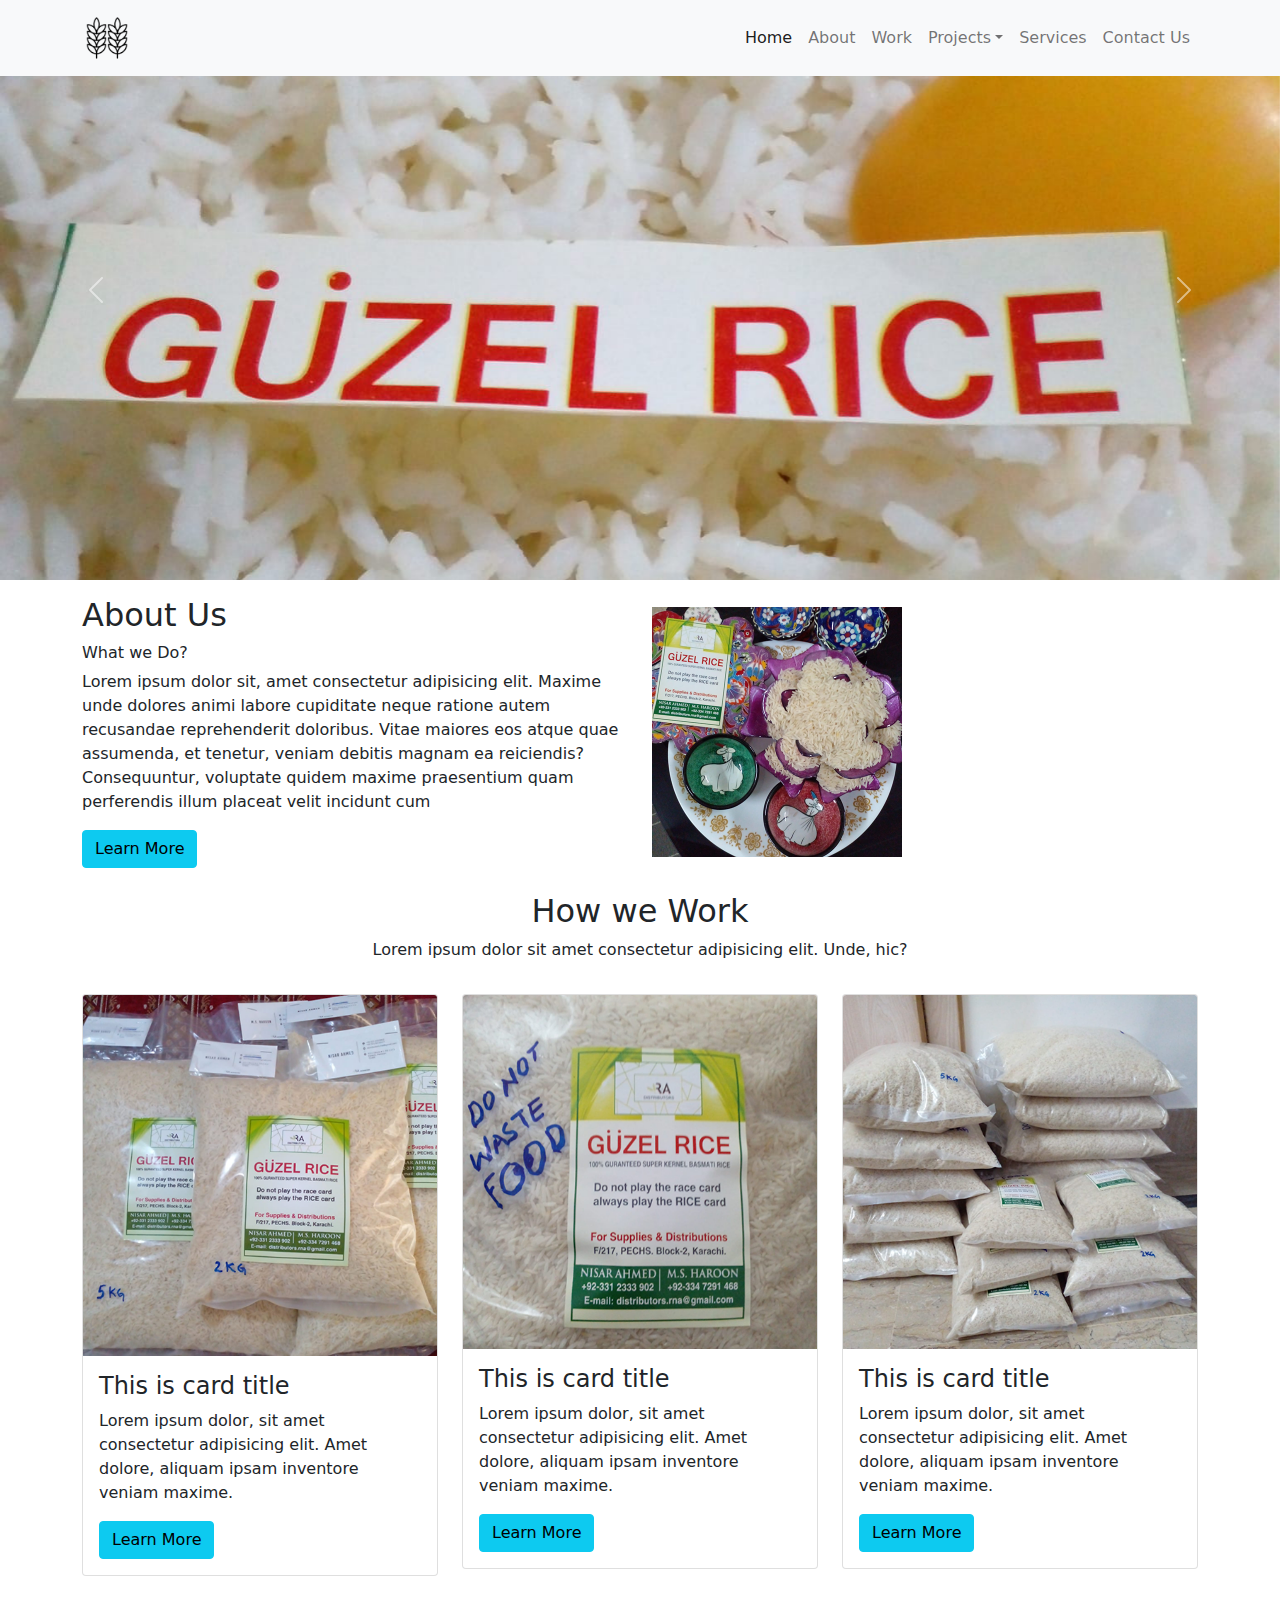
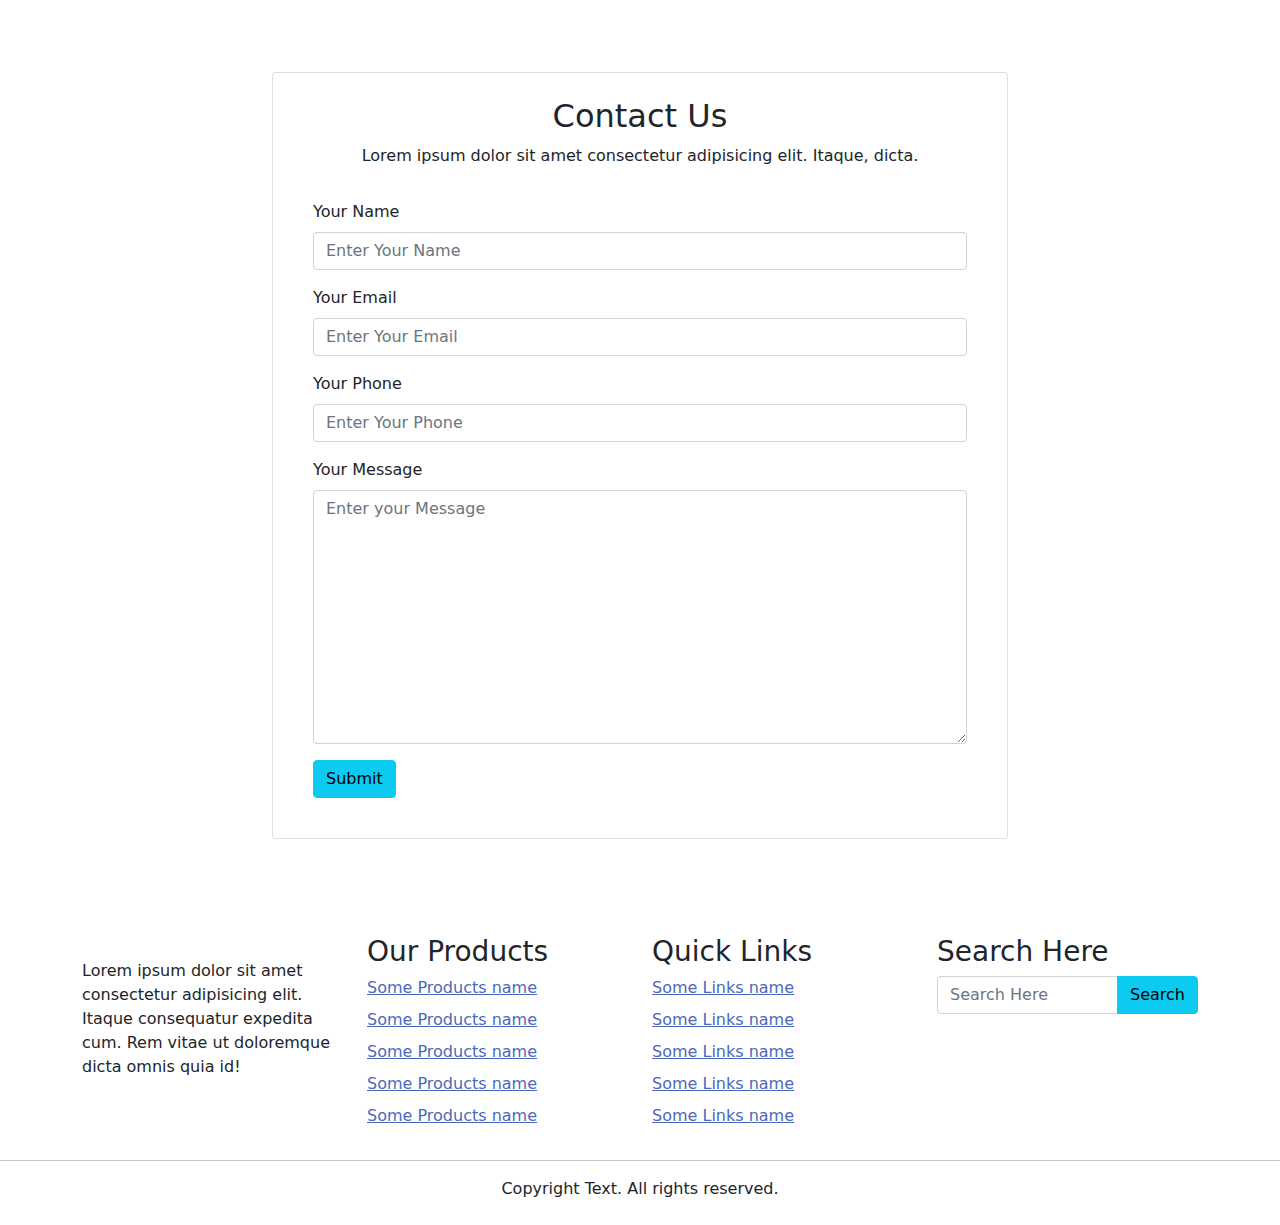
==== index.html @ 565b9610 "New Index file" ====
<!DOCTYPE html>
<html lang="en">
<head>
  <meta charset="UTF-8">
  <meta http-equiv="X-UA-Compatible" content="IE=edge">
  <meta name="viewport" content="width=device-width, initial-scale=1.0">
  <title>Documantation</title>
  <link rel="stylesheet" href="https://cdn.jsdelivr.net/npm/bootstrap-icons@1.5.0/font/bootstrap-icons.css">
  <link rel="stylesheet" href="/css/main.min.css">
</head>
<body data-bs-spy="scroll" data-bs-target="#main_menu">
  <nav id="main_menu" class="navbar navbar-expand-md navbar-light bg-light fixed-top">
    <div class="container">
      <a class="navbar-brand" href=""><img src="img/6488948-logo.png" alt="" width="50"></a>

      <button class="navbar-toggler" type="button" data-bs-toggle="collapse" data-bs-target="#mainMenu">
        <span class="navbar-toggler-icon"></span>
      </button>

      <div id="mainMenu" class="collapse navbar-collapse">
        <ul class="navbar-nav ms-auto">
          <li><a class="nav-link" href="#slider">Home</a></li>
          <li><a class="nav-link" href="#about">About</a></li>
          <li><a class="nav-link" href="#work">Work</a></li>
          <li class="dropdown"><a class="nav-link dropdown-toggle" href="" role="button" data-bs-toggle="dropdown">Projects</a>
          <ul class="dropdown-menu">
            <li><a class="dropdown-item" href="">Dropdown Menu</a></li>
            <li><a class="dropdown-item" href="">Dropdown Menu</a></li>
            <li><a class="dropdown-item" href="">Dropdown Menu</a></li>
            <li><a class="dropdown-item" href="">Dropdown Menu</a></li>
            <li><a class="dropdown-item" href="">Dropdown Menu</a></li>
          </ul>
          </li>
          <li><a class="nav-link" href="">Services</a></li>
          <li><a class="nav-link" href="#contact">Contact Us</a></li>
        </ul>
      </div>
    </div>
  </nav>

  <section id="slider" class="carousel slide carousel-fade" data-bs-ride="carousel" data-bs-touch="true">
    <div class="carousel-inner">
      <div class="carousel-item active">
        <img class="d-block w-100" src="img/rice-01banner.png" alt="">
      </div>
      <div class="carousel-item">
        <img class="d-block w-100" src="img/rice-02banner.png" alt="">
      </div>
      <div class="carousel-item">
        <img class="d-block w-100" src="img/rice-03banner.png" alt="">
      </div>
    </div>
    <button class="carousel-control-prev" type="button" data-bs-target="#slider" data-bs-slide="prev">
      <span class="carousel-control-prev-icon"></span>
    </button>
    <button class="carousel-control-next" type="button" data-bs-target="#slider" data-bs-slide="next">
      <span class="carousel-control-next-icon"></span>
    </button>
  </section>

  <section id="about" class="pt-md-3">
    <div class="container">
      <div class="row">
        <div class="col-md-6 align-self-center">
          <h2>About Us</h2>
          <h6>What we Do?</h6>
          <p>Lorem ipsum dolor sit, amet consectetur adipisicing elit. Maxime unde dolores animi labore cupiditate neque ratione autem recusandae reprehenderit doloribus. Vitae maiores eos atque quae assumenda, et tenetur, veniam debitis magnam ea reiciendis? Consequuntur, voluptate quidem maxime praesentium quam perferendis illum placeat velit incidunt cum</p>
          <a class="btn btn-info" href="">Learn More</a>
        </div>
        <div class="col-md-6 align-self-md-center">
          <img width="250" src="img/rice-07.png" alt="">
        </div>
      </div>
    </div>
  </section>

  <section id="work" class="pt-4 pb-5">
    <div class="container">
      <div class="row mb-3">
        <div class="offset-md-2 col-md-8 text-center">
          <h2>How we Work</h2>
          <p>Lorem ipsum dolor sit amet consectetur adipisicing elit. Unde, hic?</p>
        </div>
      </div>
      <div class="row">
        <div class="col-md-4">
          <div class="card">
            <img src="img/rice-01.png" alt="" class="card-img-top">
            <div class="card-body">
              <h4 class="card-title">This is card title</h4>
              <p class="card-text">Lorem ipsum dolor, sit amet consectetur adipisicing elit. Amet dolore, aliquam ipsam inventore veniam maxime.</p>
              <a class="btn btn-info" href="">Learn More</a>
            </div>
          </div>
        </div>
        <div class="col-md-4">
          <div class="card">
            <img src="img/rice-02.png" alt="" class="card-img-top">
            <div class="card-body">
              <h4 class="card-title">This is card title</h4>
              <p class="card-text">Lorem ipsum dolor, sit amet consectetur adipisicing elit. Amet dolore, aliquam ipsam inventore veniam maxime.</p>
              <a class="btn btn-info" href="">Learn More</a>
            </div>
          </div>
        </div>
        <div class="col-md-4">
          <div class="card">
            <img src="img/rice-03.png" alt="" class="card-img-top">
            <div class="card-body">
              <h4 class="card-title">This is card title</h4>
              <p class="card-text">Lorem ipsum dolor, sit amet consectetur adipisicing elit. Amet dolore, aliquam ipsam inventore veniam maxime.</p>
              <a class="btn btn-info" href="">Learn More</a>
            </div>
          </div>
        </div>
      </div>
    </div>
  </section>

  <section id="contact">
    <div class="container">
      <div class="row">
        <div class="offset-md-2 col-md-8">
          <div class="card p-4 my-5 text-center">
            <h2>Contact Us</h2>
            <p>Lorem ipsum dolor sit amet consectetur adipisicing elit. Itaque, dicta.</p>
  
            <form action="" class="p-3 text-start">
              <div class="mb-3">
                <label for="name" class="form-label">Your Name</label>
                <input type="name" name="" id="" placeholder="Enter Your Name" class="form-control">
              </div>
              <div class="mb-3">
                <label for="email" class="form-label">Your Email</label>
                <input type="email" name="" id="" placeholder="Enter Your Email" class="form-control">
              </div>
              <div class="mb-3">
                <label for="phone" class="form-label">Your Phone</label>
                <input type="text" name="" id="" placeholder="Enter Your Phone" class="form-control">
              </div>
              <div class="mb-3">
                <label for="message" class="form-label">Your Message</label>
                <textarea name="" id="" cols="30" rows="10" placeholder="Enter your Message" class="form-control"></textarea>
              </div>
              <button class="btn btn-info">Submit</button>
            </form>
          </div>
        </div>
      </div>
    </div>
  </section>

  <footer id="footer" class="pt-5 pb-2">
    <div class="container">
      <div class="row">
        <div class="col-md-3">
          <img src="img/logo.png" alt="">
          <p>Lorem ipsum dolor sit amet consectetur adipisicing elit. Itaque consequatur expedita cum. Rem vitae ut doloremque dicta omnis quia id!</p>
        </div>
        <div class="col-md-3">
          <h3>Our Products</h3>
         <ul class="list-unstyled">
           <li class="mb-2"><a href="">Some Products name</a></li>
           <li class="mb-2"><a href="">Some Products name</a></li>
           <li class="mb-2"><a href="">Some Products name</a></li>
           <li class="mb-2"><a href="">Some Products name</a></li>
           <li class="mb-2"><a href="">Some Products name</a></li>
         </ul>
        </div>
        <div class="col-md-3">
          <h3>Quick Links</h3>
         <ul class="list-unstyled">
           <li class="mb-2"><a href="">Some Links name</a></li>
           <li class="mb-2"><a href="">Some Links name</a></li>
           <li class="mb-2"><a href="">Some Links name</a></li>
           <li class="mb-2"><a href="">Some Links name</a></li>
           <li class="mb-2"><a href="">Some Links name</a></li>
         </ul>
        </div>
        <div class="col-md-3">
          <h3>Search Here</h3>
          <form action="">
            <div class="input-group">
              <input type="text" class="form-control" placeholder="Search Here">
              <button class="btn btn-info" type="button">Search</button>
            </div>
          </form>
        </div>
      </div>
    </div>
    <hr>
    <div class="container">
      <div class="row">
        <div class="col-md-12 text-center">
          <p>Copyright Text. All rights reserved.</p>
        </div>
      </div>
    </div>
  </footer>



  <script src="js/bootstrap.min.js"></script>
</body>
</html>
---- css/main.min.css ----
﻿#service i{font-size:30px;border:3px solid;width:70px;height:70px;border-radius:50%}iframe{width:100%;height:500px}/*!
 * Bootstrap v5.0.0-beta3 (https://getbootstrap.com/)
 * Copyright 2011-2021 The Bootstrap Authors
 * Copyright 2011-2021 Twitter, Inc.
 * Licensed under MIT (https://github.com/twbs/bootstrap/blob/main/LICENSE)
 */:root{--bs-blue: #0d6efd;--bs-indigo: #6610f2;--bs-purple: #6f42c1;--bs-pink: #d63384;--bs-red: #dc3545;--bs-orange: #fd7e14;--bs-yellow: #ffc107;--bs-green: #198754;--bs-teal: #20c997;--bs-cyan: #0dcaf0;--bs-white: #fff;--bs-gray: #6c757d;--bs-gray-dark: #343a40;--bs-primary: #4a69bd;--bs-secondary: #6a89cc;--bs-success: #198754;--bs-info: #0dcaf0;--bs-warning: #ffc107;--bs-danger: #dc3545;--bs-light: #f8f9fa;--bs-dark: #212529;--bs-font-sans-serif: system-ui, -apple-system, "Segoe UI", Roboto, "Helvetica Neue", Arial, "Noto Sans", "Liberation Sans", sans-serif, "Apple Color Emoji", "Segoe UI Emoji", "Segoe UI Symbol", "Noto Color Emoji";--bs-font-monospace: SFMono-Regular, Menlo, Monaco, Consolas, "Liberation Mono", "Courier New", monospace;--bs-gradient: linear-gradient(180deg, rgba(255, 255, 255, 0.15), rgba(255, 255, 255, 0))}*,*::before,*::after{box-sizing:border-box}@media(prefers-reduced-motion: no-preference){:root{scroll-behavior:smooth}}body{margin:0;font-family:var(--bs-font-sans-serif);font-size:1rem;font-weight:400;line-height:1.5;color:#212529;background-color:#fff;-webkit-text-size-adjust:100%;-webkit-tap-highlight-color:rgba(0,0,0,0)}hr{margin:1rem 0;color:inherit;background-color:currentColor;border:0;opacity:.25}hr:not([size]){height:1px}h6,.h6,h5,.h5,h4,.h4,h3,.h3,h2,.h2,h1,.h1{margin-top:0;margin-bottom:.5rem;font-weight:500;line-height:1.2}h1,.h1{font-size:calc(1.375rem + 1.5vw)}@media(min-width: 1200px){h1,.h1{font-size:2.5rem}}h2,.h2{font-size:calc(1.325rem + 0.9vw)}@media(min-width: 1200px){h2,.h2{font-size:2rem}}h3,.h3{font-size:calc(1.3rem + 0.6vw)}@media(min-width: 1200px){h3,.h3{font-size:1.75rem}}h4,.h4{font-size:calc(1.275rem + 0.3vw)}@media(min-width: 1200px){h4,.h4{font-size:1.5rem}}h5,.h5{font-size:1.25rem}h6,.h6{font-size:1rem}p{margin-top:0;margin-bottom:1rem}abbr[title],abbr[data-bs-original-title]{text-decoration:underline dotted;cursor:help;text-decoration-skip-ink:none}address{margin-bottom:1rem;font-style:normal;line-height:inherit}ol,ul{padding-left:2rem}ol,ul,dl{margin-top:0;margin-bottom:1rem}ol ol,ul ul,ol ul,ul ol{margin-bottom:0}dt{font-weight:700}dd{margin-bottom:.5rem;margin-left:0}blockquote{margin:0 0 1rem}b,strong{font-weight:bolder}small,.small{font-size:0.875em}mark,.mark{padding:.2em;background-color:#fcf8e3}sub,sup{position:relative;font-size:0.75em;line-height:0;vertical-align:baseline}sub{bottom:-0.25em}sup{top:-0.5em}a{color:#4a69bd;text-decoration:underline}a:hover{color:#3b5497}a:not([href]):not([class]),a:not([href]):not([class]):hover{color:inherit;text-decoration:none}pre,code,kbd,samp{font-family:var(--bs-font-monospace);font-size:1em;direction:ltr /* rtl:ignore */;unicode-bidi:bidi-override}pre{display:block;margin-top:0;margin-bottom:1rem;overflow:auto;font-size:0.875em}pre code{font-size:inherit;color:inherit;word-break:normal}code{font-size:0.875em;color:#d63384;word-wrap:break-word}a>code{color:inherit}kbd{padding:.2rem .4rem;font-size:0.875em;color:#fff;background-color:#212529;border-radius:.2rem}kbd kbd{padding:0;font-size:1em;font-weight:700}figure{margin:0 0 1rem}img,svg{vertical-align:middle}table{caption-side:bottom;border-collapse:collapse}caption{padding-top:.5rem;padding-bottom:.5rem;color:#6c757d;text-align:left}th{text-align:inherit;text-align:-webkit-match-parent}thead,tbody,tfoot,tr,td,th{border-color:inherit;border-style:solid;border-width:0}label{display:inline-block}button{border-radius:0}button:focus:not(:focus-visible){outline:0}input,button,select,optgroup,textarea{margin:0;font-family:inherit;font-size:inherit;line-height:inherit}button,select{text-transform:none}[role=button]{cursor:pointer}select{word-wrap:normal}select:disabled{opacity:1}[list]::-webkit-calendar-picker-indicator{display:none}button,[type=button],[type=reset],[type=submit]{-webkit-appearance:button}button:not(:disabled),[type=button]:not(:disabled),[type=reset]:not(:disabled),[type=submit]:not(:disabled){cursor:pointer}::-moz-focus-inner{padding:0;border-style:none}textarea{resize:vertical}fieldset{min-width:0;padding:0;margin:0;border:0}legend{float:left;width:100%;padding:0;margin-bottom:.5rem;font-size:calc(1.275rem + 0.3vw);line-height:inherit}@media(min-width: 1200px){legend{font-size:1.5rem}}legend+*{clear:left}::-webkit-datetime-edit-fields-wrapper,::-webkit-datetime-edit-text,::-webkit-datetime-edit-minute,::-webkit-datetime-edit-hour-field,::-webkit-datetime-edit-day-field,::-webkit-datetime-edit-month-field,::-webkit-datetime-edit-year-field{padding:0}::-webkit-inner-spin-button{height:auto}[type=search]{outline-offset:-2px;-webkit-appearance:textfield}::-webkit-search-decoration{-webkit-appearance:none}::-webkit-color-swatch-wrapper{padding:0}::file-selector-button{font:inherit}::-webkit-file-upload-button{font:inherit;-webkit-appearance:button}output{display:inline-block}iframe{border:0}summary{display:list-item;cursor:pointer}progress{vertical-align:baseline}[hidden]{display:none !important}.lead{font-size:1.25rem;font-weight:300}.display-1{font-size:calc(1.625rem + 4.5vw);font-weight:300;line-height:1.2}@media(min-width: 1200px){.display-1{font-size:5rem}}.display-2{font-size:calc(1.575rem + 3.9vw);font-weight:300;line-height:1.2}@media(min-width: 1200px){.display-2{font-size:4.5rem}}.display-3{font-size:calc(1.525rem + 3.3vw);font-weight:300;line-height:1.2}@media(min-width: 1200px){.display-3{font-size:4rem}}.display-4{font-size:calc(1.475rem + 2.7vw);font-weight:300;line-height:1.2}@media(min-width: 1200px){.display-4{font-size:3.5rem}}.display-5{font-size:calc(1.425rem + 2.1vw);font-weight:300;line-height:1.2}@media(min-width: 1200px){.display-5{font-size:3rem}}.display-6{font-size:calc(1.375rem + 1.5vw);font-weight:300;line-height:1.2}@media(min-width: 1200px){.display-6{font-size:2.5rem}}.list-unstyled{padding-left:0;list-style:none}.list-inline{padding-left:0;list-style:none}.list-inline-item{display:inline-block}.list-inline-item:not(:last-child){margin-right:.5rem}.initialism{font-size:0.875em;text-transform:uppercase}.blockquote{margin-bottom:1rem;font-size:1.25rem}.blockquote>:last-child{margin-bottom:0}.blockquote-footer{margin-top:-1rem;margin-bottom:1rem;font-size:0.875em;color:#6c757d}.blockquote-footer::before{content:"— "}.img-fluid{max-width:100%;height:auto}.img-thumbnail{padding:.25rem;background-color:#fff;border:1px solid #dee2e6;border-radius:.25rem;max-width:100%;height:auto}.figure{display:inline-block}.figure-img{margin-bottom:.5rem;line-height:1}.figure-caption{font-size:0.875em;color:#6c757d}.container,.container-fluid,.container-xxl,.container-xl,.container-lg,.container-md,.container-sm{width:100%;padding-right:var(--bs-gutter-x, 0.75rem);padding-left:var(--bs-gutter-x, 0.75rem);margin-right:auto;margin-left:auto}@media(min-width: 576px){.container-sm,.container{max-width:540px}}@media(min-width: 768px){.container-md,.container-sm,.container{max-width:720px}}@media(min-width: 992px){.container-lg,.container-md,.container-sm,.container{max-width:960px}}@media(min-width: 1200px){.container-xl,.container-lg,.container-md,.container-sm,.container{max-width:1140px}}@media(min-width: 1400px){.container-xxl,.container-xl,.container-lg,.container-md,.container-sm,.container{max-width:1320px}}.row{--bs-gutter-x: 1.5rem;--bs-gutter-y: 0;display:flex;flex-wrap:wrap;margin-top:calc(var(--bs-gutter-y) * -1);margin-right:calc(var(--bs-gutter-x) / -2);margin-left:calc(var(--bs-gutter-x) / -2)}.row>*{flex-shrink:0;width:100%;max-width:100%;padding-right:calc(var(--bs-gutter-x) / 2);padding-left:calc(var(--bs-gutter-x) / 2);margin-top:var(--bs-gutter-y)}.col{flex:1 0 0%}.row-cols-auto>*{flex:0 0 auto;width:auto}.row-cols-1>*{flex:0 0 auto;width:100%}.row-cols-2>*{flex:0 0 auto;width:50%}.row-cols-3>*{flex:0 0 auto;width:33.3333333333%}.row-cols-4>*{flex:0 0 auto;width:25%}.row-cols-5>*{flex:0 0 auto;width:20%}.row-cols-6>*{flex:0 0 auto;width:16.6666666667%}.col-auto{flex:0 0 auto;width:auto}.col-1{flex:0 0 auto;width:8.3333333333%}.col-2{flex:0 0 auto;width:16.6666666667%}.col-3{flex:0 0 auto;width:25%}.col-4{flex:0 0 auto;width:33.3333333333%}.col-5{flex:0 0 auto;width:41.6666666667%}.col-6{flex:0 0 auto;width:50%}.col-7{flex:0 0 auto;width:58.3333333333%}.col-8{flex:0 0 auto;width:66.6666666667%}.col-9{flex:0 0 auto;width:75%}.col-10{flex:0 0 auto;width:83.3333333333%}.col-11{flex:0 0 auto;width:91.6666666667%}.col-12{flex:0 0 auto;width:100%}.offset-1{margin-left:8.3333333333%}.offset-2{margin-left:16.6666666667%}.offset-3{margin-left:25%}.offset-4{margin-left:33.3333333333%}.offset-5{margin-left:41.6666666667%}.offset-6{margin-left:50%}.offset-7{margin-left:58.3333333333%}.offset-8{margin-left:66.6666666667%}.offset-9{margin-left:75%}.offset-10{margin-left:83.3333333333%}.offset-11{margin-left:91.6666666667%}.g-0,.gx-0{--bs-gutter-x: 0}.g-0,.gy-0{--bs-gutter-y: 0}.g-1,.gx-1{--bs-gutter-x: 0.25rem}.g-1,.gy-1{--bs-gutter-y: 0.25rem}.g-2,.gx-2{--bs-gutter-x: 0.5rem}.g-2,.gy-2{--bs-gutter-y: 0.5rem}.g-3,.gx-3{--bs-gutter-x: 1rem}.g-3,.gy-3{--bs-gutter-y: 1rem}.g-4,.gx-4{--bs-gutter-x: 1.5rem}.g-4,.gy-4{--bs-gutter-y: 1.5rem}.g-5,.gx-5{--bs-gutter-x: 3rem}.g-5,.gy-5{--bs-gutter-y: 3rem}@media(min-width: 576px){.col-sm{flex:1 0 0%}.row-cols-sm-auto>*{flex:0 0 auto;width:auto}.row-cols-sm-1>*{flex:0 0 auto;width:100%}.row-cols-sm-2>*{flex:0 0 auto;width:50%}.row-cols-sm-3>*{flex:0 0 auto;width:33.3333333333%}.row-cols-sm-4>*{flex:0 0 auto;width:25%}.row-cols-sm-5>*{flex:0 0 auto;width:20%}.row-cols-sm-6>*{flex:0 0 auto;width:16.6666666667%}.col-sm-auto{flex:0 0 auto;width:auto}.col-sm-1{flex:0 0 auto;width:8.3333333333%}.col-sm-2{flex:0 0 auto;width:16.6666666667%}.col-sm-3{flex:0 0 auto;width:25%}.col-sm-4{flex:0 0 auto;width:33.3333333333%}.col-sm-5{flex:0 0 auto;width:41.6666666667%}.col-sm-6{flex:0 0 auto;width:50%}.col-sm-7{flex:0 0 auto;width:58.3333333333%}.col-sm-8{flex:0 0 auto;width:66.6666666667%}.col-sm-9{flex:0 0 auto;width:75%}.col-sm-10{flex:0 0 auto;width:83.3333333333%}.col-sm-11{flex:0 0 auto;width:91.6666666667%}.col-sm-12{flex:0 0 auto;width:100%}.offset-sm-0{margin-left:0}.offset-sm-1{margin-left:8.3333333333%}.offset-sm-2{margin-left:16.6666666667%}.offset-sm-3{margin-left:25%}.offset-sm-4{margin-left:33.3333333333%}.offset-sm-5{margin-left:41.6666666667%}.offset-sm-6{margin-left:50%}.offset-sm-7{margin-left:58.3333333333%}.offset-sm-8{margin-left:66.6666666667%}.offset-sm-9{margin-left:75%}.offset-sm-10{margin-left:83.3333333333%}.offset-sm-11{margin-left:91.6666666667%}.g-sm-0,.gx-sm-0{--bs-gutter-x: 0}.g-sm-0,.gy-sm-0{--bs-gutter-y: 0}.g-sm-1,.gx-sm-1{--bs-gutter-x: 0.25rem}.g-sm-1,.gy-sm-1{--bs-gutter-y: 0.25rem}.g-sm-2,.gx-sm-2{--bs-gutter-x: 0.5rem}.g-sm-2,.gy-sm-2{--bs-gutter-y: 0.5rem}.g-sm-3,.gx-sm-3{--bs-gutter-x: 1rem}.g-sm-3,.gy-sm-3{--bs-gutter-y: 1rem}.g-sm-4,.gx-sm-4{--bs-gutter-x: 1.5rem}.g-sm-4,.gy-sm-4{--bs-gutter-y: 1.5rem}.g-sm-5,.gx-sm-5{--bs-gutter-x: 3rem}.g-sm-5,.gy-sm-5{--bs-gutter-y: 3rem}}@media(min-width: 768px){.col-md{flex:1 0 0%}.row-cols-md-auto>*{flex:0 0 auto;width:auto}.row-cols-md-1>*{flex:0 0 auto;width:100%}.row-cols-md-2>*{flex:0 0 auto;width:50%}.row-cols-md-3>*{flex:0 0 auto;width:33.3333333333%}.row-cols-md-4>*{flex:0 0 auto;width:25%}.row-cols-md-5>*{flex:0 0 auto;width:20%}.row-cols-md-6>*{flex:0 0 auto;width:16.6666666667%}.col-md-auto{flex:0 0 auto;width:auto}.col-md-1{flex:0 0 auto;width:8.3333333333%}.col-md-2{flex:0 0 auto;width:16.6666666667%}.col-md-3{flex:0 0 auto;width:25%}.col-md-4{flex:0 0 auto;width:33.3333333333%}.col-md-5{flex:0 0 auto;width:41.6666666667%}.col-md-6{flex:0 0 auto;width:50%}.col-md-7{flex:0 0 auto;width:58.3333333333%}.col-md-8{flex:0 0 auto;width:66.6666666667%}.col-md-9{flex:0 0 auto;width:75%}.col-md-10{flex:0 0 auto;width:83.3333333333%}.col-md-11{flex:0 0 auto;width:91.6666666667%}.col-md-12{flex:0 0 auto;width:100%}.offset-md-0{margin-left:0}.offset-md-1{margin-left:8.3333333333%}.offset-md-2{margin-left:16.6666666667%}.offset-md-3{margin-left:25%}.offset-md-4{margin-left:33.3333333333%}.offset-md-5{margin-left:41.6666666667%}.offset-md-6{margin-left:50%}.offset-md-7{margin-left:58.3333333333%}.offset-md-8{margin-left:66.6666666667%}.offset-md-9{margin-left:75%}.offset-md-10{margin-left:83.3333333333%}.offset-md-11{margin-left:91.6666666667%}.g-md-0,.gx-md-0{--bs-gutter-x: 0}.g-md-0,.gy-md-0{--bs-gutter-y: 0}.g-md-1,.gx-md-1{--bs-gutter-x: 0.25rem}.g-md-1,.gy-md-1{--bs-gutter-y: 0.25rem}.g-md-2,.gx-md-2{--bs-gutter-x: 0.5rem}.g-md-2,.gy-md-2{--bs-gutter-y: 0.5rem}.g-md-3,.gx-md-3{--bs-gutter-x: 1rem}.g-md-3,.gy-md-3{--bs-gutter-y: 1rem}.g-md-4,.gx-md-4{--bs-gutter-x: 1.5rem}.g-md-4,.gy-md-4{--bs-gutter-y: 1.5rem}.g-md-5,.gx-md-5{--bs-gutter-x: 3rem}.g-md-5,.gy-md-5{--bs-gutter-y: 3rem}}@media(min-width: 992px){.col-lg{flex:1 0 0%}.row-cols-lg-auto>*{flex:0 0 auto;width:auto}.row-cols-lg-1>*{flex:0 0 auto;width:100%}.row-cols-lg-2>*{flex:0 0 auto;width:50%}.row-cols-lg-3>*{flex:0 0 auto;width:33.3333333333%}.row-cols-lg-4>*{flex:0 0 auto;width:25%}.row-cols-lg-5>*{flex:0 0 auto;width:20%}.row-cols-lg-6>*{flex:0 0 auto;width:16.6666666667%}.col-lg-auto{flex:0 0 auto;width:auto}.col-lg-1{flex:0 0 auto;width:8.3333333333%}.col-lg-2{flex:0 0 auto;width:16.6666666667%}.col-lg-3{flex:0 0 auto;width:25%}.col-lg-4{flex:0 0 auto;width:33.3333333333%}.col-lg-5{flex:0 0 auto;width:41.6666666667%}.col-lg-6{flex:0 0 auto;width:50%}.col-lg-7{flex:0 0 auto;width:58.3333333333%}.col-lg-8{flex:0 0 auto;width:66.6666666667%}.col-lg-9{flex:0 0 auto;width:75%}.col-lg-10{flex:0 0 auto;width:83.3333333333%}.col-lg-11{flex:0 0 auto;width:91.6666666667%}.col-lg-12{flex:0 0 auto;width:100%}.offset-lg-0{margin-left:0}.offset-lg-1{margin-left:8.3333333333%}.offset-lg-2{margin-left:16.6666666667%}.offset-lg-3{margin-left:25%}.offset-lg-4{margin-left:33.3333333333%}.offset-lg-5{margin-left:41.6666666667%}.offset-lg-6{margin-left:50%}.offset-lg-7{margin-left:58.3333333333%}.offset-lg-8{margin-left:66.6666666667%}.offset-lg-9{margin-left:75%}.offset-lg-10{margin-left:83.3333333333%}.offset-lg-11{margin-left:91.6666666667%}.g-lg-0,.gx-lg-0{--bs-gutter-x: 0}.g-lg-0,.gy-lg-0{--bs-gutter-y: 0}.g-lg-1,.gx-lg-1{--bs-gutter-x: 0.25rem}.g-lg-1,.gy-lg-1{--bs-gutter-y: 0.25rem}.g-lg-2,.gx-lg-2{--bs-gutter-x: 0.5rem}.g-lg-2,.gy-lg-2{--bs-gutter-y: 0.5rem}.g-lg-3,.gx-lg-3{--bs-gutter-x: 1rem}.g-lg-3,.gy-lg-3{--bs-gutter-y: 1rem}.g-lg-4,.gx-lg-4{--bs-gutter-x: 1.5rem}.g-lg-4,.gy-lg-4{--bs-gutter-y: 1.5rem}.g-lg-5,.gx-lg-5{--bs-gutter-x: 3rem}.g-lg-5,.gy-lg-5{--bs-gutter-y: 3rem}}@media(min-width: 1200px){.col-xl{flex:1 0 0%}.row-cols-xl-auto>*{flex:0 0 auto;width:auto}.row-cols-xl-1>*{flex:0 0 auto;width:100%}.row-cols-xl-2>*{flex:0 0 auto;width:50%}.row-cols-xl-3>*{flex:0 0 auto;width:33.3333333333%}.row-cols-xl-4>*{flex:0 0 auto;width:25%}.row-cols-xl-5>*{flex:0 0 auto;width:20%}.row-cols-xl-6>*{flex:0 0 auto;width:16.6666666667%}.col-xl-auto{flex:0 0 auto;width:auto}.col-xl-1{flex:0 0 auto;width:8.3333333333%}.col-xl-2{flex:0 0 auto;width:16.6666666667%}.col-xl-3{flex:0 0 auto;width:25%}.col-xl-4{flex:0 0 auto;width:33.3333333333%}.col-xl-5{flex:0 0 auto;width:41.6666666667%}.col-xl-6{flex:0 0 auto;width:50%}.col-xl-7{flex:0 0 auto;width:58.3333333333%}.col-xl-8{flex:0 0 auto;width:66.6666666667%}.col-xl-9{flex:0 0 auto;width:75%}.col-xl-10{flex:0 0 auto;width:83.3333333333%}.col-xl-11{flex:0 0 auto;width:91.6666666667%}.col-xl-12{flex:0 0 auto;width:100%}.offset-xl-0{margin-left:0}.offset-xl-1{margin-left:8.3333333333%}.offset-xl-2{margin-left:16.6666666667%}.offset-xl-3{margin-left:25%}.offset-xl-4{margin-left:33.3333333333%}.offset-xl-5{margin-left:41.6666666667%}.offset-xl-6{margin-left:50%}.offset-xl-7{margin-left:58.3333333333%}.offset-xl-8{margin-left:66.6666666667%}.offset-xl-9{margin-left:75%}.offset-xl-10{margin-left:83.3333333333%}.offset-xl-11{margin-left:91.6666666667%}.g-xl-0,.gx-xl-0{--bs-gutter-x: 0}.g-xl-0,.gy-xl-0{--bs-gutter-y: 0}.g-xl-1,.gx-xl-1{--bs-gutter-x: 0.25rem}.g-xl-1,.gy-xl-1{--bs-gutter-y: 0.25rem}.g-xl-2,.gx-xl-2{--bs-gutter-x: 0.5rem}.g-xl-2,.gy-xl-2{--bs-gutter-y: 0.5rem}.g-xl-3,.gx-xl-3{--bs-gutter-x: 1rem}.g-xl-3,.gy-xl-3{--bs-gutter-y: 1rem}.g-xl-4,.gx-xl-4{--bs-gutter-x: 1.5rem}.g-xl-4,.gy-xl-4{--bs-gutter-y: 1.5rem}.g-xl-5,.gx-xl-5{--bs-gutter-x: 3rem}.g-xl-5,.gy-xl-5{--bs-gutter-y: 3rem}}@media(min-width: 1400px){.col-xxl{flex:1 0 0%}.row-cols-xxl-auto>*{flex:0 0 auto;width:auto}.row-cols-xxl-1>*{flex:0 0 auto;width:100%}.row-cols-xxl-2>*{flex:0 0 auto;width:50%}.row-cols-xxl-3>*{flex:0 0 auto;width:33.3333333333%}.row-cols-xxl-4>*{flex:0 0 auto;width:25%}.row-cols-xxl-5>*{flex:0 0 auto;width:20%}.row-cols-xxl-6>*{flex:0 0 auto;width:16.6666666667%}.col-xxl-auto{flex:0 0 auto;width:auto}.col-xxl-1{flex:0 0 auto;width:8.3333333333%}.col-xxl-2{flex:0 0 auto;width:16.6666666667%}.col-xxl-3{flex:0 0 auto;width:25%}.col-xxl-4{flex:0 0 auto;width:33.3333333333%}.col-xxl-5{flex:0 0 auto;width:41.6666666667%}.col-xxl-6{flex:0 0 auto;width:50%}.col-xxl-7{flex:0 0 auto;width:58.3333333333%}.col-xxl-8{flex:0 0 auto;width:66.6666666667%}.col-xxl-9{flex:0 0 auto;width:75%}.col-xxl-10{flex:0 0 auto;width:83.3333333333%}.col-xxl-11{flex:0 0 auto;width:91.6666666667%}.col-xxl-12{flex:0 0 auto;width:100%}.offset-xxl-0{margin-left:0}.offset-xxl-1{margin-left:8.3333333333%}.offset-xxl-2{margin-left:16.6666666667%}.offset-xxl-3{margin-left:25%}.offset-xxl-4{margin-left:33.3333333333%}.offset-xxl-5{margin-left:41.6666666667%}.offset-xxl-6{margin-left:50%}.offset-xxl-7{margin-left:58.3333333333%}.offset-xxl-8{margin-left:66.6666666667%}.offset-xxl-9{margin-left:75%}.offset-xxl-10{margin-left:83.3333333333%}.offset-xxl-11{margin-left:91.6666666667%}.g-xxl-0,.gx-xxl-0{--bs-gutter-x: 0}.g-xxl-0,.gy-xxl-0{--bs-gutter-y: 0}.g-xxl-1,.gx-xxl-1{--bs-gutter-x: 0.25rem}.g-xxl-1,.gy-xxl-1{--bs-gutter-y: 0.25rem}.g-xxl-2,.gx-xxl-2{--bs-gutter-x: 0.5rem}.g-xxl-2,.gy-xxl-2{--bs-gutter-y: 0.5rem}.g-xxl-3,.gx-xxl-3{--bs-gutter-x: 1rem}.g-xxl-3,.gy-xxl-3{--bs-gutter-y: 1rem}.g-xxl-4,.gx-xxl-4{--bs-gutter-x: 1.5rem}.g-xxl-4,.gy-xxl-4{--bs-gutter-y: 1.5rem}.g-xxl-5,.gx-xxl-5{--bs-gutter-x: 3rem}.g-xxl-5,.gy-xxl-5{--bs-gutter-y: 3rem}}.table{--bs-table-bg: transparent;--bs-table-striped-color: #212529;--bs-table-striped-bg: rgba(0, 0, 0, 0.05);--bs-table-active-color: #212529;--bs-table-active-bg: rgba(0, 0, 0, 0.1);--bs-table-hover-color: #212529;--bs-table-hover-bg: rgba(0, 0, 0, 0.075);width:100%;margin-bottom:1rem;color:#212529;vertical-align:top;border-color:#dee2e6}.table>:not(caption)>*>*{padding:.5rem .5rem;background-color:var(--bs-table-bg);border-bottom-width:1px;box-shadow:inset 0 0 0 9999px var(--bs-table-accent-bg)}.table>tbody{vertical-align:inherit}.table>thead{vertical-align:bottom}.table>:not(:last-child)>:last-child>*{border-bottom-color:currentColor}.caption-top{caption-side:top}.table-sm>:not(caption)>*>*{padding:.25rem .25rem}.table-bordered>:not(caption)>*{border-width:1px 0}.table-bordered>:not(caption)>*>*{border-width:0 1px}.table-borderless>:not(caption)>*>*{border-bottom-width:0}.table-striped>tbody>tr:nth-of-type(odd){--bs-table-accent-bg: var(--bs-table-striped-bg);color:var(--bs-table-striped-color)}.table-active{--bs-table-accent-bg: var(--bs-table-active-bg);color:var(--bs-table-active-color)}.table-hover>tbody>tr:hover{--bs-table-accent-bg: var(--bs-table-hover-bg);color:var(--bs-table-hover-color)}.table-primary{--bs-table-bg: #dbe1f2;--bs-table-striped-bg: #d0d6e6;--bs-table-striped-color: #000;--bs-table-active-bg: #c5cbda;--bs-table-active-color: #000;--bs-table-hover-bg: #cbd0e0;--bs-table-hover-color: #000;color:#000;border-color:#c5cbda}.table-secondary{--bs-table-bg: #e1e7f5;--bs-table-striped-bg: #d6dbe9;--bs-table-striped-color: #000;--bs-table-active-bg: #cbd0dd;--bs-table-active-color: #000;--bs-table-hover-bg: #d0d6e3;--bs-table-hover-color: #000;color:#000;border-color:#cbd0dd}.table-success{--bs-table-bg: #d1e7dd;--bs-table-striped-bg: #c7dbd2;--bs-table-striped-color: #000;--bs-table-active-bg: #bcd0c7;--bs-table-active-color: #000;--bs-table-hover-bg: #c1d6cc;--bs-table-hover-color: #000;color:#000;border-color:#bcd0c7}.table-info{--bs-table-bg: #cff4fc;--bs-table-striped-bg: #c5e8ef;--bs-table-striped-color: #000;--bs-table-active-bg: #badce3;--bs-table-active-color: #000;--bs-table-hover-bg: #bfe2e9;--bs-table-hover-color: #000;color:#000;border-color:#badce3}.table-warning{--bs-table-bg: #fff3cd;--bs-table-striped-bg: #f2e7c3;--bs-table-striped-color: #000;--bs-table-active-bg: #e6dbb9;--bs-table-active-color: #000;--bs-table-hover-bg: #ece1be;--bs-table-hover-color: #000;color:#000;border-color:#e6dbb9}.table-danger{--bs-table-bg: #f8d7da;--bs-table-striped-bg: #eccccf;--bs-table-striped-color: #000;--bs-table-active-bg: #dfc2c4;--bs-table-active-color: #000;--bs-table-hover-bg: #e5c7ca;--bs-table-hover-color: #000;color:#000;border-color:#dfc2c4}.table-light{--bs-table-bg: #f8f9fa;--bs-table-striped-bg: #ecedee;--bs-table-striped-color: #000;--bs-table-active-bg: #dfe0e1;--bs-table-active-color: #000;--bs-table-hover-bg: #e5e6e7;--bs-table-hover-color: #000;color:#000;border-color:#dfe0e1}.table-dark{--bs-table-bg: #212529;--bs-table-striped-bg: #2c3034;--bs-table-striped-color: #fff;--bs-table-active-bg: #373b3e;--bs-table-active-color: #fff;--bs-table-hover-bg: #323539;--bs-table-hover-color: #fff;color:#fff;border-color:#373b3e}.table-responsive{overflow-x:auto;-webkit-overflow-scrolling:touch}@media(max-width: 575.98px){.table-responsive-sm{overflow-x:auto;-webkit-overflow-scrolling:touch}}@media(max-width: 767.98px){.table-responsive-md{overflow-x:auto;-webkit-overflow-scrolling:touch}}@media(max-width: 991.98px){.table-responsive-lg{overflow-x:auto;-webkit-overflow-scrolling:touch}}@media(max-width: 1199.98px){.table-responsive-xl{overflow-x:auto;-webkit-overflow-scrolling:touch}}@media(max-width: 1399.98px){.table-responsive-xxl{overflow-x:auto;-webkit-overflow-scrolling:touch}}.form-label{margin-bottom:.5rem}.col-form-label{padding-top:calc(0.375rem + 1px);padding-bottom:calc(0.375rem + 1px);margin-bottom:0;font-size:inherit;line-height:1.5}.col-form-label-lg{padding-top:calc(0.5rem + 1px);padding-bottom:calc(0.5rem + 1px);font-size:1.25rem}.col-form-label-sm{padding-top:calc(0.25rem + 1px);padding-bottom:calc(0.25rem + 1px);font-size:0.875rem}.form-text{margin-top:.25rem;font-size:0.875em;color:#6c757d}.form-control{display:block;width:100%;padding:.375rem .75rem;font-size:1rem;font-weight:400;line-height:1.5;color:#212529;background-color:#fff;background-clip:padding-box;border:1px solid #ced4da;appearance:none;border-radius:.25rem;transition:border-color .15s ease-in-out,box-shadow .15s ease-in-out}@media(prefers-reduced-motion: reduce){.form-control{transition:none}}.form-control[type=file]{overflow:hidden}.form-control[type=file]:not(:disabled):not([readonly]){cursor:pointer}.form-control:focus{color:#212529;background-color:#fff;border-color:#a5b4de;outline:0;box-shadow:0 0 0 .25rem rgba(74,105,189,.25)}.form-control::-webkit-date-and-time-value{height:1.5em}.form-control::placeholder{color:#6c757d;opacity:1}.form-control:disabled,.form-control[readonly]{background-color:#e9ecef;opacity:1}.form-control::file-selector-button{padding:.375rem .75rem;margin:-0.375rem -0.75rem;margin-inline-end:.75rem;color:#212529;background-color:#e9ecef;pointer-events:none;border-color:inherit;border-style:solid;border-width:0;border-inline-end-width:1px;border-radius:0;transition:color .15s ease-in-out,background-color .15s ease-in-out,border-color .15s ease-in-out,box-shadow .15s ease-in-out}@media(prefers-reduced-motion: reduce){.form-control::file-selector-button{transition:none}}.form-control:hover:not(:disabled):not([readonly])::file-selector-button{background-color:#dde0e3}.form-control::-webkit-file-upload-button{padding:.375rem .75rem;margin:-0.375rem -0.75rem;margin-inline-end:.75rem;color:#212529;background-color:#e9ecef;pointer-events:none;border-color:inherit;border-style:solid;border-width:0;border-inline-end-width:1px;border-radius:0;transition:color .15s ease-in-out,background-color .15s ease-in-out,border-color .15s ease-in-out,box-shadow .15s ease-in-out}@media(prefers-reduced-motion: reduce){.form-control::-webkit-file-upload-button{transition:none}}.form-control:hover:not(:disabled):not([readonly])::-webkit-file-upload-button{background-color:#dde0e3}.form-control-plaintext{display:block;width:100%;padding:.375rem 0;margin-bottom:0;line-height:1.5;color:#212529;background-color:transparent;border:solid transparent;border-width:1px 0}.form-control-plaintext.form-control-sm,.form-control-plaintext.form-control-lg{padding-right:0;padding-left:0}.form-control-sm{min-height:calc(1.5em + 0.5rem + 2px);padding:.25rem .5rem;font-size:0.875rem;border-radius:.2rem}.form-control-sm::file-selector-button{padding:.25rem .5rem;margin:-0.25rem -0.5rem;margin-inline-end:.5rem}.form-control-sm::-webkit-file-upload-button{padding:.25rem .5rem;margin:-0.25rem -0.5rem;margin-inline-end:.5rem}.form-control-lg{min-height:calc(1.5em + 1rem + 2px);padding:.5rem 1rem;font-size:1.25rem;border-radius:.3rem}.form-control-lg::file-selector-button{padding:.5rem 1rem;margin:-0.5rem -1rem;margin-inline-end:1rem}.form-control-lg::-webkit-file-upload-button{padding:.5rem 1rem;margin:-0.5rem -1rem;margin-inline-end:1rem}textarea.form-control{min-height:calc(1.5em + 0.75rem + 2px)}textarea.form-control-sm{min-height:calc(1.5em + 0.5rem + 2px)}textarea.form-control-lg{min-height:calc(1.5em + 1rem + 2px)}.form-control-color{max-width:3rem;height:auto;padding:.375rem}.form-control-color:not(:disabled):not([readonly]){cursor:pointer}.form-control-color::-moz-color-swatch{height:1.5em;border-radius:.25rem}.form-control-color::-webkit-color-swatch{height:1.5em;border-radius:.25rem}.form-select{display:block;width:100%;padding:.375rem 2.25rem .375rem .75rem;font-size:1rem;font-weight:400;line-height:1.5;color:#212529;background-color:#fff;background-image:url("data:image/svg+xml,%3csvg xmlns='http://www.w3.org/2000/svg' viewBox='0 0 16 16'%3e%3cpath fill='none' stroke='%23343a40' stroke-linecap='round' stroke-linejoin='round' stroke-width='2' d='M2 5l6 6 6-6'/%3e%3c/svg%3e");background-repeat:no-repeat;background-position:right .75rem center;background-size:16px 12px;border:1px solid #ced4da;border-radius:.25rem;appearance:none}.form-select:focus{border-color:#a5b4de;outline:0;box-shadow:0 0 0 .25rem rgba(74,105,189,.25)}.form-select[multiple],.form-select[size]:not([size="1"]){padding-right:.75rem;background-image:none}.form-select:disabled{background-color:#e9ecef}.form-select:-moz-focusring{color:transparent;text-shadow:0 0 0 #212529}.form-select-sm{padding-top:.25rem;padding-bottom:.25rem;padding-left:.5rem;font-size:0.875rem}.form-select-lg{padding-top:.5rem;padding-bottom:.5rem;padding-left:1rem;font-size:1.25rem}.form-check{display:block;min-height:1.5rem;padding-left:1.5em;margin-bottom:.125rem}.form-check .form-check-input{float:left;margin-left:-1.5em}.form-check-input{width:1em;height:1em;margin-top:.25em;vertical-align:top;background-color:#fff;background-repeat:no-repeat;background-position:center;background-size:contain;border:1px solid rgba(0,0,0,.25);appearance:none;color-adjust:exact}.form-check-input[type=checkbox]{border-radius:.25em}.form-check-input[type=radio]{border-radius:50%}.form-check-input:active{filter:brightness(90%)}.form-check-input:focus{border-color:#a5b4de;outline:0;box-shadow:0 0 0 .25rem rgba(74,105,189,.25)}.form-check-input:checked{background-color:#4a69bd;border-color:#4a69bd}.form-check-input:checked[type=checkbox]{background-image:url("data:image/svg+xml,%3csvg xmlns='http://www.w3.org/2000/svg' viewBox='0 0 20 20'%3e%3cpath fill='none' stroke='%23fff' stroke-linecap='round' stroke-linejoin='round' stroke-width='3' d='M6 10l3 3l6-6'/%3e%3c/svg%3e")}.form-check-input:checked[type=radio]{background-image:url("data:image/svg+xml,%3csvg xmlns='http://www.w3.org/2000/svg' viewBox='-4 -4 8 8'%3e%3ccircle r='2' fill='%23fff'/%3e%3c/svg%3e")}.form-check-input[type=checkbox]:indeterminate{background-color:#4a69bd;border-color:#4a69bd;background-image:url("data:image/svg+xml,%3csvg xmlns='http://www.w3.org/2000/svg' viewBox='0 0 20 20'%3e%3cpath fill='none' stroke='%23fff' stroke-linecap='round' stroke-linejoin='round' stroke-width='3' d='M6 10h8'/%3e%3c/svg%3e")}.form-check-input:disabled{pointer-events:none;filter:none;opacity:.5}.form-check-input[disabled]~.form-check-label,.form-check-input:disabled~.form-check-label{opacity:.5}.form-switch{padding-left:2.5em}.form-switch .form-check-input{width:2em;margin-left:-2.5em;background-image:url("data:image/svg+xml,%3csvg xmlns='http://www.w3.org/2000/svg' viewBox='-4 -4 8 8'%3e%3ccircle r='3' fill='rgba%280, 0, 0, 0.25%29'/%3e%3c/svg%3e");background-position:left center;border-radius:2em;transition:background-position .15s ease-in-out}@media(prefers-reduced-motion: reduce){.form-switch .form-check-input{transition:none}}.form-switch .form-check-input:focus{background-image:url("data:image/svg+xml,%3csvg xmlns='http://www.w3.org/2000/svg' viewBox='-4 -4 8 8'%3e%3ccircle r='3' fill='%23a5b4de'/%3e%3c/svg%3e")}.form-switch .form-check-input:checked{background-position:right center;background-image:url("data:image/svg+xml,%3csvg xmlns='http://www.w3.org/2000/svg' viewBox='-4 -4 8 8'%3e%3ccircle r='3' fill='%23fff'/%3e%3c/svg%3e")}.form-check-inline{display:inline-block;margin-right:1rem}.btn-check{position:absolute;clip:rect(0, 0, 0, 0);pointer-events:none}.btn-check[disabled]+.btn,.btn-check:disabled+.btn{pointer-events:none;filter:none;opacity:.65}.form-range{width:100%;height:1.5rem;padding:0;background-color:transparent;appearance:none}.form-range:focus{outline:0}.form-range:focus::-webkit-slider-thumb{box-shadow:0 0 0 1px #fff,0 0 0 .25rem rgba(74,105,189,.25)}.form-range:focus::-moz-range-thumb{box-shadow:0 0 0 1px #fff,0 0 0 .25rem rgba(74,105,189,.25)}.form-range::-moz-focus-outer{border:0}.form-range::-webkit-slider-thumb{width:1rem;height:1rem;margin-top:-0.25rem;background-color:#4a69bd;border:0;border-radius:1rem;transition:background-color .15s ease-in-out,border-color .15s ease-in-out,box-shadow .15s ease-in-out;appearance:none}@media(prefers-reduced-motion: reduce){.form-range::-webkit-slider-thumb{transition:none}}.form-range::-webkit-slider-thumb:active{background-color:#c9d2eb}.form-range::-webkit-slider-runnable-track{width:100%;height:.5rem;color:transparent;cursor:pointer;background-color:#dee2e6;border-color:transparent;border-radius:1rem}.form-range::-moz-range-thumb{width:1rem;height:1rem;background-color:#4a69bd;border:0;border-radius:1rem;transition:background-color .15s ease-in-out,border-color .15s ease-in-out,box-shadow .15s ease-in-out;appearance:none}@media(prefers-reduced-motion: reduce){.form-range::-moz-range-thumb{transition:none}}.form-range::-moz-range-thumb:active{background-color:#c9d2eb}.form-range::-moz-range-track{width:100%;height:.5rem;color:transparent;cursor:pointer;background-color:#dee2e6;border-color:transparent;border-radius:1rem}.form-range:disabled{pointer-events:none}.form-range:disabled::-webkit-slider-thumb{background-color:#adb5bd}.form-range:disabled::-moz-range-thumb{background-color:#adb5bd}.form-floating{position:relative}.form-floating>.form-control,.form-floating>.form-select{height:calc(3.5rem + 2px);padding:1rem .75rem}.form-floating>label{position:absolute;top:0;left:0;height:100%;padding:1rem .75rem;pointer-events:none;border:1px solid transparent;transform-origin:0 0;transition:opacity .1s ease-in-out,transform .1s ease-in-out}@media(prefers-reduced-motion: reduce){.form-floating>label{transition:none}}.form-floating>.form-control::placeholder{color:transparent}.form-floating>.form-control:focus,.form-floating>.form-control:not(:placeholder-shown){padding-top:1.625rem;padding-bottom:.625rem}.form-floating>.form-control:-webkit-autofill{padding-top:1.625rem;padding-bottom:.625rem}.form-floating>.form-select{padding-top:1.625rem;padding-bottom:.625rem}.form-floating>.form-control:focus~label,.form-floating>.form-control:not(:placeholder-shown)~label,.form-floating>.form-select~label{opacity:.65;transform:scale(0.85) translateY(-0.5rem) translateX(0.15rem)}.form-floating>.form-control:-webkit-autofill~label{opacity:.65;transform:scale(0.85) translateY(-0.5rem) translateX(0.15rem)}.input-group{position:relative;display:flex;flex-wrap:wrap;align-items:stretch;width:100%}.input-group>.form-control,.input-group>.form-select{position:relative;flex:1 1 auto;width:1%;min-width:0}.input-group>.form-control:focus,.input-group>.form-select:focus{z-index:3}.input-group .btn{position:relative;z-index:2}.input-group .btn:focus{z-index:3}.input-group-text{display:flex;align-items:center;padding:.375rem .75rem;font-size:1rem;font-weight:400;line-height:1.5;color:#212529;text-align:center;white-space:nowrap;background-color:#e9ecef;border:1px solid #ced4da;border-radius:.25rem}.input-group-lg>.form-control,.input-group-lg>.form-select,.input-group-lg>.input-group-text,.input-group-lg>.btn{padding:.5rem 1rem;font-size:1.25rem;border-radius:.3rem}.input-group-sm>.form-control,.input-group-sm>.form-select,.input-group-sm>.input-group-text,.input-group-sm>.btn{padding:.25rem .5rem;font-size:0.875rem;border-radius:.2rem}.input-group-lg>.form-select,.input-group-sm>.form-select{padding-right:3rem}.input-group:not(.has-validation)>:not(:last-child):not(.dropdown-toggle):not(.dropdown-menu),.input-group:not(.has-validation)>.dropdown-toggle:nth-last-child(n+3){border-top-right-radius:0;border-bottom-right-radius:0}.input-group.has-validation>:nth-last-child(n+3):not(.dropdown-toggle):not(.dropdown-menu),.input-group.has-validation>.dropdown-toggle:nth-last-child(n+4){border-top-right-radius:0;border-bottom-right-radius:0}.input-group>:not(:first-child):not(.dropdown-menu):not(.valid-tooltip):not(.valid-feedback):not(.invalid-tooltip):not(.invalid-feedback){margin-left:-1px;border-top-left-radius:0;border-bottom-left-radius:0}.valid-feedback{display:none;width:100%;margin-top:.25rem;font-size:0.875em;color:#198754}.valid-tooltip{position:absolute;top:100%;z-index:5;display:none;max-width:100%;padding:.25rem .5rem;margin-top:.1rem;font-size:0.875rem;color:#fff;background-color:rgba(25,135,84,.9);border-radius:.25rem}.was-validated :valid~.valid-feedback,.was-validated :valid~.valid-tooltip,.is-valid~.valid-feedback,.is-valid~.valid-tooltip{display:block}.was-validated .form-control:valid,.form-control.is-valid{border-color:#198754;padding-right:calc(1.5em + 0.75rem);background-image:url("data:image/svg+xml,%3csvg xmlns='http://www.w3.org/2000/svg' viewBox='0 0 8 8'%3e%3cpath fill='%23198754' d='M2.3 6.73L.6 4.53c-.4-1.04.46-1.4 1.1-.8l1.1 1.4 3.4-3.8c.6-.63 1.6-.27 1.2.7l-4 4.6c-.43.5-.8.4-1.1.1z'/%3e%3c/svg%3e");background-repeat:no-repeat;background-position:right calc(0.375em + 0.1875rem) center;background-size:calc(0.75em + 0.375rem) calc(0.75em + 0.375rem)}.was-validated .form-control:valid:focus,.form-control.is-valid:focus{border-color:#198754;box-shadow:0 0 0 .25rem rgba(25,135,84,.25)}.was-validated textarea.form-control:valid,textarea.form-control.is-valid{padding-right:calc(1.5em + 0.75rem);background-position:top calc(0.375em + 0.1875rem) right calc(0.375em + 0.1875rem)}.was-validated .form-select:valid,.form-select.is-valid{border-color:#198754;padding-right:4.125rem;background-image:url("data:image/svg+xml,%3csvg xmlns='http://www.w3.org/2000/svg' viewBox='0 0 16 16'%3e%3cpath fill='none' stroke='%23343a40' stroke-linecap='round' stroke-linejoin='round' stroke-width='2' d='M2 5l6 6 6-6'/%3e%3c/svg%3e"),url("data:image/svg+xml,%3csvg xmlns='http://www.w3.org/2000/svg' viewBox='0 0 8 8'%3e%3cpath fill='%23198754' d='M2.3 6.73L.6 4.53c-.4-1.04.46-1.4 1.1-.8l1.1 1.4 3.4-3.8c.6-.63 1.6-.27 1.2.7l-4 4.6c-.43.5-.8.4-1.1.1z'/%3e%3c/svg%3e");background-position:right .75rem center,center right 2.25rem;background-size:16px 12px,calc(0.75em + 0.375rem) calc(0.75em + 0.375rem)}.was-validated .form-select:valid:focus,.form-select.is-valid:focus{border-color:#198754;box-shadow:0 0 0 .25rem rgba(25,135,84,.25)}.was-validated .form-check-input:valid,.form-check-input.is-valid{border-color:#198754}.was-validated .form-check-input:valid:checked,.form-check-input.is-valid:checked{background-color:#198754}.was-validated .form-check-input:valid:focus,.form-check-input.is-valid:focus{box-shadow:0 0 0 .25rem rgba(25,135,84,.25)}.was-validated .form-check-input:valid~.form-check-label,.form-check-input.is-valid~.form-check-label{color:#198754}.form-check-inline .form-check-input~.valid-feedback{margin-left:.5em}.was-validated .input-group .form-control:valid,.input-group .form-control.is-valid,.was-validated .input-group .form-select:valid,.input-group .form-select.is-valid{z-index:3}.invalid-feedback{display:none;width:100%;margin-top:.25rem;font-size:0.875em;color:#dc3545}.invalid-tooltip{position:absolute;top:100%;z-index:5;display:none;max-width:100%;padding:.25rem .5rem;margin-top:.1rem;font-size:0.875rem;color:#fff;background-color:rgba(220,53,69,.9);border-radius:.25rem}.was-validated :invalid~.invalid-feedback,.was-validated :invalid~.invalid-tooltip,.is-invalid~.invalid-feedback,.is-invalid~.invalid-tooltip{display:block}.was-validated .form-control:invalid,.form-control.is-invalid{border-color:#dc3545;padding-right:calc(1.5em + 0.75rem);background-image:url("data:image/svg+xml,%3csvg xmlns='http://www.w3.org/2000/svg' viewBox='0 0 12 12' width='12' height='12' fill='none' stroke='%23dc3545'%3e%3ccircle cx='6' cy='6' r='4.5'/%3e%3cpath stroke-linejoin='round' d='M5.8 3.6h.4L6 6.5z'/%3e%3ccircle cx='6' cy='8.2' r='.6' fill='%23dc3545' stroke='none'/%3e%3c/svg%3e");background-repeat:no-repeat;background-position:right calc(0.375em + 0.1875rem) center;background-size:calc(0.75em + 0.375rem) calc(0.75em + 0.375rem)}.was-validated .form-control:invalid:focus,.form-control.is-invalid:focus{border-color:#dc3545;box-shadow:0 0 0 .25rem rgba(220,53,69,.25)}.was-validated textarea.form-control:invalid,textarea.form-control.is-invalid{padding-right:calc(1.5em + 0.75rem);background-position:top calc(0.375em + 0.1875rem) right calc(0.375em + 0.1875rem)}.was-validated .form-select:invalid,.form-select.is-invalid{border-color:#dc3545;padding-right:4.125rem;background-image:url("data:image/svg+xml,%3csvg xmlns='http://www.w3.org/2000/svg' viewBox='0 0 16 16'%3e%3cpath fill='none' stroke='%23343a40' stroke-linecap='round' stroke-linejoin='round' stroke-width='2' d='M2 5l6 6 6-6'/%3e%3c/svg%3e"),url("data:image/svg+xml,%3csvg xmlns='http://www.w3.org/2000/svg' viewBox='0 0 12 12' width='12' height='12' fill='none' stroke='%23dc3545'%3e%3ccircle cx='6' cy='6' r='4.5'/%3e%3cpath stroke-linejoin='round' d='M5.8 3.6h.4L6 6.5z'/%3e%3ccircle cx='6' cy='8.2' r='.6' fill='%23dc3545' stroke='none'/%3e%3c/svg%3e");background-position:right .75rem center,center right 2.25rem;background-size:16px 12px,calc(0.75em + 0.375rem) calc(0.75em + 0.375rem)}.was-validated .form-select:invalid:focus,.form-select.is-invalid:focus{border-color:#dc3545;box-shadow:0 0 0 .25rem rgba(220,53,69,.25)}.was-validated .form-check-input:invalid,.form-check-input.is-invalid{border-color:#dc3545}.was-validated .form-check-input:invalid:checked,.form-check-input.is-invalid:checked{background-color:#dc3545}.was-validated .form-check-input:invalid:focus,.form-check-input.is-invalid:focus{box-shadow:0 0 0 .25rem rgba(220,53,69,.25)}.was-validated .form-check-input:invalid~.form-check-label,.form-check-input.is-invalid~.form-check-label{color:#dc3545}.form-check-inline .form-check-input~.invalid-feedback{margin-left:.5em}.was-validated .input-group .form-control:invalid,.input-group .form-control.is-invalid,.was-validated .input-group .form-select:invalid,.input-group .form-select.is-invalid{z-index:3}.btn{display:inline-block;font-weight:400;line-height:1.5;color:#212529;text-align:center;text-decoration:none;vertical-align:middle;cursor:pointer;user-select:none;background-color:transparent;border:1px solid transparent;padding:.375rem .75rem;font-size:1rem;border-radius:.25rem;transition:color .15s ease-in-out,background-color .15s ease-in-out,border-color .15s ease-in-out,box-shadow .15s ease-in-out}@media(prefers-reduced-motion: reduce){.btn{transition:none}}.btn:hover{color:#212529}.btn-check:focus+.btn,.btn:focus{outline:0;box-shadow:0 0 0 .25rem rgba(74,105,189,.25)}.btn:disabled,.btn.disabled,fieldset:disabled .btn{pointer-events:none;opacity:.65}.btn-primary{color:#fff;background-color:#4a69bd;border-color:#4a69bd}.btn-primary:hover{color:#fff;background-color:#3f59a1;border-color:#3b5497}.btn-check:focus+.btn-primary,.btn-primary:focus{color:#fff;background-color:#3f59a1;border-color:#3b5497;box-shadow:0 0 0 .25rem rgba(101,128,199,.5)}.btn-check:checked+.btn-primary,.btn-check:active+.btn-primary,.btn-primary:active,.btn-primary.active,.show>.btn-primary.dropdown-toggle{color:#fff;background-color:#3b5497;border-color:#384f8e}.btn-check:checked+.btn-primary:focus,.btn-check:active+.btn-primary:focus,.btn-primary:active:focus,.btn-primary.active:focus,.show>.btn-primary.dropdown-toggle:focus{box-shadow:0 0 0 .25rem rgba(101,128,199,.5)}.btn-primary:disabled,.btn-primary.disabled{color:#fff;background-color:#4a69bd;border-color:#4a69bd}.btn-secondary{color:#000;background-color:#6a89cc;border-color:#6a89cc}.btn-secondary:hover{color:#000;background-color:#809bd4;border-color:#7995d1}.btn-check:focus+.btn-secondary,.btn-secondary:focus{color:#000;background-color:#809bd4;border-color:#7995d1;box-shadow:0 0 0 .25rem rgba(90,116,173,.5)}.btn-check:checked+.btn-secondary,.btn-check:active+.btn-secondary,.btn-secondary:active,.btn-secondary.active,.show>.btn-secondary.dropdown-toggle{color:#000;background-color:#88a1d6;border-color:#7995d1}.btn-check:checked+.btn-secondary:focus,.btn-check:active+.btn-secondary:focus,.btn-secondary:active:focus,.btn-secondary.active:focus,.show>.btn-secondary.dropdown-toggle:focus{box-shadow:0 0 0 .25rem rgba(90,116,173,.5)}.btn-secondary:disabled,.btn-secondary.disabled{color:#000;background-color:#6a89cc;border-color:#6a89cc}.btn-success{color:#fff;background-color:#198754;border-color:#198754}.btn-success:hover{color:#fff;background-color:#157347;border-color:#146c43}.btn-check:focus+.btn-success,.btn-success:focus{color:#fff;background-color:#157347;border-color:#146c43;box-shadow:0 0 0 .25rem rgba(60,153,110,.5)}.btn-check:checked+.btn-success,.btn-check:active+.btn-success,.btn-success:active,.btn-success.active,.show>.btn-success.dropdown-toggle{color:#fff;background-color:#146c43;border-color:#13653f}.btn-check:checked+.btn-success:focus,.btn-check:active+.btn-success:focus,.btn-success:active:focus,.btn-success.active:focus,.show>.btn-success.dropdown-toggle:focus{box-shadow:0 0 0 .25rem rgba(60,153,110,.5)}.btn-success:disabled,.btn-success.disabled{color:#fff;background-color:#198754;border-color:#198754}.btn-info{color:#000;background-color:#0dcaf0;border-color:#0dcaf0}.btn-info:hover{color:#000;background-color:#31d2f2;border-color:#25cff2}.btn-check:focus+.btn-info,.btn-info:focus{color:#000;background-color:#31d2f2;border-color:#25cff2;box-shadow:0 0 0 .25rem rgba(11,172,204,.5)}.btn-check:checked+.btn-info,.btn-check:active+.btn-info,.btn-info:active,.btn-info.active,.show>.btn-info.dropdown-toggle{color:#000;background-color:#3dd5f3;border-color:#25cff2}.btn-check:checked+.btn-info:focus,.btn-check:active+.btn-info:focus,.btn-info:active:focus,.btn-info.active:focus,.show>.btn-info.dropdown-toggle:focus{box-shadow:0 0 0 .25rem rgba(11,172,204,.5)}.btn-info:disabled,.btn-info.disabled{color:#000;background-color:#0dcaf0;border-color:#0dcaf0}.btn-warning{color:#000;background-color:#ffc107;border-color:#ffc107}.btn-warning:hover{color:#000;background-color:#ffca2c;border-color:#ffc720}.btn-check:focus+.btn-warning,.btn-warning:focus{color:#000;background-color:#ffca2c;border-color:#ffc720;box-shadow:0 0 0 .25rem rgba(217,164,6,.5)}.btn-check:checked+.btn-warning,.btn-check:active+.btn-warning,.btn-warning:active,.btn-warning.active,.show>.btn-warning.dropdown-toggle{color:#000;background-color:#ffcd39;border-color:#ffc720}.btn-check:checked+.btn-warning:focus,.btn-check:active+.btn-warning:focus,.btn-warning:active:focus,.btn-warning.active:focus,.show>.btn-warning.dropdown-toggle:focus{box-shadow:0 0 0 .25rem rgba(217,164,6,.5)}.btn-warning:disabled,.btn-warning.disabled{color:#000;background-color:#ffc107;border-color:#ffc107}.btn-danger{color:#fff;background-color:#dc3545;border-color:#dc3545}.btn-danger:hover{color:#fff;background-color:#bb2d3b;border-color:#b02a37}.btn-check:focus+.btn-danger,.btn-danger:focus{color:#fff;background-color:#bb2d3b;border-color:#b02a37;box-shadow:0 0 0 .25rem rgba(225,83,97,.5)}.btn-check:checked+.btn-danger,.btn-check:active+.btn-danger,.btn-danger:active,.btn-danger.active,.show>.btn-danger.dropdown-toggle{color:#fff;background-color:#b02a37;border-color:#a52834}.btn-check:checked+.btn-danger:focus,.btn-check:active+.btn-danger:focus,.btn-danger:active:focus,.btn-danger.active:focus,.show>.btn-danger.dropdown-toggle:focus{box-shadow:0 0 0 .25rem rgba(225,83,97,.5)}.btn-danger:disabled,.btn-danger.disabled{color:#fff;background-color:#dc3545;border-color:#dc3545}.btn-light{color:#000;background-color:#f8f9fa;border-color:#f8f9fa}.btn-light:hover{color:#000;background-color:#f9fafb;border-color:#f9fafb}.btn-check:focus+.btn-light,.btn-light:focus{color:#000;background-color:#f9fafb;border-color:#f9fafb;box-shadow:0 0 0 .25rem rgba(211,212,213,.5)}.btn-check:checked+.btn-light,.btn-check:active+.btn-light,.btn-light:active,.btn-light.active,.show>.btn-light.dropdown-toggle{color:#000;background-color:#f9fafb;border-color:#f9fafb}.btn-check:checked+.btn-light:focus,.btn-check:active+.btn-light:focus,.btn-light:active:focus,.btn-light.active:focus,.show>.btn-light.dropdown-toggle:focus{box-shadow:0 0 0 .25rem rgba(211,212,213,.5)}.btn-light:disabled,.btn-light.disabled{color:#000;background-color:#f8f9fa;border-color:#f8f9fa}.btn-dark{color:#fff;background-color:#212529;border-color:#212529}.btn-dark:hover{color:#fff;background-color:#1c1f23;border-color:#1a1e21}.btn-check:focus+.btn-dark,.btn-dark:focus{color:#fff;background-color:#1c1f23;border-color:#1a1e21;box-shadow:0 0 0 .25rem rgba(66,70,73,.5)}.btn-check:checked+.btn-dark,.btn-check:active+.btn-dark,.btn-dark:active,.btn-dark.active,.show>.btn-dark.dropdown-toggle{color:#fff;background-color:#1a1e21;border-color:#191c1f}.btn-check:checked+.btn-dark:focus,.btn-check:active+.btn-dark:focus,.btn-dark:active:focus,.btn-dark.active:focus,.show>.btn-dark.dropdown-toggle:focus{box-shadow:0 0 0 .25rem rgba(66,70,73,.5)}.btn-dark:disabled,.btn-dark.disabled{color:#fff;background-color:#212529;border-color:#212529}.btn-outline-primary{color:#4a69bd;border-color:#4a69bd}.btn-outline-primary:hover{color:#fff;background-color:#4a69bd;border-color:#4a69bd}.btn-check:focus+.btn-outline-primary,.btn-outline-primary:focus{box-shadow:0 0 0 .25rem rgba(74,105,189,.5)}.btn-check:checked+.btn-outline-primary,.btn-check:active+.btn-outline-primary,.btn-outline-primary:active,.btn-outline-primary.active,.btn-outline-primary.dropdown-toggle.show{color:#fff;background-color:#4a69bd;border-color:#4a69bd}.btn-check:checked+.btn-outline-primary:focus,.btn-check:active+.btn-outline-primary:focus,.btn-outline-primary:active:focus,.btn-outline-primary.active:focus,.btn-outline-primary.dropdown-toggle.show:focus{box-shadow:0 0 0 .25rem rgba(74,105,189,.5)}.btn-outline-primary:disabled,.btn-outline-primary.disabled{color:#4a69bd;background-color:transparent}.btn-outline-secondary{color:#6a89cc;border-color:#6a89cc}.btn-outline-secondary:hover{color:#000;background-color:#6a89cc;border-color:#6a89cc}.btn-check:focus+.btn-outline-secondary,.btn-outline-secondary:focus{box-shadow:0 0 0 .25rem rgba(106,137,204,.5)}.btn-check:checked+.btn-outline-secondary,.btn-check:active+.btn-outline-secondary,.btn-outline-secondary:active,.btn-outline-secondary.active,.btn-outline-secondary.dropdown-toggle.show{color:#000;background-color:#6a89cc;border-color:#6a89cc}.btn-check:checked+.btn-outline-secondary:focus,.btn-check:active+.btn-outline-secondary:focus,.btn-outline-secondary:active:focus,.btn-outline-secondary.active:focus,.btn-outline-secondary.dropdown-toggle.show:focus{box-shadow:0 0 0 .25rem rgba(106,137,204,.5)}.btn-outline-secondary:disabled,.btn-outline-secondary.disabled{color:#6a89cc;background-color:transparent}.btn-outline-success{color:#198754;border-color:#198754}.btn-outline-success:hover{color:#fff;background-color:#198754;border-color:#198754}.btn-check:focus+.btn-outline-success,.btn-outline-success:focus{box-shadow:0 0 0 .25rem rgba(25,135,84,.5)}.btn-check:checked+.btn-outline-success,.btn-check:active+.btn-outline-success,.btn-outline-success:active,.btn-outline-success.active,.btn-outline-success.dropdown-toggle.show{color:#fff;background-color:#198754;border-color:#198754}.btn-check:checked+.btn-outline-success:focus,.btn-check:active+.btn-outline-success:focus,.btn-outline-success:active:focus,.btn-outline-success.active:focus,.btn-outline-success.dropdown-toggle.show:focus{box-shadow:0 0 0 .25rem rgba(25,135,84,.5)}.btn-outline-success:disabled,.btn-outline-success.disabled{color:#198754;background-color:transparent}.btn-outline-info{color:#0dcaf0;border-color:#0dcaf0}.btn-outline-info:hover{color:#000;background-color:#0dcaf0;border-color:#0dcaf0}.btn-check:focus+.btn-outline-info,.btn-outline-info:focus{box-shadow:0 0 0 .25rem rgba(13,202,240,.5)}.btn-check:checked+.btn-outline-info,.btn-check:active+.btn-outline-info,.btn-outline-info:active,.btn-outline-info.active,.btn-outline-info.dropdown-toggle.show{color:#000;background-color:#0dcaf0;border-color:#0dcaf0}.btn-check:checked+.btn-outline-info:focus,.btn-check:active+.btn-outline-info:focus,.btn-outline-info:active:focus,.btn-outline-info.active:focus,.btn-outline-info.dropdown-toggle.show:focus{box-shadow:0 0 0 .25rem rgba(13,202,240,.5)}.btn-outline-info:disabled,.btn-outline-info.disabled{color:#0dcaf0;background-color:transparent}.btn-outline-warning{color:#ffc107;border-color:#ffc107}.btn-outline-warning:hover{color:#000;background-color:#ffc107;border-color:#ffc107}.btn-check:focus+.btn-outline-warning,.btn-outline-warning:focus{box-shadow:0 0 0 .25rem rgba(255,193,7,.5)}.btn-check:checked+.btn-outline-warning,.btn-check:active+.btn-outline-warning,.btn-outline-warning:active,.btn-outline-warning.active,.btn-outline-warning.dropdown-toggle.show{color:#000;background-color:#ffc107;border-color:#ffc107}.btn-check:checked+.btn-outline-warning:focus,.btn-check:active+.btn-outline-warning:focus,.btn-outline-warning:active:focus,.btn-outline-warning.active:focus,.btn-outline-warning.dropdown-toggle.show:focus{box-shadow:0 0 0 .25rem rgba(255,193,7,.5)}.btn-outline-warning:disabled,.btn-outline-warning.disabled{color:#ffc107;background-color:transparent}.btn-outline-danger{color:#dc3545;border-color:#dc3545}.btn-outline-danger:hover{color:#fff;background-color:#dc3545;border-color:#dc3545}.btn-check:focus+.btn-outline-danger,.btn-outline-danger:focus{box-shadow:0 0 0 .25rem rgba(220,53,69,.5)}.btn-check:checked+.btn-outline-danger,.btn-check:active+.btn-outline-danger,.btn-outline-danger:active,.btn-outline-danger.active,.btn-outline-danger.dropdown-toggle.show{color:#fff;background-color:#dc3545;border-color:#dc3545}.btn-check:checked+.btn-outline-danger:focus,.btn-check:active+.btn-outline-danger:focus,.btn-outline-danger:active:focus,.btn-outline-danger.active:focus,.btn-outline-danger.dropdown-toggle.show:focus{box-shadow:0 0 0 .25rem rgba(220,53,69,.5)}.btn-outline-danger:disabled,.btn-outline-danger.disabled{color:#dc3545;background-color:transparent}.btn-outline-light{color:#f8f9fa;border-color:#f8f9fa}.btn-outline-light:hover{color:#000;background-color:#f8f9fa;border-color:#f8f9fa}.btn-check:focus+.btn-outline-light,.btn-outline-light:focus{box-shadow:0 0 0 .25rem rgba(248,249,250,.5)}.btn-check:checked+.btn-outline-light,.btn-check:active+.btn-outline-light,.btn-outline-light:active,.btn-outline-light.active,.btn-outline-light.dropdown-toggle.show{color:#000;background-color:#f8f9fa;border-color:#f8f9fa}.btn-check:checked+.btn-outline-light:focus,.btn-check:active+.btn-outline-light:focus,.btn-outline-light:active:focus,.btn-outline-light.active:focus,.btn-outline-light.dropdown-toggle.show:focus{box-shadow:0 0 0 .25rem rgba(248,249,250,.5)}.btn-outline-light:disabled,.btn-outline-light.disabled{color:#f8f9fa;background-color:transparent}.btn-outline-dark{color:#212529;border-color:#212529}.btn-outline-dark:hover{color:#fff;background-color:#212529;border-color:#212529}.btn-check:focus+.btn-outline-dark,.btn-outline-dark:focus{box-shadow:0 0 0 .25rem rgba(33,37,41,.5)}.btn-check:checked+.btn-outline-dark,.btn-check:active+.btn-outline-dark,.btn-outline-dark:active,.btn-outline-dark.active,.btn-outline-dark.dropdown-toggle.show{color:#fff;background-color:#212529;border-color:#212529}.btn-check:checked+.btn-outline-dark:focus,.btn-check:active+.btn-outline-dark:focus,.btn-outline-dark:active:focus,.btn-outline-dark.active:focus,.btn-outline-dark.dropdown-toggle.show:focus{box-shadow:0 0 0 .25rem rgba(33,37,41,.5)}.btn-outline-dark:disabled,.btn-outline-dark.disabled{color:#212529;background-color:transparent}.btn-link{font-weight:400;color:#4a69bd;text-decoration:underline}.btn-link:hover{color:#3b5497}.btn-link:disabled,.btn-link.disabled{color:#6c757d}.btn-lg,.btn-group-lg>.btn{padding:.5rem 1rem;font-size:1.25rem;border-radius:.3rem}.btn-sm,.btn-group-sm>.btn{padding:.25rem .5rem;font-size:0.875rem;border-radius:.2rem}.fade{transition:opacity .15s linear}@media(prefers-reduced-motion: reduce){.fade{transition:none}}.fade:not(.show){opacity:0}.collapse:not(.show){display:none}.collapsing{height:0;overflow:hidden;transition:height .35s ease}@media(prefers-reduced-motion: reduce){.collapsing{transition:none}}.dropup,.dropend,.dropdown,.dropstart{position:relative}.dropdown-toggle{white-space:nowrap}.dropdown-toggle::after{display:inline-block;margin-left:.255em;vertical-align:.255em;content:"";border-top:.3em solid;border-right:.3em solid transparent;border-bottom:0;border-left:.3em solid transparent}.dropdown-toggle:empty::after{margin-left:0}.dropdown-menu{position:absolute;top:100%;z-index:1000;display:none;min-width:10rem;padding:.5rem 0;margin:0;font-size:1rem;color:#212529;text-align:left;list-style:none;background-color:#fff;background-clip:padding-box;border:1px solid rgba(0,0,0,.15);border-radius:.25rem}.dropdown-menu[data-bs-popper]{left:0;margin-top:.125rem}.dropdown-menu-start{--bs-position: start}.dropdown-menu-start[data-bs-popper]{right:auto /* rtl:ignore */;left:0 /* rtl:ignore */}.dropdown-menu-end{--bs-position: end}.dropdown-menu-end[data-bs-popper]{right:0 /* rtl:ignore */;left:auto /* rtl:ignore */}@media(min-width: 576px){.dropdown-menu-sm-start{--bs-position: start}.dropdown-menu-sm-start[data-bs-popper]{right:auto /* rtl:ignore */;left:0 /* rtl:ignore */}.dropdown-menu-sm-end{--bs-position: end}.dropdown-menu-sm-end[data-bs-popper]{right:0 /* rtl:ignore */;left:auto /* rtl:ignore */}}@media(min-width: 768px){.dropdown-menu-md-start{--bs-position: start}.dropdown-menu-md-start[data-bs-popper]{right:auto /* rtl:ignore */;left:0 /* rtl:ignore */}.dropdown-menu-md-end{--bs-position: end}.dropdown-menu-md-end[data-bs-popper]{right:0 /* rtl:ignore */;left:auto /* rtl:ignore */}}@media(min-width: 992px){.dropdown-menu-lg-start{--bs-position: start}.dropdown-menu-lg-start[data-bs-popper]{right:auto /* rtl:ignore */;left:0 /* rtl:ignore */}.dropdown-menu-lg-end{--bs-position: end}.dropdown-menu-lg-end[data-bs-popper]{right:0 /* rtl:ignore */;left:auto /* rtl:ignore */}}@media(min-width: 1200px){.dropdown-menu-xl-start{--bs-position: start}.dropdown-menu-xl-start[data-bs-popper]{right:auto /* rtl:ignore */;left:0 /* rtl:ignore */}.dropdown-menu-xl-end{--bs-position: end}.dropdown-menu-xl-end[data-bs-popper]{right:0 /* rtl:ignore */;left:auto /* rtl:ignore */}}@media(min-width: 1400px){.dropdown-menu-xxl-start{--bs-position: start}.dropdown-menu-xxl-start[data-bs-popper]{right:auto /* rtl:ignore */;left:0 /* rtl:ignore */}.dropdown-menu-xxl-end{--bs-position: end}.dropdown-menu-xxl-end[data-bs-popper]{right:0 /* rtl:ignore */;left:auto /* rtl:ignore */}}.dropup .dropdown-menu[data-bs-popper]{top:auto;bottom:100%;margin-top:0;margin-bottom:.125rem}.dropup .dropdown-toggle::after{display:inline-block;margin-left:.255em;vertical-align:.255em;content:"";border-top:0;border-right:.3em solid transparent;border-bottom:.3em solid;border-left:.3em solid transparent}.dropup .dropdown-toggle:empty::after{margin-left:0}.dropend .dropdown-menu{top:0;right:auto;left:100%}.dropend .dropdown-menu[data-bs-popper]{margin-top:0;margin-left:.125rem}.dropend .dropdown-toggle::after{display:inline-block;margin-left:.255em;vertical-align:.255em;content:"";border-top:.3em solid transparent;border-right:0;border-bottom:.3em solid transparent;border-left:.3em solid}.dropend .dropdown-toggle:empty::after{margin-left:0}.dropend .dropdown-toggle::after{vertical-align:0}.dropstart .dropdown-menu{top:0;right:100%;left:auto}.dropstart .dropdown-menu[data-bs-popper]{margin-top:0;margin-right:.125rem}.dropstart .dropdown-toggle::after{display:inline-block;margin-left:.255em;vertical-align:.255em;content:""}.dropstart .dropdown-toggle::after{display:none}.dropstart .dropdown-toggle::before{display:inline-block;margin-right:.255em;vertical-align:.255em;content:"";border-top:.3em solid transparent;border-right:.3em solid;border-bottom:.3em solid transparent}.dropstart .dropdown-toggle:empty::after{margin-left:0}.dropstart .dropdown-toggle::before{vertical-align:0}.dropdown-divider{height:0;margin:.5rem 0;overflow:hidden;border-top:1px solid rgba(0,0,0,.15)}.dropdown-item{display:block;width:100%;padding:.25rem 1rem;clear:both;font-weight:400;color:#212529;text-align:inherit;text-decoration:none;white-space:nowrap;background-color:transparent;border:0}.dropdown-item:hover,.dropdown-item:focus{color:#1e2125;background-color:#e9ecef}.dropdown-item.active,.dropdown-item:active{color:#fff;text-decoration:none;background-color:#4a69bd}.dropdown-item.disabled,.dropdown-item:disabled{color:#adb5bd;pointer-events:none;background-color:transparent}.dropdown-menu.show{display:block}.dropdown-header{display:block;padding:.5rem 1rem;margin-bottom:0;font-size:0.875rem;color:#6c757d;white-space:nowrap}.dropdown-item-text{display:block;padding:.25rem 1rem;color:#212529}.dropdown-menu-dark{color:#dee2e6;background-color:#343a40;border-color:rgba(0,0,0,.15)}.dropdown-menu-dark .dropdown-item{color:#dee2e6}.dropdown-menu-dark .dropdown-item:hover,.dropdown-menu-dark .dropdown-item:focus{color:#fff;background-color:rgba(255,255,255,.15)}.dropdown-menu-dark .dropdown-item.active,.dropdown-menu-dark .dropdown-item:active{color:#fff;background-color:#4a69bd}.dropdown-menu-dark .dropdown-item.disabled,.dropdown-menu-dark .dropdown-item:disabled{color:#adb5bd}.dropdown-menu-dark .dropdown-divider{border-color:rgba(0,0,0,.15)}.dropdown-menu-dark .dropdown-item-text{color:#dee2e6}.dropdown-menu-dark .dropdown-header{color:#adb5bd}.btn-group,.btn-group-vertical{position:relative;display:inline-flex;vertical-align:middle}.btn-group>.btn,.btn-group-vertical>.btn{position:relative;flex:1 1 auto}.btn-group>.btn-check:checked+.btn,.btn-group>.btn-check:focus+.btn,.btn-group>.btn:hover,.btn-group>.btn:focus,.btn-group>.btn:active,.btn-group>.btn.active,.btn-group-vertical>.btn-check:checked+.btn,.btn-group-vertical>.btn-check:focus+.btn,.btn-group-vertical>.btn:hover,.btn-group-vertical>.btn:focus,.btn-group-vertical>.btn:active,.btn-group-vertical>.btn.active{z-index:1}.btn-toolbar{display:flex;flex-wrap:wrap;justify-content:flex-start}.btn-toolbar .input-group{width:auto}.btn-group>.btn:not(:first-child),.btn-group>.btn-group:not(:first-child){margin-left:-1px}.btn-group>.btn:not(:last-child):not(.dropdown-toggle),.btn-group>.btn-group:not(:last-child)>.btn{border-top-right-radius:0;border-bottom-right-radius:0}.btn-group>.btn:nth-child(n+3),.btn-group>:not(.btn-check)+.btn,.btn-group>.btn-group:not(:first-child)>.btn{border-top-left-radius:0;border-bottom-left-radius:0}.dropdown-toggle-split{padding-right:.5625rem;padding-left:.5625rem}.dropdown-toggle-split::after,.dropup .dropdown-toggle-split::after,.dropend .dropdown-toggle-split::after{margin-left:0}.dropstart .dropdown-toggle-split::before{margin-right:0}.btn-sm+.dropdown-toggle-split,.btn-group-sm>.btn+.dropdown-toggle-split{padding-right:.375rem;padding-left:.375rem}.btn-lg+.dropdown-toggle-split,.btn-group-lg>.btn+.dropdown-toggle-split{padding-right:.75rem;padding-left:.75rem}.btn-group-vertical{flex-direction:column;align-items:flex-start;justify-content:center}.btn-group-vertical>.btn,.btn-group-vertical>.btn-group{width:100%}.btn-group-vertical>.btn:not(:first-child),.btn-group-vertical>.btn-group:not(:first-child){margin-top:-1px}.btn-group-vertical>.btn:not(:last-child):not(.dropdown-toggle),.btn-group-vertical>.btn-group:not(:last-child)>.btn{border-bottom-right-radius:0;border-bottom-left-radius:0}.btn-group-vertical>.btn~.btn,.btn-group-vertical>.btn-group:not(:first-child)>.btn{border-top-left-radius:0;border-top-right-radius:0}.nav{display:flex;flex-wrap:wrap;padding-left:0;margin-bottom:0;list-style:none}.nav-link{display:block;padding:.5rem 1rem;text-decoration:none;transition:color .15s ease-in-out,background-color .15s ease-in-out,border-color .15s ease-in-out}@media(prefers-reduced-motion: reduce){.nav-link{transition:none}}.nav-link.disabled{color:#6c757d;pointer-events:none;cursor:default}.nav-tabs{border-bottom:1px solid #dee2e6}.nav-tabs .nav-link{margin-bottom:-1px;background:none;border:1px solid transparent;border-top-left-radius:.25rem;border-top-right-radius:.25rem}.nav-tabs .nav-link:hover,.nav-tabs .nav-link:focus{border-color:#e9ecef #e9ecef #dee2e6;isolation:isolate}.nav-tabs .nav-link.disabled{color:#6c757d;background-color:transparent;border-color:transparent}.nav-tabs .nav-link.active,.nav-tabs .nav-item.show .nav-link{color:#495057;background-color:#fff;border-color:#dee2e6 #dee2e6 #fff}.nav-tabs .dropdown-menu{margin-top:-1px;border-top-left-radius:0;border-top-right-radius:0}.nav-pills .nav-link{background:none;border:0;border-radius:.25rem}.nav-pills .nav-link.active,.nav-pills .show>.nav-link{color:#fff;background-color:#4a69bd}.nav-fill>.nav-link,.nav-fill .nav-item{flex:1 1 auto;text-align:center}.nav-justified>.nav-link,.nav-justified .nav-item{flex-basis:0;flex-grow:1;text-align:center}.nav-fill .nav-item .nav-link,.nav-justified .nav-item .nav-link{width:100%}.tab-content>.tab-pane{display:none}.tab-content>.active{display:block}.navbar{position:relative;display:flex;flex-wrap:wrap;align-items:center;justify-content:space-between;padding-top:.5rem;padding-bottom:.5rem}.navbar>.container,.navbar>.container-fluid,.navbar>.container-sm,.navbar>.container-md,.navbar>.container-lg,.navbar>.container-xl,.navbar>.container-xxl{display:flex;flex-wrap:inherit;align-items:center;justify-content:space-between}.navbar-brand{padding-top:.3125rem;padding-bottom:.3125rem;margin-right:1rem;font-size:1.25rem;text-decoration:none;white-space:nowrap}.navbar-nav{display:flex;flex-direction:column;padding-left:0;margin-bottom:0;list-style:none}.navbar-nav .nav-link{padding-right:0;padding-left:0}.navbar-nav .dropdown-menu{position:static}.navbar-text{padding-top:.5rem;padding-bottom:.5rem}.navbar-collapse{flex-basis:100%;flex-grow:1;align-items:center}.navbar-toggler{padding:.25rem .75rem;font-size:1.25rem;line-height:1;background-color:transparent;border:1px solid transparent;border-radius:.25rem;transition:box-shadow .15s ease-in-out}@media(prefers-reduced-motion: reduce){.navbar-toggler{transition:none}}.navbar-toggler:hover{text-decoration:none}.navbar-toggler:focus{text-decoration:none;outline:0;box-shadow:0 0 0 .25rem}.navbar-toggler-icon{display:inline-block;width:1.5em;height:1.5em;vertical-align:middle;background-repeat:no-repeat;background-position:center;background-size:100%}.navbar-nav-scroll{max-height:var(--bs-scroll-height, 75vh);overflow-y:auto}@media(min-width: 576px){.navbar-expand-sm{flex-wrap:nowrap;justify-content:flex-start}.navbar-expand-sm .navbar-nav{flex-direction:row}.navbar-expand-sm .navbar-nav .dropdown-menu{position:absolute}.navbar-expand-sm .navbar-nav .nav-link{padding-right:.5rem;padding-left:.5rem}.navbar-expand-sm .navbar-nav-scroll{overflow:visible}.navbar-expand-sm .navbar-collapse{display:flex !important;flex-basis:auto}.navbar-expand-sm .navbar-toggler{display:none}}@media(min-width: 768px){.navbar-expand-md{flex-wrap:nowrap;justify-content:flex-start}.navbar-expand-md .navbar-nav{flex-direction:row}.navbar-expand-md .navbar-nav .dropdown-menu{position:absolute}.navbar-expand-md .navbar-nav .nav-link{padding-right:.5rem;padding-left:.5rem}.navbar-expand-md .navbar-nav-scroll{overflow:visible}.navbar-expand-md .navbar-collapse{display:flex !important;flex-basis:auto}.navbar-expand-md .navbar-toggler{display:none}}@media(min-width: 992px){.navbar-expand-lg{flex-wrap:nowrap;justify-content:flex-start}.navbar-expand-lg .navbar-nav{flex-direction:row}.navbar-expand-lg .navbar-nav .dropdown-menu{position:absolute}.navbar-expand-lg .navbar-nav .nav-link{padding-right:.5rem;padding-left:.5rem}.navbar-expand-lg .navbar-nav-scroll{overflow:visible}.navbar-expand-lg .navbar-collapse{display:flex !important;flex-basis:auto}.navbar-expand-lg .navbar-toggler{display:none}}@media(min-width: 1200px){.navbar-expand-xl{flex-wrap:nowrap;justify-content:flex-start}.navbar-expand-xl .navbar-nav{flex-direction:row}.navbar-expand-xl .navbar-nav .dropdown-menu{position:absolute}.navbar-expand-xl .navbar-nav .nav-link{padding-right:.5rem;padding-left:.5rem}.navbar-expand-xl .navbar-nav-scroll{overflow:visible}.navbar-expand-xl .navbar-collapse{display:flex !important;flex-basis:auto}.navbar-expand-xl .navbar-toggler{display:none}}@media(min-width: 1400px){.navbar-expand-xxl{flex-wrap:nowrap;justify-content:flex-start}.navbar-expand-xxl .navbar-nav{flex-direction:row}.navbar-expand-xxl .navbar-nav .dropdown-menu{position:absolute}.navbar-expand-xxl .navbar-nav .nav-link{padding-right:.5rem;padding-left:.5rem}.navbar-expand-xxl .navbar-nav-scroll{overflow:visible}.navbar-expand-xxl .navbar-collapse{display:flex !important;flex-basis:auto}.navbar-expand-xxl .navbar-toggler{display:none}}.navbar-expand{flex-wrap:nowrap;justify-content:flex-start}.navbar-expand .navbar-nav{flex-direction:row}.navbar-expand .navbar-nav .dropdown-menu{position:absolute}.navbar-expand .navbar-nav .nav-link{padding-right:.5rem;padding-left:.5rem}.navbar-expand .navbar-nav-scroll{overflow:visible}.navbar-expand .navbar-collapse{display:flex !important;flex-basis:auto}.navbar-expand .navbar-toggler{display:none}.navbar-light .navbar-brand{color:rgba(0,0,0,.9)}.navbar-light .navbar-brand:hover,.navbar-light .navbar-brand:focus{color:rgba(0,0,0,.9)}.navbar-light .navbar-nav .nav-link{color:rgba(0,0,0,.55)}.navbar-light .navbar-nav .nav-link:hover,.navbar-light .navbar-nav .nav-link:focus{color:rgba(0,0,0,.7)}.navbar-light .navbar-nav .nav-link.disabled{color:rgba(0,0,0,.3)}.navbar-light .navbar-nav .show>.nav-link,.navbar-light .navbar-nav .nav-link.active{color:rgba(0,0,0,.9)}.navbar-light .navbar-toggler{color:rgba(0,0,0,.55);border-color:rgba(0,0,0,.1)}.navbar-light .navbar-toggler-icon{background-image:url("data:image/svg+xml,%3csvg xmlns='http://www.w3.org/2000/svg' viewBox='0 0 30 30'%3e%3cpath stroke='rgba%280, 0, 0, 0.55%29' stroke-linecap='round' stroke-miterlimit='10' stroke-width='2' d='M4 7h22M4 15h22M4 23h22'/%3e%3c/svg%3e")}.navbar-light .navbar-text{color:rgba(0,0,0,.55)}.navbar-light .navbar-text a,.navbar-light .navbar-text a:hover,.navbar-light .navbar-text a:focus{color:rgba(0,0,0,.9)}.navbar-dark .navbar-brand{color:#fff}.navbar-dark .navbar-brand:hover,.navbar-dark .navbar-brand:focus{color:#fff}.navbar-dark .navbar-nav .nav-link{color:rgba(255,255,255,.55)}.navbar-dark .navbar-nav .nav-link:hover,.navbar-dark .navbar-nav .nav-link:focus{color:rgba(255,255,255,.75)}.navbar-dark .navbar-nav .nav-link.disabled{color:rgba(255,255,255,.25)}.navbar-dark .navbar-nav .show>.nav-link,.navbar-dark .navbar-nav .nav-link.active{color:#fff}.navbar-dark .navbar-toggler{color:rgba(255,255,255,.55);border-color:rgba(255,255,255,.1)}.navbar-dark .navbar-toggler-icon{background-image:url("data:image/svg+xml,%3csvg xmlns='http://www.w3.org/2000/svg' viewBox='0 0 30 30'%3e%3cpath stroke='rgba%28255, 255, 255, 0.55%29' stroke-linecap='round' stroke-miterlimit='10' stroke-width='2' d='M4 7h22M4 15h22M4 23h22'/%3e%3c/svg%3e")}.navbar-dark .navbar-text{color:rgba(255,255,255,.55)}.navbar-dark .navbar-text a,.navbar-dark .navbar-text a:hover,.navbar-dark .navbar-text a:focus{color:#fff}.card{position:relative;display:flex;flex-direction:column;min-width:0;word-wrap:break-word;background-color:#fff;background-clip:border-box;border:1px solid rgba(0,0,0,.125);border-radius:.25rem}.card>hr{margin-right:0;margin-left:0}.card>.list-group{border-top:inherit;border-bottom:inherit}.card>.list-group:first-child{border-top-width:0;border-top-left-radius:calc(0.25rem - 1px);border-top-right-radius:calc(0.25rem - 1px)}.card>.list-group:last-child{border-bottom-width:0;border-bottom-right-radius:calc(0.25rem - 1px);border-bottom-left-radius:calc(0.25rem - 1px)}.card>.card-header+.list-group,.card>.list-group+.card-footer{border-top:0}.card-body{flex:1 1 auto;padding:1rem 1rem}.card-title{margin-bottom:.5rem}.card-subtitle{margin-top:-0.25rem;margin-bottom:0}.card-text:last-child{margin-bottom:0}.card-link:hover{text-decoration:none}.card-link+.card-link{margin-left:1rem}.card-header{padding:.5rem 1rem;margin-bottom:0;background-color:rgba(0,0,0,.03);border-bottom:1px solid rgba(0,0,0,.125)}.card-header:first-child{border-radius:calc(0.25rem - 1px) calc(0.25rem - 1px) 0 0}.card-footer{padding:.5rem 1rem;background-color:rgba(0,0,0,.03);border-top:1px solid rgba(0,0,0,.125)}.card-footer:last-child{border-radius:0 0 calc(0.25rem - 1px) calc(0.25rem - 1px)}.card-header-tabs{margin-right:-0.5rem;margin-bottom:-0.5rem;margin-left:-0.5rem;border-bottom:0}.card-header-pills{margin-right:-0.5rem;margin-left:-0.5rem}.card-img-overlay{position:absolute;top:0;right:0;bottom:0;left:0;padding:1rem;border-radius:calc(0.25rem - 1px)}.card-img,.card-img-top,.card-img-bottom{width:100%}.card-img,.card-img-top{border-top-left-radius:calc(0.25rem - 1px);border-top-right-radius:calc(0.25rem - 1px)}.card-img,.card-img-bottom{border-bottom-right-radius:calc(0.25rem - 1px);border-bottom-left-radius:calc(0.25rem - 1px)}.card-group>.card{margin-bottom:.75rem}@media(min-width: 576px){.card-group{display:flex;flex-flow:row wrap}.card-group>.card{flex:1 0 0%;margin-bottom:0}.card-group>.card+.card{margin-left:0;border-left:0}.card-group>.card:not(:last-child){border-top-right-radius:0;border-bottom-right-radius:0}.card-group>.card:not(:last-child) .card-img-top,.card-group>.card:not(:last-child) .card-header{border-top-right-radius:0}.card-group>.card:not(:last-child) .card-img-bottom,.card-group>.card:not(:last-child) .card-footer{border-bottom-right-radius:0}.card-group>.card:not(:first-child){border-top-left-radius:0;border-bottom-left-radius:0}.card-group>.card:not(:first-child) .card-img-top,.card-group>.card:not(:first-child) .card-header{border-top-left-radius:0}.card-group>.card:not(:first-child) .card-img-bottom,.card-group>.card:not(:first-child) .card-footer{border-bottom-left-radius:0}}.accordion-button{position:relative;display:flex;align-items:center;width:100%;padding:1rem 1.25rem;font-size:1rem;color:#212529;text-align:left;background-color:#fff;border:0;border-radius:0;overflow-anchor:none;transition:color .15s ease-in-out,background-color .15s ease-in-out,border-color .15s ease-in-out,box-shadow .15s ease-in-out,border-radius .15s ease}@media(prefers-reduced-motion: reduce){.accordion-button{transition:none}}.accordion-button:not(.collapsed){color:#435faa;background-color:#edf0f8;box-shadow:inset 0 -1px 0 rgba(0,0,0,.125)}.accordion-button:not(.collapsed)::after{background-image:url("data:image/svg+xml,%3csvg xmlns='http://www.w3.org/2000/svg' viewBox='0 0 16 16' fill='%23435faa'%3e%3cpath fill-rule='evenodd' d='M1.646 4.646a.5.5 0 0 1 .708 0L8 10.293l5.646-5.647a.5.5 0 0 1 .708.708l-6 6a.5.5 0 0 1-.708 0l-6-6a.5.5 0 0 1 0-.708z'/%3e%3c/svg%3e");transform:rotate(180deg)}.accordion-button::after{flex-shrink:0;width:1.25rem;height:1.25rem;margin-left:auto;content:"";background-image:url("data:image/svg+xml,%3csvg xmlns='http://www.w3.org/2000/svg' viewBox='0 0 16 16' fill='%23212529'%3e%3cpath fill-rule='evenodd' d='M1.646 4.646a.5.5 0 0 1 .708 0L8 10.293l5.646-5.647a.5.5 0 0 1 .708.708l-6 6a.5.5 0 0 1-.708 0l-6-6a.5.5 0 0 1 0-.708z'/%3e%3c/svg%3e");background-repeat:no-repeat;background-size:1.25rem;transition:transform .2s ease-in-out}@media(prefers-reduced-motion: reduce){.accordion-button::after{transition:none}}.accordion-button:hover{z-index:2}.accordion-button:focus{z-index:3;border-color:#a5b4de;outline:0;box-shadow:0 0 0 .25rem rgba(74,105,189,.25)}.accordion-header{margin-bottom:0}.accordion-item{margin-bottom:-1px;background-color:#fff;border:1px solid rgba(0,0,0,.125)}.accordion-item:first-of-type{border-top-left-radius:.25rem;border-top-right-radius:.25rem}.accordion-item:first-of-type .accordion-button{border-top-left-radius:calc(0.25rem - 1px);border-top-right-radius:calc(0.25rem - 1px)}.accordion-item:last-of-type{margin-bottom:0;border-bottom-right-radius:.25rem;border-bottom-left-radius:.25rem}.accordion-item:last-of-type .accordion-button.collapsed{border-bottom-right-radius:calc(0.25rem - 1px);border-bottom-left-radius:calc(0.25rem - 1px)}.accordion-item:last-of-type .accordion-collapse{border-bottom-right-radius:.25rem;border-bottom-left-radius:.25rem}.accordion-body{padding:1rem 1.25rem}.accordion-flush .accordion-collapse{border-width:0}.accordion-flush .accordion-item{border-right:0;border-left:0;border-radius:0}.accordion-flush .accordion-item:first-child{border-top:0}.accordion-flush .accordion-item:last-child{border-bottom:0}.accordion-flush .accordion-item .accordion-button{border-radius:0}.breadcrumb{display:flex;flex-wrap:wrap;padding:0 0;margin-bottom:1rem;list-style:none}.breadcrumb-item+.breadcrumb-item{padding-left:.5rem}.breadcrumb-item+.breadcrumb-item::before{float:left;padding-right:.5rem;color:#6c757d;content:var(--bs-breadcrumb-divider, "/") /* rtl: var(--bs-breadcrumb-divider, "/") */}.breadcrumb-item.active{color:#6c757d}.pagination{display:flex;padding-left:0;list-style:none}.page-link{position:relative;display:block;color:#4a69bd;text-decoration:none;background-color:#fff;border:1px solid #dee2e6;transition:color .15s ease-in-out,background-color .15s ease-in-out,border-color .15s ease-in-out,box-shadow .15s ease-in-out}@media(prefers-reduced-motion: reduce){.page-link{transition:none}}.page-link:hover{z-index:2;color:#3b5497;background-color:#e9ecef;border-color:#dee2e6}.page-link:focus{z-index:3;color:#3b5497;background-color:#e9ecef;outline:0;box-shadow:0 0 0 .25rem rgba(74,105,189,.25)}.page-item:not(:first-child) .page-link{margin-left:-1px}.page-item.active .page-link{z-index:3;color:#fff;background-color:#4a69bd;border-color:#4a69bd}.page-item.disabled .page-link{color:#6c757d;pointer-events:none;background-color:#fff;border-color:#dee2e6}.page-link{padding:.375rem .75rem}.page-item:first-child .page-link{border-top-left-radius:.25rem;border-bottom-left-radius:.25rem}.page-item:last-child .page-link{border-top-right-radius:.25rem;border-bottom-right-radius:.25rem}.pagination-lg .page-link{padding:.75rem 1.5rem;font-size:1.25rem}.pagination-lg .page-item:first-child .page-link{border-top-left-radius:.3rem;border-bottom-left-radius:.3rem}.pagination-lg .page-item:last-child .page-link{border-top-right-radius:.3rem;border-bottom-right-radius:.3rem}.pagination-sm .page-link{padding:.25rem .5rem;font-size:0.875rem}.pagination-sm .page-item:first-child .page-link{border-top-left-radius:.2rem;border-bottom-left-radius:.2rem}.pagination-sm .page-item:last-child .page-link{border-top-right-radius:.2rem;border-bottom-right-radius:.2rem}.badge{display:inline-block;padding:.35em .65em;font-size:0.75em;font-weight:700;line-height:1;color:#fff;text-align:center;white-space:nowrap;vertical-align:baseline;border-radius:.25rem}.badge:empty{display:none}.btn .badge{position:relative;top:-1px}.alert{position:relative;padding:1rem 1rem;margin-bottom:1rem;border:1px solid transparent;border-radius:.25rem}.alert-heading{color:inherit}.alert-link{font-weight:700}.alert-dismissible{padding-right:3rem}.alert-dismissible .btn-close{position:absolute;top:0;right:0;z-index:2;padding:1.25rem 1rem}.alert-primary{color:#2c3f71;background-color:#dbe1f2;border-color:#c9d2eb}.alert-primary .alert-link{color:#23325a}.alert-secondary{color:#40527a;background-color:#e1e7f5;border-color:#d2dcf0}.alert-secondary .alert-link{color:#334262}.alert-success{color:#0f5132;background-color:#d1e7dd;border-color:#badbcc}.alert-success .alert-link{color:#0c4128}.alert-info{color:#055160;background-color:#cff4fc;border-color:#b6effb}.alert-info .alert-link{color:#04414d}.alert-warning{color:#664d03;background-color:#fff3cd;border-color:#ffecb5}.alert-warning .alert-link{color:#523e02}.alert-danger{color:#842029;background-color:#f8d7da;border-color:#f5c2c7}.alert-danger .alert-link{color:#6a1a21}.alert-light{color:#636464;background-color:#fefefe;border-color:#fdfdfe}.alert-light .alert-link{color:#4f5050}.alert-dark{color:#141619;background-color:#d3d3d4;border-color:#bcbebf}.alert-dark .alert-link{color:#101214}@keyframes progress-bar-stripes{0%{background-position-x:1rem}}.progress{display:flex;height:1rem;overflow:hidden;font-size:0.75rem;background-color:#e9ecef;border-radius:.25rem}.progress-bar{display:flex;flex-direction:column;justify-content:center;overflow:hidden;color:#fff;text-align:center;white-space:nowrap;background-color:#4a69bd;transition:width .6s ease}@media(prefers-reduced-motion: reduce){.progress-bar{transition:none}}.progress-bar-striped{background-image:linear-gradient(45deg, rgba(255, 255, 255, 0.15) 25%, transparent 25%, transparent 50%, rgba(255, 255, 255, 0.15) 50%, rgba(255, 255, 255, 0.15) 75%, transparent 75%, transparent);background-size:1rem 1rem}.progress-bar-animated{animation:1s linear infinite progress-bar-stripes}@media(prefers-reduced-motion: reduce){.progress-bar-animated{animation:none}}.list-group{display:flex;flex-direction:column;padding-left:0;margin-bottom:0;border-radius:.25rem}.list-group-numbered{list-style-type:none;counter-reset:section}.list-group-numbered>li::before{content:counters(section, ".") ". ";counter-increment:section}.list-group-item-action{width:100%;color:#495057;text-align:inherit}.list-group-item-action:hover,.list-group-item-action:focus{z-index:1;color:#495057;text-decoration:none;background-color:#f8f9fa}.list-group-item-action:active{color:#212529;background-color:#e9ecef}.list-group-item{position:relative;display:block;padding:.5rem 1rem;color:#212529;text-decoration:none;background-color:#fff;border:1px solid rgba(0,0,0,.125)}.list-group-item:first-child{border-top-left-radius:inherit;border-top-right-radius:inherit}.list-group-item:last-child{border-bottom-right-radius:inherit;border-bottom-left-radius:inherit}.list-group-item.disabled,.list-group-item:disabled{color:#6c757d;pointer-events:none;background-color:#fff}.list-group-item.active{z-index:2;color:#fff;background-color:#4a69bd;border-color:#4a69bd}.list-group-item+.list-group-item{border-top-width:0}.list-group-item+.list-group-item.active{margin-top:-1px;border-top-width:1px}.list-group-horizontal{flex-direction:row}.list-group-horizontal>.list-group-item:first-child{border-bottom-left-radius:.25rem;border-top-right-radius:0}.list-group-horizontal>.list-group-item:last-child{border-top-right-radius:.25rem;border-bottom-left-radius:0}.list-group-horizontal>.list-group-item.active{margin-top:0}.list-group-horizontal>.list-group-item+.list-group-item{border-top-width:1px;border-left-width:0}.list-group-horizontal>.list-group-item+.list-group-item.active{margin-left:-1px;border-left-width:1px}@media(min-width: 576px){.list-group-horizontal-sm{flex-direction:row}.list-group-horizontal-sm>.list-group-item:first-child{border-bottom-left-radius:.25rem;border-top-right-radius:0}.list-group-horizontal-sm>.list-group-item:last-child{border-top-right-radius:.25rem;border-bottom-left-radius:0}.list-group-horizontal-sm>.list-group-item.active{margin-top:0}.list-group-horizontal-sm>.list-group-item+.list-group-item{border-top-width:1px;border-left-width:0}.list-group-horizontal-sm>.list-group-item+.list-group-item.active{margin-left:-1px;border-left-width:1px}}@media(min-width: 768px){.list-group-horizontal-md{flex-direction:row}.list-group-horizontal-md>.list-group-item:first-child{border-bottom-left-radius:.25rem;border-top-right-radius:0}.list-group-horizontal-md>.list-group-item:last-child{border-top-right-radius:.25rem;border-bottom-left-radius:0}.list-group-horizontal-md>.list-group-item.active{margin-top:0}.list-group-horizontal-md>.list-group-item+.list-group-item{border-top-width:1px;border-left-width:0}.list-group-horizontal-md>.list-group-item+.list-group-item.active{margin-left:-1px;border-left-width:1px}}@media(min-width: 992px){.list-group-horizontal-lg{flex-direction:row}.list-group-horizontal-lg>.list-group-item:first-child{border-bottom-left-radius:.25rem;border-top-right-radius:0}.list-group-horizontal-lg>.list-group-item:last-child{border-top-right-radius:.25rem;border-bottom-left-radius:0}.list-group-horizontal-lg>.list-group-item.active{margin-top:0}.list-group-horizontal-lg>.list-group-item+.list-group-item{border-top-width:1px;border-left-width:0}.list-group-horizontal-lg>.list-group-item+.list-group-item.active{margin-left:-1px;border-left-width:1px}}@media(min-width: 1200px){.list-group-horizontal-xl{flex-direction:row}.list-group-horizontal-xl>.list-group-item:first-child{border-bottom-left-radius:.25rem;border-top-right-radius:0}.list-group-horizontal-xl>.list-group-item:last-child{border-top-right-radius:.25rem;border-bottom-left-radius:0}.list-group-horizontal-xl>.list-group-item.active{margin-top:0}.list-group-horizontal-xl>.list-group-item+.list-group-item{border-top-width:1px;border-left-width:0}.list-group-horizontal-xl>.list-group-item+.list-group-item.active{margin-left:-1px;border-left-width:1px}}@media(min-width: 1400px){.list-group-horizontal-xxl{flex-direction:row}.list-group-horizontal-xxl>.list-group-item:first-child{border-bottom-left-radius:.25rem;border-top-right-radius:0}.list-group-horizontal-xxl>.list-group-item:last-child{border-top-right-radius:.25rem;border-bottom-left-radius:0}.list-group-horizontal-xxl>.list-group-item.active{margin-top:0}.list-group-horizontal-xxl>.list-group-item+.list-group-item{border-top-width:1px;border-left-width:0}.list-group-horizontal-xxl>.list-group-item+.list-group-item.active{margin-left:-1px;border-left-width:1px}}.list-group-flush{border-radius:0}.list-group-flush>.list-group-item{border-width:0 0 1px}.list-group-flush>.list-group-item:last-child{border-bottom-width:0}.list-group-item-primary{color:#2c3f71;background-color:#dbe1f2}.list-group-item-primary.list-group-item-action:hover,.list-group-item-primary.list-group-item-action:focus{color:#2c3f71;background-color:#c5cbda}.list-group-item-primary.list-group-item-action.active{color:#fff;background-color:#2c3f71;border-color:#2c3f71}.list-group-item-secondary{color:#40527a;background-color:#e1e7f5}.list-group-item-secondary.list-group-item-action:hover,.list-group-item-secondary.list-group-item-action:focus{color:#40527a;background-color:#cbd0dd}.list-group-item-secondary.list-group-item-action.active{color:#fff;background-color:#40527a;border-color:#40527a}.list-group-item-success{color:#0f5132;background-color:#d1e7dd}.list-group-item-success.list-group-item-action:hover,.list-group-item-success.list-group-item-action:focus{color:#0f5132;background-color:#bcd0c7}.list-group-item-success.list-group-item-action.active{color:#fff;background-color:#0f5132;border-color:#0f5132}.list-group-item-info{color:#055160;background-color:#cff4fc}.list-group-item-info.list-group-item-action:hover,.list-group-item-info.list-group-item-action:focus{color:#055160;background-color:#badce3}.list-group-item-info.list-group-item-action.active{color:#fff;background-color:#055160;border-color:#055160}.list-group-item-warning{color:#664d03;background-color:#fff3cd}.list-group-item-warning.list-group-item-action:hover,.list-group-item-warning.list-group-item-action:focus{color:#664d03;background-color:#e6dbb9}.list-group-item-warning.list-group-item-action.active{color:#fff;background-color:#664d03;border-color:#664d03}.list-group-item-danger{color:#842029;background-color:#f8d7da}.list-group-item-danger.list-group-item-action:hover,.list-group-item-danger.list-group-item-action:focus{color:#842029;background-color:#dfc2c4}.list-group-item-danger.list-group-item-action.active{color:#fff;background-color:#842029;border-color:#842029}.list-group-item-light{color:#636464;background-color:#fefefe}.list-group-item-light.list-group-item-action:hover,.list-group-item-light.list-group-item-action:focus{color:#636464;background-color:#e5e5e5}.list-group-item-light.list-group-item-action.active{color:#fff;background-color:#636464;border-color:#636464}.list-group-item-dark{color:#141619;background-color:#d3d3d4}.list-group-item-dark.list-group-item-action:hover,.list-group-item-dark.list-group-item-action:focus{color:#141619;background-color:#bebebf}.list-group-item-dark.list-group-item-action.active{color:#fff;background-color:#141619;border-color:#141619}.btn-close{box-sizing:content-box;width:1em;height:1em;padding:.25em .25em;color:#000;background:transparent url("data:image/svg+xml,%3csvg xmlns='http://www.w3.org/2000/svg' viewBox='0 0 16 16' fill='%23000'%3e%3cpath d='M.293.293a1 1 0 011.414 0L8 6.586 14.293.293a1 1 0 111.414 1.414L9.414 8l6.293 6.293a1 1 0 01-1.414 1.414L8 9.414l-6.293 6.293a1 1 0 01-1.414-1.414L6.586 8 .293 1.707a1 1 0 010-1.414z'/%3e%3c/svg%3e") center/1em auto no-repeat;border:0;border-radius:.25rem;opacity:.5}.btn-close:hover{color:#000;text-decoration:none;opacity:.75}.btn-close:focus{outline:0;box-shadow:0 0 0 .25rem rgba(74,105,189,.25);opacity:1}.btn-close:disabled,.btn-close.disabled{pointer-events:none;user-select:none;opacity:.25}.btn-close-white{filter:invert(1) grayscale(100%) brightness(200%)}.toast{width:350px;max-width:100%;font-size:0.875rem;pointer-events:auto;background-color:rgba(255,255,255,.85);background-clip:padding-box;border:1px solid rgba(0,0,0,.1);box-shadow:0 .5rem 1rem rgba(0,0,0,.15);border-radius:.25rem}.toast:not(.showing):not(.show){opacity:0}.toast.hide{display:none}.toast-container{width:max-content;max-width:100%;pointer-events:none}.toast-container>:not(:last-child){margin-bottom:.75rem}.toast-header{display:flex;align-items:center;padding:.5rem .75rem;color:#6c757d;background-color:rgba(255,255,255,.85);background-clip:padding-box;border-bottom:1px solid rgba(0,0,0,.05);border-top-left-radius:calc(0.25rem - 1px);border-top-right-radius:calc(0.25rem - 1px)}.toast-header .btn-close{margin-right:-0.375rem;margin-left:.75rem}.toast-body{padding:.75rem;word-wrap:break-word}.modal-open{overflow:hidden}.modal-open .modal{overflow-x:hidden;overflow-y:auto}.modal{position:fixed;top:0;left:0;z-index:1060;display:none;width:100%;height:100%;overflow:hidden;outline:0}.modal-dialog{position:relative;width:auto;margin:.5rem;pointer-events:none}.modal.fade .modal-dialog{transition:transform .3s ease-out;transform:translate(0, -50px)}@media(prefers-reduced-motion: reduce){.modal.fade .modal-dialog{transition:none}}.modal.show .modal-dialog{transform:none}.modal.modal-static .modal-dialog{transform:scale(1.02)}.modal-dialog-scrollable{height:calc(100% - 1rem)}.modal-dialog-scrollable .modal-content{max-height:100%;overflow:hidden}.modal-dialog-scrollable .modal-body{overflow-y:auto}.modal-dialog-centered{display:flex;align-items:center;min-height:calc(100% - 1rem)}.modal-content{position:relative;display:flex;flex-direction:column;width:100%;pointer-events:auto;background-color:#fff;background-clip:padding-box;border:1px solid rgba(0,0,0,.2);border-radius:.3rem;outline:0}.modal-backdrop{position:fixed;top:0;left:0;z-index:1050;width:100vw;height:100vh;background-color:#000}.modal-backdrop.fade{opacity:0}.modal-backdrop.show{opacity:.5}.modal-header{display:flex;flex-shrink:0;align-items:center;justify-content:space-between;padding:1rem 1rem;border-bottom:1px solid #dee2e6;border-top-left-radius:calc(0.3rem - 1px);border-top-right-radius:calc(0.3rem - 1px)}.modal-header .btn-close{padding:.5rem .5rem;margin:-0.5rem -0.5rem -0.5rem auto}.modal-title{margin-bottom:0;line-height:1.5}.modal-body{position:relative;flex:1 1 auto;padding:1rem}.modal-footer{display:flex;flex-wrap:wrap;flex-shrink:0;align-items:center;justify-content:flex-end;padding:.75rem;border-top:1px solid #dee2e6;border-bottom-right-radius:calc(0.3rem - 1px);border-bottom-left-radius:calc(0.3rem - 1px)}.modal-footer>*{margin:.25rem}.modal-scrollbar-measure{position:absolute;top:-9999px;width:50px;height:50px;overflow:scroll}@media(min-width: 576px){.modal-dialog{max-width:500px;margin:1.75rem auto}.modal-dialog-scrollable{height:calc(100% - 3.5rem)}.modal-dialog-centered{min-height:calc(100% - 3.5rem)}.modal-sm{max-width:300px}}@media(min-width: 992px){.modal-lg,.modal-xl{max-width:800px}}@media(min-width: 1200px){.modal-xl{max-width:1140px}}.modal-fullscreen{width:100vw;max-width:none;height:100%;margin:0}.modal-fullscreen .modal-content{height:100%;border:0;border-radius:0}.modal-fullscreen .modal-header{border-radius:0}.modal-fullscreen .modal-body{overflow-y:auto}.modal-fullscreen .modal-footer{border-radius:0}@media(max-width: 575.98px){.modal-fullscreen-sm-down{width:100vw;max-width:none;height:100%;margin:0}.modal-fullscreen-sm-down .modal-content{height:100%;border:0;border-radius:0}.modal-fullscreen-sm-down .modal-header{border-radius:0}.modal-fullscreen-sm-down .modal-body{overflow-y:auto}.modal-fullscreen-sm-down .modal-footer{border-radius:0}}@media(max-width: 767.98px){.modal-fullscreen-md-down{width:100vw;max-width:none;height:100%;margin:0}.modal-fullscreen-md-down .modal-content{height:100%;border:0;border-radius:0}.modal-fullscreen-md-down .modal-header{border-radius:0}.modal-fullscreen-md-down .modal-body{overflow-y:auto}.modal-fullscreen-md-down .modal-footer{border-radius:0}}@media(max-width: 991.98px){.modal-fullscreen-lg-down{width:100vw;max-width:none;height:100%;margin:0}.modal-fullscreen-lg-down .modal-content{height:100%;border:0;border-radius:0}.modal-fullscreen-lg-down .modal-header{border-radius:0}.modal-fullscreen-lg-down .modal-body{overflow-y:auto}.modal-fullscreen-lg-down .modal-footer{border-radius:0}}@media(max-width: 1199.98px){.modal-fullscreen-xl-down{width:100vw;max-width:none;height:100%;margin:0}.modal-fullscreen-xl-down .modal-content{height:100%;border:0;border-radius:0}.modal-fullscreen-xl-down .modal-header{border-radius:0}.modal-fullscreen-xl-down .modal-body{overflow-y:auto}.modal-fullscreen-xl-down .modal-footer{border-radius:0}}@media(max-width: 1399.98px){.modal-fullscreen-xxl-down{width:100vw;max-width:none;height:100%;margin:0}.modal-fullscreen-xxl-down .modal-content{height:100%;border:0;border-radius:0}.modal-fullscreen-xxl-down .modal-header{border-radius:0}.modal-fullscreen-xxl-down .modal-body{overflow-y:auto}.modal-fullscreen-xxl-down .modal-footer{border-radius:0}}.tooltip{position:absolute;z-index:1080;display:block;margin:0;font-family:var(--bs-font-sans-serif);font-style:normal;font-weight:400;line-height:1.5;text-align:left;text-align:start;text-decoration:none;text-shadow:none;text-transform:none;letter-spacing:normal;word-break:normal;word-spacing:normal;white-space:normal;line-break:auto;font-size:0.875rem;word-wrap:break-word;opacity:0}.tooltip.show{opacity:.9}.tooltip .tooltip-arrow{position:absolute;display:block;width:.8rem;height:.4rem}.tooltip .tooltip-arrow::before{position:absolute;content:"";border-color:transparent;border-style:solid}.bs-tooltip-top,.bs-tooltip-auto[data-popper-placement^=top]{padding:.4rem 0}.bs-tooltip-top .tooltip-arrow,.bs-tooltip-auto[data-popper-placement^=top] .tooltip-arrow{bottom:0}.bs-tooltip-top .tooltip-arrow::before,.bs-tooltip-auto[data-popper-placement^=top] .tooltip-arrow::before{top:-1px;border-width:.4rem .4rem 0;border-top-color:#000}.bs-tooltip-end,.bs-tooltip-auto[data-popper-placement^=right]{padding:0 .4rem}.bs-tooltip-end .tooltip-arrow,.bs-tooltip-auto[data-popper-placement^=right] .tooltip-arrow{left:0;width:.4rem;height:.8rem}.bs-tooltip-end .tooltip-arrow::before,.bs-tooltip-auto[data-popper-placement^=right] .tooltip-arrow::before{right:-1px;border-width:.4rem .4rem .4rem 0;border-right-color:#000}.bs-tooltip-bottom,.bs-tooltip-auto[data-popper-placement^=bottom]{padding:.4rem 0}.bs-tooltip-bottom .tooltip-arrow,.bs-tooltip-auto[data-popper-placement^=bottom] .tooltip-arrow{top:0}.bs-tooltip-bottom .tooltip-arrow::before,.bs-tooltip-auto[data-popper-placement^=bottom] .tooltip-arrow::before{bottom:-1px;border-width:0 .4rem .4rem;border-bottom-color:#000}.bs-tooltip-start,.bs-tooltip-auto[data-popper-placement^=left]{padding:0 .4rem}.bs-tooltip-start .tooltip-arrow,.bs-tooltip-auto[data-popper-placement^=left] .tooltip-arrow{right:0;width:.4rem;height:.8rem}.bs-tooltip-start .tooltip-arrow::before,.bs-tooltip-auto[data-popper-placement^=left] .tooltip-arrow::before{left:-1px;border-width:.4rem 0 .4rem .4rem;border-left-color:#000}.tooltip-inner{max-width:200px;padding:.25rem .5rem;color:#fff;text-align:center;background-color:#000;border-radius:.25rem}.popover{position:absolute;top:0;left:0 /* rtl:ignore */;z-index:1070;display:block;max-width:276px;font-family:var(--bs-font-sans-serif);font-style:normal;font-weight:400;line-height:1.5;text-align:left;text-align:start;text-decoration:none;text-shadow:none;text-transform:none;letter-spacing:normal;word-break:normal;word-spacing:normal;white-space:normal;line-break:auto;font-size:0.875rem;word-wrap:break-word;background-color:#fff;background-clip:padding-box;border:1px solid rgba(0,0,0,.2);border-radius:.3rem}.popover .popover-arrow{position:absolute;display:block;width:1rem;height:.5rem}.popover .popover-arrow::before,.popover .popover-arrow::after{position:absolute;display:block;content:"";border-color:transparent;border-style:solid}.bs-popover-top>.popover-arrow,.bs-popover-auto[data-popper-placement^=top]>.popover-arrow{bottom:calc(-0.5rem - 1px)}.bs-popover-top>.popover-arrow::before,.bs-popover-auto[data-popper-placement^=top]>.popover-arrow::before{bottom:0;border-width:.5rem .5rem 0;border-top-color:rgba(0,0,0,.25)}.bs-popover-top>.popover-arrow::after,.bs-popover-auto[data-popper-placement^=top]>.popover-arrow::after{bottom:1px;border-width:.5rem .5rem 0;border-top-color:#fff}.bs-popover-end>.popover-arrow,.bs-popover-auto[data-popper-placement^=right]>.popover-arrow{left:calc(-0.5rem - 1px);width:.5rem;height:1rem}.bs-popover-end>.popover-arrow::before,.bs-popover-auto[data-popper-placement^=right]>.popover-arrow::before{left:0;border-width:.5rem .5rem .5rem 0;border-right-color:rgba(0,0,0,.25)}.bs-popover-end>.popover-arrow::after,.bs-popover-auto[data-popper-placement^=right]>.popover-arrow::after{left:1px;border-width:.5rem .5rem .5rem 0;border-right-color:#fff}.bs-popover-bottom>.popover-arrow,.bs-popover-auto[data-popper-placement^=bottom]>.popover-arrow{top:calc(-0.5rem - 1px)}.bs-popover-bottom>.popover-arrow::before,.bs-popover-auto[data-popper-placement^=bottom]>.popover-arrow::before{top:0;border-width:0 .5rem .5rem .5rem;border-bottom-color:rgba(0,0,0,.25)}.bs-popover-bottom>.popover-arrow::after,.bs-popover-auto[data-popper-placement^=bottom]>.popover-arrow::after{top:1px;border-width:0 .5rem .5rem .5rem;border-bottom-color:#fff}.bs-popover-bottom .popover-header::before,.bs-popover-auto[data-popper-placement^=bottom] .popover-header::before{position:absolute;top:0;left:50%;display:block;width:1rem;margin-left:-0.5rem;content:"";border-bottom:1px solid #f0f0f0}.bs-popover-start>.popover-arrow,.bs-popover-auto[data-popper-placement^=left]>.popover-arrow{right:calc(-0.5rem - 1px);width:.5rem;height:1rem}.bs-popover-start>.popover-arrow::before,.bs-popover-auto[data-popper-placement^=left]>.popover-arrow::before{right:0;border-width:.5rem 0 .5rem .5rem;border-left-color:rgba(0,0,0,.25)}.bs-popover-start>.popover-arrow::after,.bs-popover-auto[data-popper-placement^=left]>.popover-arrow::after{right:1px;border-width:.5rem 0 .5rem .5rem;border-left-color:#fff}.popover-header{padding:.5rem 1rem;margin-bottom:0;font-size:1rem;background-color:#f0f0f0;border-bottom:1px solid #d8d8d8;border-top-left-radius:calc(0.3rem - 1px);border-top-right-radius:calc(0.3rem - 1px)}.popover-header:empty{display:none}.popover-body{padding:1rem 1rem;color:#212529}.carousel{position:relative}.carousel.pointer-event{touch-action:pan-y}.carousel-inner{position:relative;width:100%;overflow:hidden}.carousel-inner::after{display:block;clear:both;content:""}.carousel-item{position:relative;display:none;float:left;width:100%;margin-right:-100%;backface-visibility:hidden;transition:transform .6s ease-in-out}@media(prefers-reduced-motion: reduce){.carousel-item{transition:none}}.carousel-item.active,.carousel-item-next,.carousel-item-prev{display:block}.carousel-item-next:not(.carousel-item-start),.active.carousel-item-end{transform:translateX(100%)}.carousel-item-prev:not(.carousel-item-end),.active.carousel-item-start{transform:translateX(-100%)}.carousel-fade .carousel-item{opacity:0;transition-property:opacity;transform:none}.carousel-fade .carousel-item.active,.carousel-fade .carousel-item-next.carousel-item-start,.carousel-fade .carousel-item-prev.carousel-item-end{z-index:1;opacity:1}.carousel-fade .active.carousel-item-start,.carousel-fade .active.carousel-item-end{z-index:0;opacity:0;transition:opacity 0s .6s}@media(prefers-reduced-motion: reduce){.carousel-fade .active.carousel-item-start,.carousel-fade .active.carousel-item-end{transition:none}}.carousel-control-prev,.carousel-control-next{position:absolute;top:0;bottom:0;z-index:1;display:flex;align-items:center;justify-content:center;width:15%;padding:0;color:#fff;text-align:center;background:none;border:0;opacity:.5;transition:opacity .15s ease}@media(prefers-reduced-motion: reduce){.carousel-control-prev,.carousel-control-next{transition:none}}.carousel-control-prev:hover,.carousel-control-prev:focus,.carousel-control-next:hover,.carousel-control-next:focus{color:#fff;text-decoration:none;outline:0;opacity:.9}.carousel-control-prev{left:0}.carousel-control-next{right:0}.carousel-control-prev-icon,.carousel-control-next-icon{display:inline-block;width:2rem;height:2rem;background-repeat:no-repeat;background-position:50%;background-size:100% 100%}.carousel-control-prev-icon{background-image:url("data:image/svg+xml,%3csvg xmlns='http://www.w3.org/2000/svg' viewBox='0 0 16 16' fill='%23fff'%3e%3cpath d='M11.354 1.646a.5.5 0 0 1 0 .708L5.707 8l5.647 5.646a.5.5 0 0 1-.708.708l-6-6a.5.5 0 0 1 0-.708l6-6a.5.5 0 0 1 .708 0z'/%3e%3c/svg%3e")}.carousel-control-next-icon{background-image:url("data:image/svg+xml,%3csvg xmlns='http://www.w3.org/2000/svg' viewBox='0 0 16 16' fill='%23fff'%3e%3cpath d='M4.646 1.646a.5.5 0 0 1 .708 0l6 6a.5.5 0 0 1 0 .708l-6 6a.5.5 0 0 1-.708-.708L10.293 8 4.646 2.354a.5.5 0 0 1 0-.708z'/%3e%3c/svg%3e")}.carousel-indicators{position:absolute;right:0;bottom:0;left:0;z-index:2;display:flex;justify-content:center;padding:0;margin-right:15%;margin-bottom:1rem;margin-left:15%;list-style:none}.carousel-indicators [data-bs-target]{box-sizing:content-box;flex:0 1 auto;width:30px;height:3px;padding:0;margin-right:3px;margin-left:3px;text-indent:-999px;cursor:pointer;background-color:#fff;background-clip:padding-box;border:0;border-top:10px solid transparent;border-bottom:10px solid transparent;opacity:.5;transition:opacity .6s ease}@media(prefers-reduced-motion: reduce){.carousel-indicators [data-bs-target]{transition:none}}.carousel-indicators .active{opacity:1}.carousel-caption{position:absolute;right:15%;bottom:1.25rem;left:15%;padding-top:1.25rem;padding-bottom:1.25rem;color:#fff;text-align:center}.carousel-dark .carousel-control-prev-icon,.carousel-dark .carousel-control-next-icon{filter:invert(1) grayscale(100)}.carousel-dark .carousel-indicators [data-bs-target]{background-color:#000}.carousel-dark .carousel-caption{color:#000}@keyframes spinner-border{to{transform:rotate(360deg) /* rtl:ignore */}}.spinner-border{display:inline-block;width:2rem;height:2rem;vertical-align:text-bottom;border:.25em solid currentColor;border-right-color:transparent;border-radius:50%;animation:.75s linear infinite spinner-border}.spinner-border-sm{width:1rem;height:1rem;border-width:.2em}@keyframes spinner-grow{0%{transform:scale(0)}50%{opacity:1;transform:none}}.spinner-grow{display:inline-block;width:2rem;height:2rem;vertical-align:text-bottom;background-color:currentColor;border-radius:50%;opacity:0;animation:.75s linear infinite spinner-grow}.spinner-grow-sm{width:1rem;height:1rem}@media(prefers-reduced-motion: reduce){.spinner-border,.spinner-grow{animation-duration:1.5s}}.offcanvas{position:fixed;bottom:0;z-index:1040;display:flex;flex-direction:column;max-width:100%;visibility:hidden;background-color:#fff;background-clip:padding-box;outline:0;transition:transform .3s ease-in-out}@media(prefers-reduced-motion: reduce){.offcanvas{transition:none}}.offcanvas-header{display:flex;justify-content:space-between;padding:1rem 1rem}.offcanvas-header .btn-close{padding:.5rem .5rem;margin:-0.5rem -0.5rem -0.5rem auto}.offcanvas-title{margin-bottom:0;line-height:1.5}.offcanvas-body{flex-grow:1;padding:1rem 1rem;overflow-y:auto}.offcanvas-start{top:0;left:0;width:400px;border-right:1px solid rgba(0,0,0,.2);transform:translateX(-100%)}.offcanvas-end{top:0;right:0;width:400px;border-left:1px solid rgba(0,0,0,.2);transform:translateX(100%)}.offcanvas-bottom{right:0;left:0;height:30vh;max-height:100%;border-top:1px solid rgba(0,0,0,.2);transform:translateY(100%)}.offcanvas.show{transform:none}.offcanvas-backdrop::before{position:fixed;top:0;left:0;z-index:1039;width:100vw;height:100vh;content:"";background-color:rgba(0,0,0,.5)}.clearfix::after{display:block;clear:both;content:""}.link-primary{color:#4a69bd}.link-primary:hover,.link-primary:focus{color:#3b5497}.link-secondary{color:#6a89cc}.link-secondary:hover,.link-secondary:focus{color:#88a1d6}.link-success{color:#198754}.link-success:hover,.link-success:focus{color:#146c43}.link-info{color:#0dcaf0}.link-info:hover,.link-info:focus{color:#3dd5f3}.link-warning{color:#ffc107}.link-warning:hover,.link-warning:focus{color:#ffcd39}.link-danger{color:#dc3545}.link-danger:hover,.link-danger:focus{color:#b02a37}.link-light{color:#f8f9fa}.link-light:hover,.link-light:focus{color:#f9fafb}.link-dark{color:#212529}.link-dark:hover,.link-dark:focus{color:#1a1e21}.ratio{position:relative;width:100%}.ratio::before{display:block;padding-top:var(--bs-aspect-ratio);content:""}.ratio>*{position:absolute;top:0;left:0;width:100%;height:100%}.ratio-1x1{--bs-aspect-ratio: 100%}.ratio-4x3{--bs-aspect-ratio: calc(3 / 4 * 100%)}.ratio-16x9{--bs-aspect-ratio: calc(9 / 16 * 100%)}.ratio-21x9{--bs-aspect-ratio: calc(9 / 21 * 100%)}.fixed-top{position:fixed;top:0;right:0;left:0;z-index:1030}.fixed-bottom{position:fixed;right:0;bottom:0;left:0;z-index:1030}.sticky-top{position:sticky;top:0;z-index:1020}@media(min-width: 576px){.sticky-sm-top{position:sticky;top:0;z-index:1020}}@media(min-width: 768px){.sticky-md-top{position:sticky;top:0;z-index:1020}}@media(min-width: 992px){.sticky-lg-top{position:sticky;top:0;z-index:1020}}@media(min-width: 1200px){.sticky-xl-top{position:sticky;top:0;z-index:1020}}@media(min-width: 1400px){.sticky-xxl-top{position:sticky;top:0;z-index:1020}}.visually-hidden,.visually-hidden-focusable:not(:focus):not(:focus-within){position:absolute !important;width:1px !important;height:1px !important;padding:0 !important;margin:-1px !important;overflow:hidden !important;clip:rect(0, 0, 0, 0) !important;white-space:nowrap !important;border:0 !important}.stretched-link::after{position:absolute;top:0;right:0;bottom:0;left:0;z-index:1;content:""}.text-truncate{overflow:hidden;text-overflow:ellipsis;white-space:nowrap}.align-baseline{vertical-align:baseline !important}.align-top{vertical-align:top !important}.align-middle{vertical-align:middle !important}.align-bottom{vertical-align:bottom !important}.align-text-bottom{vertical-align:text-bottom !important}.align-text-top{vertical-align:text-top !important}.float-start{float:left !important}.float-end{float:right !important}.float-none{float:none !important}.overflow-auto{overflow:auto !important}.overflow-hidden{overflow:hidden !important}.overflow-visible{overflow:visible !important}.overflow-scroll{overflow:scroll !important}.d-inline{display:inline !important}.d-inline-block{display:inline-block !important}.d-block{display:block !important}.d-grid{display:grid !important}.d-table{display:table !important}.d-table-row{display:table-row !important}.d-table-cell{display:table-cell !important}.d-flex{display:flex !important}.d-inline-flex{display:inline-flex !important}.d-none{display:none !important}.shadow{box-shadow:0 .5rem 1rem rgba(0,0,0,.15) !important}.shadow-sm{box-shadow:0 .125rem .25rem rgba(0,0,0,.075) !important}.shadow-lg{box-shadow:0 1rem 3rem rgba(0,0,0,.175) !important}.shadow-none{box-shadow:none !important}.position-static{position:static !important}.position-relative{position:relative !important}.position-absolute{position:absolute !important}.position-fixed{position:fixed !important}.position-sticky{position:sticky !important}.top-0{top:0 !important}.top-50{top:50% !important}.top-100{top:100% !important}.bottom-0{bottom:0 !important}.bottom-50{bottom:50% !important}.bottom-100{bottom:100% !important}.start-0{left:0 !important}.start-50{left:50% !important}.start-100{left:100% !important}.end-0{right:0 !important}.end-50{right:50% !important}.end-100{right:100% !important}.translate-middle{transform:translate(-50%, -50%) !important}.translate-middle-x{transform:translateX(-50%) !important}.translate-middle-y{transform:translateY(-50%) !important}.border{border:1px solid #dee2e6 !important}.border-0{border:0 !important}.border-top{border-top:1px solid #dee2e6 !important}.border-top-0{border-top:0 !important}.border-end{border-right:1px solid #dee2e6 !important}.border-end-0{border-right:0 !important}.border-bottom{border-bottom:1px solid #dee2e6 !important}.border-bottom-0{border-bottom:0 !important}.border-start{border-left:1px solid #dee2e6 !important}.border-start-0{border-left:0 !important}.border-primary{border-color:#4a69bd !important}.border-secondary{border-color:#6a89cc !important}.border-success{border-color:#198754 !important}.border-info{border-color:#0dcaf0 !important}.border-warning{border-color:#ffc107 !important}.border-danger{border-color:#dc3545 !important}.border-light{border-color:#f8f9fa !important}.border-dark{border-color:#212529 !important}.border-white{border-color:#fff !important}.border-1{border-width:1px !important}.border-2{border-width:2px !important}.border-3{border-width:3px !important}.border-4{border-width:4px !important}.border-5{border-width:5px !important}.w-25{width:25% !important}.w-50{width:50% !important}.w-75{width:75% !important}.w-100{width:100% !important}.w-auto{width:auto !important}.mw-100{max-width:100% !important}.vw-100{width:100vw !important}.min-vw-100{min-width:100vw !important}.h-25{height:25% !important}.h-50{height:50% !important}.h-75{height:75% !important}.h-100{height:100% !important}.h-auto{height:auto !important}.mh-100{max-height:100% !important}.vh-100{height:100vh !important}.min-vh-100{min-height:100vh !important}.flex-fill{flex:1 1 auto !important}.flex-row{flex-direction:row !important}.flex-column{flex-direction:column !important}.flex-row-reverse{flex-direction:row-reverse !important}.flex-column-reverse{flex-direction:column-reverse !important}.flex-grow-0{flex-grow:0 !important}.flex-grow-1{flex-grow:1 !important}.flex-shrink-0{flex-shrink:0 !important}.flex-shrink-1{flex-shrink:1 !important}.flex-wrap{flex-wrap:wrap !important}.flex-nowrap{flex-wrap:nowrap !important}.flex-wrap-reverse{flex-wrap:wrap-reverse !important}.gap-0{gap:0 !important}.gap-1{gap:.25rem !important}.gap-2{gap:.5rem !important}.gap-3{gap:1rem !important}.gap-4{gap:1.5rem !important}.gap-5{gap:3rem !important}.justify-content-start{justify-content:flex-start !important}.justify-content-end{justify-content:flex-end !important}.justify-content-center{justify-content:center !important}.justify-content-between{justify-content:space-between !important}.justify-content-around{justify-content:space-around !important}.justify-content-evenly{justify-content:space-evenly !important}.align-items-start{align-items:flex-start !important}.align-items-end{align-items:flex-end !important}.align-items-center{align-items:center !important}.align-items-baseline{align-items:baseline !important}.align-items-stretch{align-items:stretch !important}.align-content-start{align-content:flex-start !important}.align-content-end{align-content:flex-end !important}.align-content-center{align-content:center !important}.align-content-between{align-content:space-between !important}.align-content-around{align-content:space-around !important}.align-content-stretch{align-content:stretch !important}.align-self-auto{align-self:auto !important}.align-self-start{align-self:flex-start !important}.align-self-end{align-self:flex-end !important}.align-self-center{align-self:center !important}.align-self-baseline{align-self:baseline !important}.align-self-stretch{align-self:stretch !important}.order-first{order:-1 !important}.order-0{order:0 !important}.order-1{order:1 !important}.order-2{order:2 !important}.order-3{order:3 !important}.order-4{order:4 !important}.order-5{order:5 !important}.order-last{order:6 !important}.m-0{margin:0 !important}.m-1{margin:.25rem !important}.m-2{margin:.5rem !important}.m-3{margin:1rem !important}.m-4{margin:1.5rem !important}.m-5{margin:3rem !important}.m-auto{margin:auto !important}.mx-0{margin-right:0 !important;margin-left:0 !important}.mx-1{margin-right:.25rem !important;margin-left:.25rem !important}.mx-2{margin-right:.5rem !important;margin-left:.5rem !important}.mx-3{margin-right:1rem !important;margin-left:1rem !important}.mx-4{margin-right:1.5rem !important;margin-left:1.5rem !important}.mx-5{margin-right:3rem !important;margin-left:3rem !important}.mx-auto{margin-right:auto !important;margin-left:auto !important}.my-0{margin-top:0 !important;margin-bottom:0 !important}.my-1{margin-top:.25rem !important;margin-bottom:.25rem !important}.my-2{margin-top:.5rem !important;margin-bottom:.5rem !important}.my-3{margin-top:1rem !important;margin-bottom:1rem !important}.my-4{margin-top:1.5rem !important;margin-bottom:1.5rem !important}.my-5{margin-top:3rem !important;margin-bottom:3rem !important}.my-auto{margin-top:auto !important;margin-bottom:auto !important}.mt-0{margin-top:0 !important}.mt-1{margin-top:.25rem !important}.mt-2{margin-top:.5rem !important}.mt-3{margin-top:1rem !important}.mt-4{margin-top:1.5rem !important}.mt-5{margin-top:3rem !important}.mt-auto{margin-top:auto !important}.me-0{margin-right:0 !important}.me-1{margin-right:.25rem !important}.me-2{margin-right:.5rem !important}.me-3{margin-right:1rem !important}.me-4{margin-right:1.5rem !important}.me-5{margin-right:3rem !important}.me-auto{margin-right:auto !important}.mb-0{margin-bottom:0 !important}.mb-1{margin-bottom:.25rem !important}.mb-2{margin-bottom:.5rem !important}.mb-3{margin-bottom:1rem !important}.mb-4{margin-bottom:1.5rem !important}.mb-5{margin-bottom:3rem !important}.mb-auto{margin-bottom:auto !important}.ms-0{margin-left:0 !important}.ms-1{margin-left:.25rem !important}.ms-2{margin-left:.5rem !important}.ms-3{margin-left:1rem !important}.ms-4{margin-left:1.5rem !important}.ms-5{margin-left:3rem !important}.ms-auto{margin-left:auto !important}.p-0{padding:0 !important}.p-1{padding:.25rem !important}.p-2{padding:.5rem !important}.p-3{padding:1rem !important}.p-4{padding:1.5rem !important}.p-5{padding:3rem !important}.px-0{padding-right:0 !important;padding-left:0 !important}.px-1{padding-right:.25rem !important;padding-left:.25rem !important}.px-2{padding-right:.5rem !important;padding-left:.5rem !important}.px-3{padding-right:1rem !important;padding-left:1rem !important}.px-4{padding-right:1.5rem !important;padding-left:1.5rem !important}.px-5{padding-right:3rem !important;padding-left:3rem !important}.py-0{padding-top:0 !important;padding-bottom:0 !important}.py-1{padding-top:.25rem !important;padding-bottom:.25rem !important}.py-2{padding-top:.5rem !important;padding-bottom:.5rem !important}.py-3{padding-top:1rem !important;padding-bottom:1rem !important}.py-4{padding-top:1.5rem !important;padding-bottom:1.5rem !important}.py-5{padding-top:3rem !important;padding-bottom:3rem !important}.pt-0{padding-top:0 !important}.pt-1{padding-top:.25rem !important}.pt-2{padding-top:.5rem !important}.pt-3{padding-top:1rem !important}.pt-4{padding-top:1.5rem !important}.pt-5{padding-top:3rem !important}.pe-0{padding-right:0 !important}.pe-1{padding-right:.25rem !important}.pe-2{padding-right:.5rem !important}.pe-3{padding-right:1rem !important}.pe-4{padding-right:1.5rem !important}.pe-5{padding-right:3rem !important}.pb-0{padding-bottom:0 !important}.pb-1{padding-bottom:.25rem !important}.pb-2{padding-bottom:.5rem !important}.pb-3{padding-bottom:1rem !important}.pb-4{padding-bottom:1.5rem !important}.pb-5{padding-bottom:3rem !important}.ps-0{padding-left:0 !important}.ps-1{padding-left:.25rem !important}.ps-2{padding-left:.5rem !important}.ps-3{padding-left:1rem !important}.ps-4{padding-left:1.5rem !important}.ps-5{padding-left:3rem !important}.font-monospace{font-family:var(--bs-font-monospace) !important}.fs-1{font-size:calc(1.375rem + 1.5vw) !important}.fs-2{font-size:calc(1.325rem + 0.9vw) !important}.fs-3{font-size:calc(1.3rem + 0.6vw) !important}.fs-4{font-size:calc(1.275rem + 0.3vw) !important}.fs-5{font-size:1.25rem !important}.fs-6{font-size:1rem !important}.fst-italic{font-style:italic !important}.fst-normal{font-style:normal !important}.fw-light{font-weight:300 !important}.fw-lighter{font-weight:lighter !important}.fw-normal{font-weight:400 !important}.fw-bold{font-weight:700 !important}.fw-bolder{font-weight:bolder !important}.lh-1{line-height:1 !important}.lh-sm{line-height:1.25 !important}.lh-base{line-height:1.5 !important}.lh-lg{line-height:2 !important}.text-start{text-align:left !important}.text-end{text-align:right !important}.text-center{text-align:center !important}.text-decoration-none{text-decoration:none !important}.text-decoration-underline{text-decoration:underline !important}.text-decoration-line-through{text-decoration:line-through !important}.text-lowercase{text-transform:lowercase !important}.text-uppercase{text-transform:uppercase !important}.text-capitalize{text-transform:capitalize !important}.text-wrap{white-space:normal !important}.text-nowrap{white-space:nowrap !important}.text-break{word-wrap:break-word !important;word-break:break-word !important}.text-primary{color:#4a69bd !important}.text-secondary{color:#6a89cc !important}.text-success{color:#198754 !important}.text-info{color:#0dcaf0 !important}.text-warning{color:#ffc107 !important}.text-danger{color:#dc3545 !important}.text-light{color:#f8f9fa !important}.text-dark{color:#212529 !important}.text-white{color:#fff !important}.text-body{color:#212529 !important}.text-muted{color:#6c757d !important}.text-black-50{color:rgba(0,0,0,.5) !important}.text-white-50{color:rgba(255,255,255,.5) !important}.text-reset{color:inherit !important}.bg-primary{background-color:#4a69bd !important}.bg-secondary{background-color:#6a89cc !important}.bg-success{background-color:#198754 !important}.bg-info{background-color:#0dcaf0 !important}.bg-warning{background-color:#ffc107 !important}.bg-danger{background-color:#dc3545 !important}.bg-light{background-color:#f8f9fa !important}.bg-dark{background-color:#212529 !important}.bg-body{background-color:#fff !important}.bg-white{background-color:#fff !important}.bg-transparent{background-color:transparent !important}.bg-gradient{background-image:var(--bs-gradient) !important}.user-select-all{user-select:all !important}.user-select-auto{user-select:auto !important}.user-select-none{user-select:none !important}.pe-none{pointer-events:none !important}.pe-auto{pointer-events:auto !important}.rounded{border-radius:.25rem !important}.rounded-0{border-radius:0 !important}.rounded-1{border-radius:.2rem !important}.rounded-2{border-radius:.25rem !important}.rounded-3{border-radius:.3rem !important}.rounded-circle{border-radius:50% !important}.rounded-pill{border-radius:50rem !important}.rounded-top{border-top-left-radius:.25rem !important;border-top-right-radius:.25rem !important}.rounded-end{border-top-right-radius:.25rem !important;border-bottom-right-radius:.25rem !important}.rounded-bottom{border-bottom-right-radius:.25rem !important;border-bottom-left-radius:.25rem !important}.rounded-start{border-bottom-left-radius:.25rem !important;border-top-left-radius:.25rem !important}.visible{visibility:visible !important}.invisible{visibility:hidden !important}@media(min-width: 576px){.float-sm-start{float:left !important}.float-sm-end{float:right !important}.float-sm-none{float:none !important}.d-sm-inline{display:inline !important}.d-sm-inline-block{display:inline-block !important}.d-sm-block{display:block !important}.d-sm-grid{display:grid !important}.d-sm-table{display:table !important}.d-sm-table-row{display:table-row !important}.d-sm-table-cell{display:table-cell !important}.d-sm-flex{display:flex !important}.d-sm-inline-flex{display:inline-flex !important}.d-sm-none{display:none !important}.flex-sm-fill{flex:1 1 auto !important}.flex-sm-row{flex-direction:row !important}.flex-sm-column{flex-direction:column !important}.flex-sm-row-reverse{flex-direction:row-reverse !important}.flex-sm-column-reverse{flex-direction:column-reverse !important}.flex-sm-grow-0{flex-grow:0 !important}.flex-sm-grow-1{flex-grow:1 !important}.flex-sm-shrink-0{flex-shrink:0 !important}.flex-sm-shrink-1{flex-shrink:1 !important}.flex-sm-wrap{flex-wrap:wrap !important}.flex-sm-nowrap{flex-wrap:nowrap !important}.flex-sm-wrap-reverse{flex-wrap:wrap-reverse !important}.gap-sm-0{gap:0 !important}.gap-sm-1{gap:.25rem !important}.gap-sm-2{gap:.5rem !important}.gap-sm-3{gap:1rem !important}.gap-sm-4{gap:1.5rem !important}.gap-sm-5{gap:3rem !important}.justify-content-sm-start{justify-content:flex-start !important}.justify-content-sm-end{justify-content:flex-end !important}.justify-content-sm-center{justify-content:center !important}.justify-content-sm-between{justify-content:space-between !important}.justify-content-sm-around{justify-content:space-around !important}.justify-content-sm-evenly{justify-content:space-evenly !important}.align-items-sm-start{align-items:flex-start !important}.align-items-sm-end{align-items:flex-end !important}.align-items-sm-center{align-items:center !important}.align-items-sm-baseline{align-items:baseline !important}.align-items-sm-stretch{align-items:stretch !important}.align-content-sm-start{align-content:flex-start !important}.align-content-sm-end{align-content:flex-end !important}.align-content-sm-center{align-content:center !important}.align-content-sm-between{align-content:space-between !important}.align-content-sm-around{align-content:space-around !important}.align-content-sm-stretch{align-content:stretch !important}.align-self-sm-auto{align-self:auto !important}.align-self-sm-start{align-self:flex-start !important}.align-self-sm-end{align-self:flex-end !important}.align-self-sm-center{align-self:center !important}.align-self-sm-baseline{align-self:baseline !important}.align-self-sm-stretch{align-self:stretch !important}.order-sm-first{order:-1 !important}.order-sm-0{order:0 !important}.order-sm-1{order:1 !important}.order-sm-2{order:2 !important}.order-sm-3{order:3 !important}.order-sm-4{order:4 !important}.order-sm-5{order:5 !important}.order-sm-last{order:6 !important}.m-sm-0{margin:0 !important}.m-sm-1{margin:.25rem !important}.m-sm-2{margin:.5rem !important}.m-sm-3{margin:1rem !important}.m-sm-4{margin:1.5rem !important}.m-sm-5{margin:3rem !important}.m-sm-auto{margin:auto !important}.mx-sm-0{margin-right:0 !important;margin-left:0 !important}.mx-sm-1{margin-right:.25rem !important;margin-left:.25rem !important}.mx-sm-2{margin-right:.5rem !important;margin-left:.5rem !important}.mx-sm-3{margin-right:1rem !important;margin-left:1rem !important}.mx-sm-4{margin-right:1.5rem !important;margin-left:1.5rem !important}.mx-sm-5{margin-right:3rem !important;margin-left:3rem !important}.mx-sm-auto{margin-right:auto !important;margin-left:auto !important}.my-sm-0{margin-top:0 !important;margin-bottom:0 !important}.my-sm-1{margin-top:.25rem !important;margin-bottom:.25rem !important}.my-sm-2{margin-top:.5rem !important;margin-bottom:.5rem !important}.my-sm-3{margin-top:1rem !important;margin-bottom:1rem !important}.my-sm-4{margin-top:1.5rem !important;margin-bottom:1.5rem !important}.my-sm-5{margin-top:3rem !important;margin-bottom:3rem !important}.my-sm-auto{margin-top:auto !important;margin-bottom:auto !important}.mt-sm-0{margin-top:0 !important}.mt-sm-1{margin-top:.25rem !important}.mt-sm-2{margin-top:.5rem !important}.mt-sm-3{margin-top:1rem !important}.mt-sm-4{margin-top:1.5rem !important}.mt-sm-5{margin-top:3rem !important}.mt-sm-auto{margin-top:auto !important}.me-sm-0{margin-right:0 !important}.me-sm-1{margin-right:.25rem !important}.me-sm-2{margin-right:.5rem !important}.me-sm-3{margin-right:1rem !important}.me-sm-4{margin-right:1.5rem !important}.me-sm-5{margin-right:3rem !important}.me-sm-auto{margin-right:auto !important}.mb-sm-0{margin-bottom:0 !important}.mb-sm-1{margin-bottom:.25rem !important}.mb-sm-2{margin-bottom:.5rem !important}.mb-sm-3{margin-bottom:1rem !important}.mb-sm-4{margin-bottom:1.5rem !important}.mb-sm-5{margin-bottom:3rem !important}.mb-sm-auto{margin-bottom:auto !important}.ms-sm-0{margin-left:0 !important}.ms-sm-1{margin-left:.25rem !important}.ms-sm-2{margin-left:.5rem !important}.ms-sm-3{margin-left:1rem !important}.ms-sm-4{margin-left:1.5rem !important}.ms-sm-5{margin-left:3rem !important}.ms-sm-auto{margin-left:auto !important}.p-sm-0{padding:0 !important}.p-sm-1{padding:.25rem !important}.p-sm-2{padding:.5rem !important}.p-sm-3{padding:1rem !important}.p-sm-4{padding:1.5rem !important}.p-sm-5{padding:3rem !important}.px-sm-0{padding-right:0 !important;padding-left:0 !important}.px-sm-1{padding-right:.25rem !important;padding-left:.25rem !important}.px-sm-2{padding-right:.5rem !important;padding-left:.5rem !important}.px-sm-3{padding-right:1rem !important;padding-left:1rem !important}.px-sm-4{padding-right:1.5rem !important;padding-left:1.5rem !important}.px-sm-5{padding-right:3rem !important;padding-left:3rem !important}.py-sm-0{padding-top:0 !important;padding-bottom:0 !important}.py-sm-1{padding-top:.25rem !important;padding-bottom:.25rem !important}.py-sm-2{padding-top:.5rem !important;padding-bottom:.5rem !important}.py-sm-3{padding-top:1rem !important;padding-bottom:1rem !important}.py-sm-4{padding-top:1.5rem !important;padding-bottom:1.5rem !important}.py-sm-5{padding-top:3rem !important;padding-bottom:3rem !important}.pt-sm-0{padding-top:0 !important}.pt-sm-1{padding-top:.25rem !important}.pt-sm-2{padding-top:.5rem !important}.pt-sm-3{padding-top:1rem !important}.pt-sm-4{padding-top:1.5rem !important}.pt-sm-5{padding-top:3rem !important}.pe-sm-0{padding-right:0 !important}.pe-sm-1{padding-right:.25rem !important}.pe-sm-2{padding-right:.5rem !important}.pe-sm-3{padding-right:1rem !important}.pe-sm-4{padding-right:1.5rem !important}.pe-sm-5{padding-right:3rem !important}.pb-sm-0{padding-bottom:0 !important}.pb-sm-1{padding-bottom:.25rem !important}.pb-sm-2{padding-bottom:.5rem !important}.pb-sm-3{padding-bottom:1rem !important}.pb-sm-4{padding-bottom:1.5rem !important}.pb-sm-5{padding-bottom:3rem !important}.ps-sm-0{padding-left:0 !important}.ps-sm-1{padding-left:.25rem !important}.ps-sm-2{padding-left:.5rem !important}.ps-sm-3{padding-left:1rem !important}.ps-sm-4{padding-left:1.5rem !important}.ps-sm-5{padding-left:3rem !important}.text-sm-start{text-align:left !important}.text-sm-end{text-align:right !important}.text-sm-center{text-align:center !important}}@media(min-width: 768px){.float-md-start{float:left !important}.float-md-end{float:right !important}.float-md-none{float:none !important}.d-md-inline{display:inline !important}.d-md-inline-block{display:inline-block !important}.d-md-block{display:block !important}.d-md-grid{display:grid !important}.d-md-table{display:table !important}.d-md-table-row{display:table-row !important}.d-md-table-cell{display:table-cell !important}.d-md-flex{display:flex !important}.d-md-inline-flex{display:inline-flex !important}.d-md-none{display:none !important}.flex-md-fill{flex:1 1 auto !important}.flex-md-row{flex-direction:row !important}.flex-md-column{flex-direction:column !important}.flex-md-row-reverse{flex-direction:row-reverse !important}.flex-md-column-reverse{flex-direction:column-reverse !important}.flex-md-grow-0{flex-grow:0 !important}.flex-md-grow-1{flex-grow:1 !important}.flex-md-shrink-0{flex-shrink:0 !important}.flex-md-shrink-1{flex-shrink:1 !important}.flex-md-wrap{flex-wrap:wrap !important}.flex-md-nowrap{flex-wrap:nowrap !important}.flex-md-wrap-reverse{flex-wrap:wrap-reverse !important}.gap-md-0{gap:0 !important}.gap-md-1{gap:.25rem !important}.gap-md-2{gap:.5rem !important}.gap-md-3{gap:1rem !important}.gap-md-4{gap:1.5rem !important}.gap-md-5{gap:3rem !important}.justify-content-md-start{justify-content:flex-start !important}.justify-content-md-end{justify-content:flex-end !important}.justify-content-md-center{justify-content:center !important}.justify-content-md-between{justify-content:space-between !important}.justify-content-md-around{justify-content:space-around !important}.justify-content-md-evenly{justify-content:space-evenly !important}.align-items-md-start{align-items:flex-start !important}.align-items-md-end{align-items:flex-end !important}.align-items-md-center{align-items:center !important}.align-items-md-baseline{align-items:baseline !important}.align-items-md-stretch{align-items:stretch !important}.align-content-md-start{align-content:flex-start !important}.align-content-md-end{align-content:flex-end !important}.align-content-md-center{align-content:center !important}.align-content-md-between{align-content:space-between !important}.align-content-md-around{align-content:space-around !important}.align-content-md-stretch{align-content:stretch !important}.align-self-md-auto{align-self:auto !important}.align-self-md-start{align-self:flex-start !important}.align-self-md-end{align-self:flex-end !important}.align-self-md-center{align-self:center !important}.align-self-md-baseline{align-self:baseline !important}.align-self-md-stretch{align-self:stretch !important}.order-md-first{order:-1 !important}.order-md-0{order:0 !important}.order-md-1{order:1 !important}.order-md-2{order:2 !important}.order-md-3{order:3 !important}.order-md-4{order:4 !important}.order-md-5{order:5 !important}.order-md-last{order:6 !important}.m-md-0{margin:0 !important}.m-md-1{margin:.25rem !important}.m-md-2{margin:.5rem !important}.m-md-3{margin:1rem !important}.m-md-4{margin:1.5rem !important}.m-md-5{margin:3rem !important}.m-md-auto{margin:auto !important}.mx-md-0{margin-right:0 !important;margin-left:0 !important}.mx-md-1{margin-right:.25rem !important;margin-left:.25rem !important}.mx-md-2{margin-right:.5rem !important;margin-left:.5rem !important}.mx-md-3{margin-right:1rem !important;margin-left:1rem !important}.mx-md-4{margin-right:1.5rem !important;margin-left:1.5rem !important}.mx-md-5{margin-right:3rem !important;margin-left:3rem !important}.mx-md-auto{margin-right:auto !important;margin-left:auto !important}.my-md-0{margin-top:0 !important;margin-bottom:0 !important}.my-md-1{margin-top:.25rem !important;margin-bottom:.25rem !important}.my-md-2{margin-top:.5rem !important;margin-bottom:.5rem !important}.my-md-3{margin-top:1rem !important;margin-bottom:1rem !important}.my-md-4{margin-top:1.5rem !important;margin-bottom:1.5rem !important}.my-md-5{margin-top:3rem !important;margin-bottom:3rem !important}.my-md-auto{margin-top:auto !important;margin-bottom:auto !important}.mt-md-0{margin-top:0 !important}.mt-md-1{margin-top:.25rem !important}.mt-md-2{margin-top:.5rem !important}.mt-md-3{margin-top:1rem !important}.mt-md-4{margin-top:1.5rem !important}.mt-md-5{margin-top:3rem !important}.mt-md-auto{margin-top:auto !important}.me-md-0{margin-right:0 !important}.me-md-1{margin-right:.25rem !important}.me-md-2{margin-right:.5rem !important}.me-md-3{margin-right:1rem !important}.me-md-4{margin-right:1.5rem !important}.me-md-5{margin-right:3rem !important}.me-md-auto{margin-right:auto !important}.mb-md-0{margin-bottom:0 !important}.mb-md-1{margin-bottom:.25rem !important}.mb-md-2{margin-bottom:.5rem !important}.mb-md-3{margin-bottom:1rem !important}.mb-md-4{margin-bottom:1.5rem !important}.mb-md-5{margin-bottom:3rem !important}.mb-md-auto{margin-bottom:auto !important}.ms-md-0{margin-left:0 !important}.ms-md-1{margin-left:.25rem !important}.ms-md-2{margin-left:.5rem !important}.ms-md-3{margin-left:1rem !important}.ms-md-4{margin-left:1.5rem !important}.ms-md-5{margin-left:3rem !important}.ms-md-auto{margin-left:auto !important}.p-md-0{padding:0 !important}.p-md-1{padding:.25rem !important}.p-md-2{padding:.5rem !important}.p-md-3{padding:1rem !important}.p-md-4{padding:1.5rem !important}.p-md-5{padding:3rem !important}.px-md-0{padding-right:0 !important;padding-left:0 !important}.px-md-1{padding-right:.25rem !important;padding-left:.25rem !important}.px-md-2{padding-right:.5rem !important;padding-left:.5rem !important}.px-md-3{padding-right:1rem !important;padding-left:1rem !important}.px-md-4{padding-right:1.5rem !important;padding-left:1.5rem !important}.px-md-5{padding-right:3rem !important;padding-left:3rem !important}.py-md-0{padding-top:0 !important;padding-bottom:0 !important}.py-md-1{padding-top:.25rem !important;padding-bottom:.25rem !important}.py-md-2{padding-top:.5rem !important;padding-bottom:.5rem !important}.py-md-3{padding-top:1rem !important;padding-bottom:1rem !important}.py-md-4{padding-top:1.5rem !important;padding-bottom:1.5rem !important}.py-md-5{padding-top:3rem !important;padding-bottom:3rem !important}.pt-md-0{padding-top:0 !important}.pt-md-1{padding-top:.25rem !important}.pt-md-2{padding-top:.5rem !important}.pt-md-3{padding-top:1rem !important}.pt-md-4{padding-top:1.5rem !important}.pt-md-5{padding-top:3rem !important}.pe-md-0{padding-right:0 !important}.pe-md-1{padding-right:.25rem !important}.pe-md-2{padding-right:.5rem !important}.pe-md-3{padding-right:1rem !important}.pe-md-4{padding-right:1.5rem !important}.pe-md-5{padding-right:3rem !important}.pb-md-0{padding-bottom:0 !important}.pb-md-1{padding-bottom:.25rem !important}.pb-md-2{padding-bottom:.5rem !important}.pb-md-3{padding-bottom:1rem !important}.pb-md-4{padding-bottom:1.5rem !important}.pb-md-5{padding-bottom:3rem !important}.ps-md-0{padding-left:0 !important}.ps-md-1{padding-left:.25rem !important}.ps-md-2{padding-left:.5rem !important}.ps-md-3{padding-left:1rem !important}.ps-md-4{padding-left:1.5rem !important}.ps-md-5{padding-left:3rem !important}.text-md-start{text-align:left !important}.text-md-end{text-align:right !important}.text-md-center{text-align:center !important}}@media(min-width: 992px){.float-lg-start{float:left !important}.float-lg-end{float:right !important}.float-lg-none{float:none !important}.d-lg-inline{display:inline !important}.d-lg-inline-block{display:inline-block !important}.d-lg-block{display:block !important}.d-lg-grid{display:grid !important}.d-lg-table{display:table !important}.d-lg-table-row{display:table-row !important}.d-lg-table-cell{display:table-cell !important}.d-lg-flex{display:flex !important}.d-lg-inline-flex{display:inline-flex !important}.d-lg-none{display:none !important}.flex-lg-fill{flex:1 1 auto !important}.flex-lg-row{flex-direction:row !important}.flex-lg-column{flex-direction:column !important}.flex-lg-row-reverse{flex-direction:row-reverse !important}.flex-lg-column-reverse{flex-direction:column-reverse !important}.flex-lg-grow-0{flex-grow:0 !important}.flex-lg-grow-1{flex-grow:1 !important}.flex-lg-shrink-0{flex-shrink:0 !important}.flex-lg-shrink-1{flex-shrink:1 !important}.flex-lg-wrap{flex-wrap:wrap !important}.flex-lg-nowrap{flex-wrap:nowrap !important}.flex-lg-wrap-reverse{flex-wrap:wrap-reverse !important}.gap-lg-0{gap:0 !important}.gap-lg-1{gap:.25rem !important}.gap-lg-2{gap:.5rem !important}.gap-lg-3{gap:1rem !important}.gap-lg-4{gap:1.5rem !important}.gap-lg-5{gap:3rem !important}.justify-content-lg-start{justify-content:flex-start !important}.justify-content-lg-end{justify-content:flex-end !important}.justify-content-lg-center{justify-content:center !important}.justify-content-lg-between{justify-content:space-between !important}.justify-content-lg-around{justify-content:space-around !important}.justify-content-lg-evenly{justify-content:space-evenly !important}.align-items-lg-start{align-items:flex-start !important}.align-items-lg-end{align-items:flex-end !important}.align-items-lg-center{align-items:center !important}.align-items-lg-baseline{align-items:baseline !important}.align-items-lg-stretch{align-items:stretch !important}.align-content-lg-start{align-content:flex-start !important}.align-content-lg-end{align-content:flex-end !important}.align-content-lg-center{align-content:center !important}.align-content-lg-between{align-content:space-between !important}.align-content-lg-around{align-content:space-around !important}.align-content-lg-stretch{align-content:stretch !important}.align-self-lg-auto{align-self:auto !important}.align-self-lg-start{align-self:flex-start !important}.align-self-lg-end{align-self:flex-end !important}.align-self-lg-center{align-self:center !important}.align-self-lg-baseline{align-self:baseline !important}.align-self-lg-stretch{align-self:stretch !important}.order-lg-first{order:-1 !important}.order-lg-0{order:0 !important}.order-lg-1{order:1 !important}.order-lg-2{order:2 !important}.order-lg-3{order:3 !important}.order-lg-4{order:4 !important}.order-lg-5{order:5 !important}.order-lg-last{order:6 !important}.m-lg-0{margin:0 !important}.m-lg-1{margin:.25rem !important}.m-lg-2{margin:.5rem !important}.m-lg-3{margin:1rem !important}.m-lg-4{margin:1.5rem !important}.m-lg-5{margin:3rem !important}.m-lg-auto{margin:auto !important}.mx-lg-0{margin-right:0 !important;margin-left:0 !important}.mx-lg-1{margin-right:.25rem !important;margin-left:.25rem !important}.mx-lg-2{margin-right:.5rem !important;margin-left:.5rem !important}.mx-lg-3{margin-right:1rem !important;margin-left:1rem !important}.mx-lg-4{margin-right:1.5rem !important;margin-left:1.5rem !important}.mx-lg-5{margin-right:3rem !important;margin-left:3rem !important}.mx-lg-auto{margin-right:auto !important;margin-left:auto !important}.my-lg-0{margin-top:0 !important;margin-bottom:0 !important}.my-lg-1{margin-top:.25rem !important;margin-bottom:.25rem !important}.my-lg-2{margin-top:.5rem !important;margin-bottom:.5rem !important}.my-lg-3{margin-top:1rem !important;margin-bottom:1rem !important}.my-lg-4{margin-top:1.5rem !important;margin-bottom:1.5rem !important}.my-lg-5{margin-top:3rem !important;margin-bottom:3rem !important}.my-lg-auto{margin-top:auto !important;margin-bottom:auto !important}.mt-lg-0{margin-top:0 !important}.mt-lg-1{margin-top:.25rem !important}.mt-lg-2{margin-top:.5rem !important}.mt-lg-3{margin-top:1rem !important}.mt-lg-4{margin-top:1.5rem !important}.mt-lg-5{margin-top:3rem !important}.mt-lg-auto{margin-top:auto !important}.me-lg-0{margin-right:0 !important}.me-lg-1{margin-right:.25rem !important}.me-lg-2{margin-right:.5rem !important}.me-lg-3{margin-right:1rem !important}.me-lg-4{margin-right:1.5rem !important}.me-lg-5{margin-right:3rem !important}.me-lg-auto{margin-right:auto !important}.mb-lg-0{margin-bottom:0 !important}.mb-lg-1{margin-bottom:.25rem !important}.mb-lg-2{margin-bottom:.5rem !important}.mb-lg-3{margin-bottom:1rem !important}.mb-lg-4{margin-bottom:1.5rem !important}.mb-lg-5{margin-bottom:3rem !important}.mb-lg-auto{margin-bottom:auto !important}.ms-lg-0{margin-left:0 !important}.ms-lg-1{margin-left:.25rem !important}.ms-lg-2{margin-left:.5rem !important}.ms-lg-3{margin-left:1rem !important}.ms-lg-4{margin-left:1.5rem !important}.ms-lg-5{margin-left:3rem !important}.ms-lg-auto{margin-left:auto !important}.p-lg-0{padding:0 !important}.p-lg-1{padding:.25rem !important}.p-lg-2{padding:.5rem !important}.p-lg-3{padding:1rem !important}.p-lg-4{padding:1.5rem !important}.p-lg-5{padding:3rem !important}.px-lg-0{padding-right:0 !important;padding-left:0 !important}.px-lg-1{padding-right:.25rem !important;padding-left:.25rem !important}.px-lg-2{padding-right:.5rem !important;padding-left:.5rem !important}.px-lg-3{padding-right:1rem !important;padding-left:1rem !important}.px-lg-4{padding-right:1.5rem !important;padding-left:1.5rem !important}.px-lg-5{padding-right:3rem !important;padding-left:3rem !important}.py-lg-0{padding-top:0 !important;padding-bottom:0 !important}.py-lg-1{padding-top:.25rem !important;padding-bottom:.25rem !important}.py-lg-2{padding-top:.5rem !important;padding-bottom:.5rem !important}.py-lg-3{padding-top:1rem !important;padding-bottom:1rem !important}.py-lg-4{padding-top:1.5rem !important;padding-bottom:1.5rem !important}.py-lg-5{padding-top:3rem !important;padding-bottom:3rem !important}.pt-lg-0{padding-top:0 !important}.pt-lg-1{padding-top:.25rem !important}.pt-lg-2{padding-top:.5rem !important}.pt-lg-3{padding-top:1rem !important}.pt-lg-4{padding-top:1.5rem !important}.pt-lg-5{padding-top:3rem !important}.pe-lg-0{padding-right:0 !important}.pe-lg-1{padding-right:.25rem !important}.pe-lg-2{padding-right:.5rem !important}.pe-lg-3{padding-right:1rem !important}.pe-lg-4{padding-right:1.5rem !important}.pe-lg-5{padding-right:3rem !important}.pb-lg-0{padding-bottom:0 !important}.pb-lg-1{padding-bottom:.25rem !important}.pb-lg-2{padding-bottom:.5rem !important}.pb-lg-3{padding-bottom:1rem !important}.pb-lg-4{padding-bottom:1.5rem !important}.pb-lg-5{padding-bottom:3rem !important}.ps-lg-0{padding-left:0 !important}.ps-lg-1{padding-left:.25rem !important}.ps-lg-2{padding-left:.5rem !important}.ps-lg-3{padding-left:1rem !important}.ps-lg-4{padding-left:1.5rem !important}.ps-lg-5{padding-left:3rem !important}.text-lg-start{text-align:left !important}.text-lg-end{text-align:right !important}.text-lg-center{text-align:center !important}}@media(min-width: 1200px){.float-xl-start{float:left !important}.float-xl-end{float:right !important}.float-xl-none{float:none !important}.d-xl-inline{display:inline !important}.d-xl-inline-block{display:inline-block !important}.d-xl-block{display:block !important}.d-xl-grid{display:grid !important}.d-xl-table{display:table !important}.d-xl-table-row{display:table-row !important}.d-xl-table-cell{display:table-cell !important}.d-xl-flex{display:flex !important}.d-xl-inline-flex{display:inline-flex !important}.d-xl-none{display:none !important}.flex-xl-fill{flex:1 1 auto !important}.flex-xl-row{flex-direction:row !important}.flex-xl-column{flex-direction:column !important}.flex-xl-row-reverse{flex-direction:row-reverse !important}.flex-xl-column-reverse{flex-direction:column-reverse !important}.flex-xl-grow-0{flex-grow:0 !important}.flex-xl-grow-1{flex-grow:1 !important}.flex-xl-shrink-0{flex-shrink:0 !important}.flex-xl-shrink-1{flex-shrink:1 !important}.flex-xl-wrap{flex-wrap:wrap !important}.flex-xl-nowrap{flex-wrap:nowrap !important}.flex-xl-wrap-reverse{flex-wrap:wrap-reverse !important}.gap-xl-0{gap:0 !important}.gap-xl-1{gap:.25rem !important}.gap-xl-2{gap:.5rem !important}.gap-xl-3{gap:1rem !important}.gap-xl-4{gap:1.5rem !important}.gap-xl-5{gap:3rem !important}.justify-content-xl-start{justify-content:flex-start !important}.justify-content-xl-end{justify-content:flex-end !important}.justify-content-xl-center{justify-content:center !important}.justify-content-xl-between{justify-content:space-between !important}.justify-content-xl-around{justify-content:space-around !important}.justify-content-xl-evenly{justify-content:space-evenly !important}.align-items-xl-start{align-items:flex-start !important}.align-items-xl-end{align-items:flex-end !important}.align-items-xl-center{align-items:center !important}.align-items-xl-baseline{align-items:baseline !important}.align-items-xl-stretch{align-items:stretch !important}.align-content-xl-start{align-content:flex-start !important}.align-content-xl-end{align-content:flex-end !important}.align-content-xl-center{align-content:center !important}.align-content-xl-between{align-content:space-between !important}.align-content-xl-around{align-content:space-around !important}.align-content-xl-stretch{align-content:stretch !important}.align-self-xl-auto{align-self:auto !important}.align-self-xl-start{align-self:flex-start !important}.align-self-xl-end{align-self:flex-end !important}.align-self-xl-center{align-self:center !important}.align-self-xl-baseline{align-self:baseline !important}.align-self-xl-stretch{align-self:stretch !important}.order-xl-first{order:-1 !important}.order-xl-0{order:0 !important}.order-xl-1{order:1 !important}.order-xl-2{order:2 !important}.order-xl-3{order:3 !important}.order-xl-4{order:4 !important}.order-xl-5{order:5 !important}.order-xl-last{order:6 !important}.m-xl-0{margin:0 !important}.m-xl-1{margin:.25rem !important}.m-xl-2{margin:.5rem !important}.m-xl-3{margin:1rem !important}.m-xl-4{margin:1.5rem !important}.m-xl-5{margin:3rem !important}.m-xl-auto{margin:auto !important}.mx-xl-0{margin-right:0 !important;margin-left:0 !important}.mx-xl-1{margin-right:.25rem !important;margin-left:.25rem !important}.mx-xl-2{margin-right:.5rem !important;margin-left:.5rem !important}.mx-xl-3{margin-right:1rem !important;margin-left:1rem !important}.mx-xl-4{margin-right:1.5rem !important;margin-left:1.5rem !important}.mx-xl-5{margin-right:3rem !important;margin-left:3rem !important}.mx-xl-auto{margin-right:auto !important;margin-left:auto !important}.my-xl-0{margin-top:0 !important;margin-bottom:0 !important}.my-xl-1{margin-top:.25rem !important;margin-bottom:.25rem !important}.my-xl-2{margin-top:.5rem !important;margin-bottom:.5rem !important}.my-xl-3{margin-top:1rem !important;margin-bottom:1rem !important}.my-xl-4{margin-top:1.5rem !important;margin-bottom:1.5rem !important}.my-xl-5{margin-top:3rem !important;margin-bottom:3rem !important}.my-xl-auto{margin-top:auto !important;margin-bottom:auto !important}.mt-xl-0{margin-top:0 !important}.mt-xl-1{margin-top:.25rem !important}.mt-xl-2{margin-top:.5rem !important}.mt-xl-3{margin-top:1rem !important}.mt-xl-4{margin-top:1.5rem !important}.mt-xl-5{margin-top:3rem !important}.mt-xl-auto{margin-top:auto !important}.me-xl-0{margin-right:0 !important}.me-xl-1{margin-right:.25rem !important}.me-xl-2{margin-right:.5rem !important}.me-xl-3{margin-right:1rem !important}.me-xl-4{margin-right:1.5rem !important}.me-xl-5{margin-right:3rem !important}.me-xl-auto{margin-right:auto !important}.mb-xl-0{margin-bottom:0 !important}.mb-xl-1{margin-bottom:.25rem !important}.mb-xl-2{margin-bottom:.5rem !important}.mb-xl-3{margin-bottom:1rem !important}.mb-xl-4{margin-bottom:1.5rem !important}.mb-xl-5{margin-bottom:3rem !important}.mb-xl-auto{margin-bottom:auto !important}.ms-xl-0{margin-left:0 !important}.ms-xl-1{margin-left:.25rem !important}.ms-xl-2{margin-left:.5rem !important}.ms-xl-3{margin-left:1rem !important}.ms-xl-4{margin-left:1.5rem !important}.ms-xl-5{margin-left:3rem !important}.ms-xl-auto{margin-left:auto !important}.p-xl-0{padding:0 !important}.p-xl-1{padding:.25rem !important}.p-xl-2{padding:.5rem !important}.p-xl-3{padding:1rem !important}.p-xl-4{padding:1.5rem !important}.p-xl-5{padding:3rem !important}.px-xl-0{padding-right:0 !important;padding-left:0 !important}.px-xl-1{padding-right:.25rem !important;padding-left:.25rem !important}.px-xl-2{padding-right:.5rem !important;padding-left:.5rem !important}.px-xl-3{padding-right:1rem !important;padding-left:1rem !important}.px-xl-4{padding-right:1.5rem !important;padding-left:1.5rem !important}.px-xl-5{padding-right:3rem !important;padding-left:3rem !important}.py-xl-0{padding-top:0 !important;padding-bottom:0 !important}.py-xl-1{padding-top:.25rem !important;padding-bottom:.25rem !important}.py-xl-2{padding-top:.5rem !important;padding-bottom:.5rem !important}.py-xl-3{padding-top:1rem !important;padding-bottom:1rem !important}.py-xl-4{padding-top:1.5rem !important;padding-bottom:1.5rem !important}.py-xl-5{padding-top:3rem !important;padding-bottom:3rem !important}.pt-xl-0{padding-top:0 !important}.pt-xl-1{padding-top:.25rem !important}.pt-xl-2{padding-top:.5rem !important}.pt-xl-3{padding-top:1rem !important}.pt-xl-4{padding-top:1.5rem !important}.pt-xl-5{padding-top:3rem !important}.pe-xl-0{padding-right:0 !important}.pe-xl-1{padding-right:.25rem !important}.pe-xl-2{padding-right:.5rem !important}.pe-xl-3{padding-right:1rem !important}.pe-xl-4{padding-right:1.5rem !important}.pe-xl-5{padding-right:3rem !important}.pb-xl-0{padding-bottom:0 !important}.pb-xl-1{padding-bottom:.25rem !important}.pb-xl-2{padding-bottom:.5rem !important}.pb-xl-3{padding-bottom:1rem !important}.pb-xl-4{padding-bottom:1.5rem !important}.pb-xl-5{padding-bottom:3rem !important}.ps-xl-0{padding-left:0 !important}.ps-xl-1{padding-left:.25rem !important}.ps-xl-2{padding-left:.5rem !important}.ps-xl-3{padding-left:1rem !important}.ps-xl-4{padding-left:1.5rem !important}.ps-xl-5{padding-left:3rem !important}.text-xl-start{text-align:left !important}.text-xl-end{text-align:right !important}.text-xl-center{text-align:center !important}}@media(min-width: 1400px){.float-xxl-start{float:left !important}.float-xxl-end{float:right !important}.float-xxl-none{float:none !important}.d-xxl-inline{display:inline !important}.d-xxl-inline-block{display:inline-block !important}.d-xxl-block{display:block !important}.d-xxl-grid{display:grid !important}.d-xxl-table{display:table !important}.d-xxl-table-row{display:table-row !important}.d-xxl-table-cell{display:table-cell !important}.d-xxl-flex{display:flex !important}.d-xxl-inline-flex{display:inline-flex !important}.d-xxl-none{display:none !important}.flex-xxl-fill{flex:1 1 auto !important}.flex-xxl-row{flex-direction:row !important}.flex-xxl-column{flex-direction:column !important}.flex-xxl-row-reverse{flex-direction:row-reverse !important}.flex-xxl-column-reverse{flex-direction:column-reverse !important}.flex-xxl-grow-0{flex-grow:0 !important}.flex-xxl-grow-1{flex-grow:1 !important}.flex-xxl-shrink-0{flex-shrink:0 !important}.flex-xxl-shrink-1{flex-shrink:1 !important}.flex-xxl-wrap{flex-wrap:wrap !important}.flex-xxl-nowrap{flex-wrap:nowrap !important}.flex-xxl-wrap-reverse{flex-wrap:wrap-reverse !important}.gap-xxl-0{gap:0 !important}.gap-xxl-1{gap:.25rem !important}.gap-xxl-2{gap:.5rem !important}.gap-xxl-3{gap:1rem !important}.gap-xxl-4{gap:1.5rem !important}.gap-xxl-5{gap:3rem !important}.justify-content-xxl-start{justify-content:flex-start !important}.justify-content-xxl-end{justify-content:flex-end !important}.justify-content-xxl-center{justify-content:center !important}.justify-content-xxl-between{justify-content:space-between !important}.justify-content-xxl-around{justify-content:space-around !important}.justify-content-xxl-evenly{justify-content:space-evenly !important}.align-items-xxl-start{align-items:flex-start !important}.align-items-xxl-end{align-items:flex-end !important}.align-items-xxl-center{align-items:center !important}.align-items-xxl-baseline{align-items:baseline !important}.align-items-xxl-stretch{align-items:stretch !important}.align-content-xxl-start{align-content:flex-start !important}.align-content-xxl-end{align-content:flex-end !important}.align-content-xxl-center{align-content:center !important}.align-content-xxl-between{align-content:space-between !important}.align-content-xxl-around{align-content:space-around !important}.align-content-xxl-stretch{align-content:stretch !important}.align-self-xxl-auto{align-self:auto !important}.align-self-xxl-start{align-self:flex-start !important}.align-self-xxl-end{align-self:flex-end !important}.align-self-xxl-center{align-self:center !important}.align-self-xxl-baseline{align-self:baseline !important}.align-self-xxl-stretch{align-self:stretch !important}.order-xxl-first{order:-1 !important}.order-xxl-0{order:0 !important}.order-xxl-1{order:1 !important}.order-xxl-2{order:2 !important}.order-xxl-3{order:3 !important}.order-xxl-4{order:4 !important}.order-xxl-5{order:5 !important}.order-xxl-last{order:6 !important}.m-xxl-0{margin:0 !important}.m-xxl-1{margin:.25rem !important}.m-xxl-2{margin:.5rem !important}.m-xxl-3{margin:1rem !important}.m-xxl-4{margin:1.5rem !important}.m-xxl-5{margin:3rem !important}.m-xxl-auto{margin:auto !important}.mx-xxl-0{margin-right:0 !important;margin-left:0 !important}.mx-xxl-1{margin-right:.25rem !important;margin-left:.25rem !important}.mx-xxl-2{margin-right:.5rem !important;margin-left:.5rem !important}.mx-xxl-3{margin-right:1rem !important;margin-left:1rem !important}.mx-xxl-4{margin-right:1.5rem !important;margin-left:1.5rem !important}.mx-xxl-5{margin-right:3rem !important;margin-left:3rem !important}.mx-xxl-auto{margin-right:auto !important;margin-left:auto !important}.my-xxl-0{margin-top:0 !important;margin-bottom:0 !important}.my-xxl-1{margin-top:.25rem !important;margin-bottom:.25rem !important}.my-xxl-2{margin-top:.5rem !important;margin-bottom:.5rem !important}.my-xxl-3{margin-top:1rem !important;margin-bottom:1rem !important}.my-xxl-4{margin-top:1.5rem !important;margin-bottom:1.5rem !important}.my-xxl-5{margin-top:3rem !important;margin-bottom:3rem !important}.my-xxl-auto{margin-top:auto !important;margin-bottom:auto !important}.mt-xxl-0{margin-top:0 !important}.mt-xxl-1{margin-top:.25rem !important}.mt-xxl-2{margin-top:.5rem !important}.mt-xxl-3{margin-top:1rem !important}.mt-xxl-4{margin-top:1.5rem !important}.mt-xxl-5{margin-top:3rem !important}.mt-xxl-auto{margin-top:auto !important}.me-xxl-0{margin-right:0 !important}.me-xxl-1{margin-right:.25rem !important}.me-xxl-2{margin-right:.5rem !important}.me-xxl-3{margin-right:1rem !important}.me-xxl-4{margin-right:1.5rem !important}.me-xxl-5{margin-right:3rem !important}.me-xxl-auto{margin-right:auto !important}.mb-xxl-0{margin-bottom:0 !important}.mb-xxl-1{margin-bottom:.25rem !important}.mb-xxl-2{margin-bottom:.5rem !important}.mb-xxl-3{margin-bottom:1rem !important}.mb-xxl-4{margin-bottom:1.5rem !important}.mb-xxl-5{margin-bottom:3rem !important}.mb-xxl-auto{margin-bottom:auto !important}.ms-xxl-0{margin-left:0 !important}.ms-xxl-1{margin-left:.25rem !important}.ms-xxl-2{margin-left:.5rem !important}.ms-xxl-3{margin-left:1rem !important}.ms-xxl-4{margin-left:1.5rem !important}.ms-xxl-5{margin-left:3rem !important}.ms-xxl-auto{margin-left:auto !important}.p-xxl-0{padding:0 !important}.p-xxl-1{padding:.25rem !important}.p-xxl-2{padding:.5rem !important}.p-xxl-3{padding:1rem !important}.p-xxl-4{padding:1.5rem !important}.p-xxl-5{padding:3rem !important}.px-xxl-0{padding-right:0 !important;padding-left:0 !important}.px-xxl-1{padding-right:.25rem !important;padding-left:.25rem !important}.px-xxl-2{padding-right:.5rem !important;padding-left:.5rem !important}.px-xxl-3{padding-right:1rem !important;padding-left:1rem !important}.px-xxl-4{padding-right:1.5rem !important;padding-left:1.5rem !important}.px-xxl-5{padding-right:3rem !important;padding-left:3rem !important}.py-xxl-0{padding-top:0 !important;padding-bottom:0 !important}.py-xxl-1{padding-top:.25rem !important;padding-bottom:.25rem !important}.py-xxl-2{padding-top:.5rem !important;padding-bottom:.5rem !important}.py-xxl-3{padding-top:1rem !important;padding-bottom:1rem !important}.py-xxl-4{padding-top:1.5rem !important;padding-bottom:1.5rem !important}.py-xxl-5{padding-top:3rem !important;padding-bottom:3rem !important}.pt-xxl-0{padding-top:0 !important}.pt-xxl-1{padding-top:.25rem !important}.pt-xxl-2{padding-top:.5rem !important}.pt-xxl-3{padding-top:1rem !important}.pt-xxl-4{padding-top:1.5rem !important}.pt-xxl-5{padding-top:3rem !important}.pe-xxl-0{padding-right:0 !important}.pe-xxl-1{padding-right:.25rem !important}.pe-xxl-2{padding-right:.5rem !important}.pe-xxl-3{padding-right:1rem !important}.pe-xxl-4{padding-right:1.5rem !important}.pe-xxl-5{padding-right:3rem !important}.pb-xxl-0{padding-bottom:0 !important}.pb-xxl-1{padding-bottom:.25rem !important}.pb-xxl-2{padding-bottom:.5rem !important}.pb-xxl-3{padding-bottom:1rem !important}.pb-xxl-4{padding-bottom:1.5rem !important}.pb-xxl-5{padding-bottom:3rem !important}.ps-xxl-0{padding-left:0 !important}.ps-xxl-1{padding-left:.25rem !important}.ps-xxl-2{padding-left:.5rem !important}.ps-xxl-3{padding-left:1rem !important}.ps-xxl-4{padding-left:1.5rem !important}.ps-xxl-5{padding-left:3rem !important}.text-xxl-start{text-align:left !important}.text-xxl-end{text-align:right !important}.text-xxl-center{text-align:center !important}}@media(min-width: 1200px){.fs-1{font-size:2.5rem !important}.fs-2{font-size:2rem !important}.fs-3{font-size:1.75rem !important}.fs-4{font-size:1.5rem !important}}@media print{.d-print-inline{display:inline !important}.d-print-inline-block{display:inline-block !important}.d-print-block{display:block !important}.d-print-grid{display:grid !important}.d-print-table{display:table !important}.d-print-table-row{display:table-row !important}.d-print-table-cell{display:table-cell !important}.d-print-flex{display:flex !important}.d-print-inline-flex{display:inline-flex !important}.d-print-none{display:none !important}}
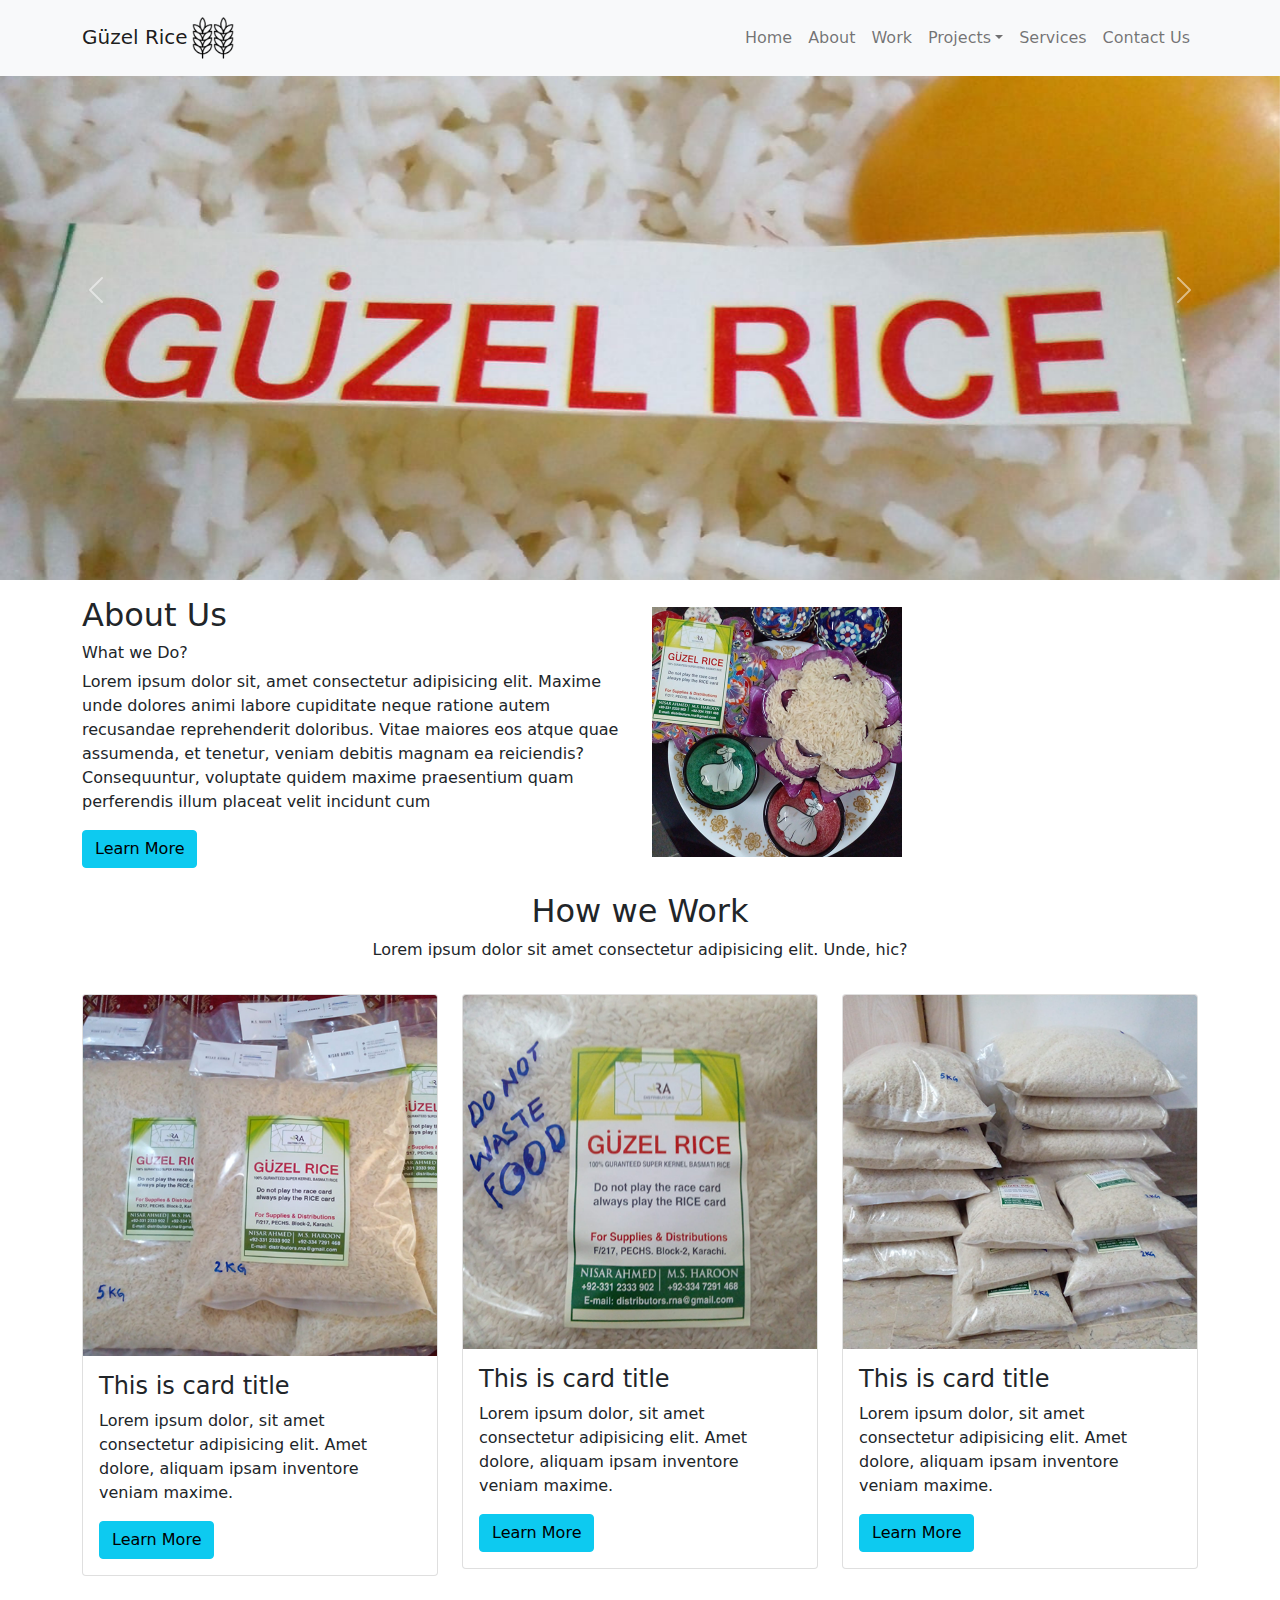
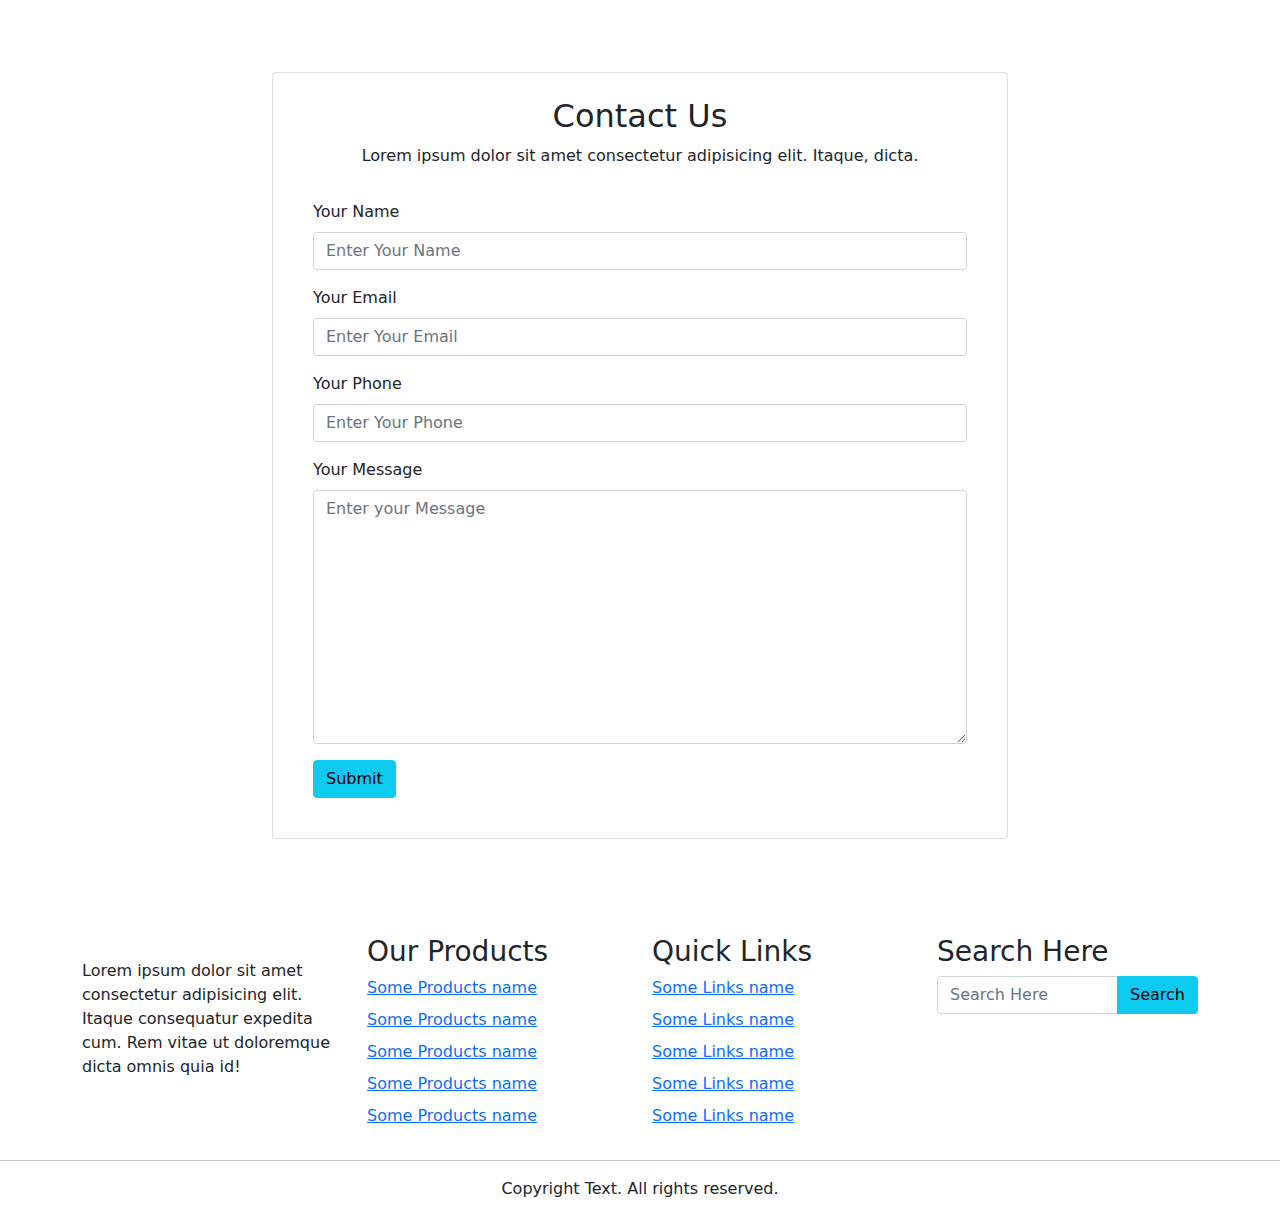
==== commit 8790e6b8: "New edits" ====
--- a/index.html
+++ b/index.html
@@ -4,18 +4,16 @@
   <meta charset="UTF-8">
   <meta http-equiv="X-UA-Compatible" content="IE=edge">
   <meta name="viewport" content="width=device-width, initial-scale=1.0">
-  <title>Documantation</title>
-  <link rel="stylesheet" href="https://cdn.jsdelivr.net/npm/bootstrap-icons@1.5.0/font/bootstrap-icons.css">
-  <link rel="stylesheet" href="/css/main.min.css">
+  <title>Güzel Rice</title>
+  <link rel="stylesheet" href="css/bootstrap.min.css">
+  <link rel="stylesheet" href="style.css">
 </head>
+
 <body data-bs-spy="scroll" data-bs-target="#main_menu">
   <nav id="main_menu" class="navbar navbar-expand-md navbar-light bg-light fixed-top">
     <div class="container">
-      <a class="navbar-brand" href=""><img src="img/6488948-logo.png" alt="" width="50"></a>
-
-      <button class="navbar-toggler" type="button" data-bs-toggle="collapse" data-bs-target="#mainMenu">
-        <span class="navbar-toggler-icon"></span>
-      </button>
+      <a class="navbar-brand" href="">Güzel Rice<img src="img/6488948-logo.png" alt="" width="50"></a>
+
 
       <div id="mainMenu" class="collapse navbar-collapse">
         <ul class="navbar-nav ms-auto">
@@ -199,7 +197,6 @@
   </footer>
 
 
-
-  <script src="js/bootstrap.min.js"></script>
+  <script rel="stylesheet" href="js/bootstrap.min.js"></script>
 </body>
 </html>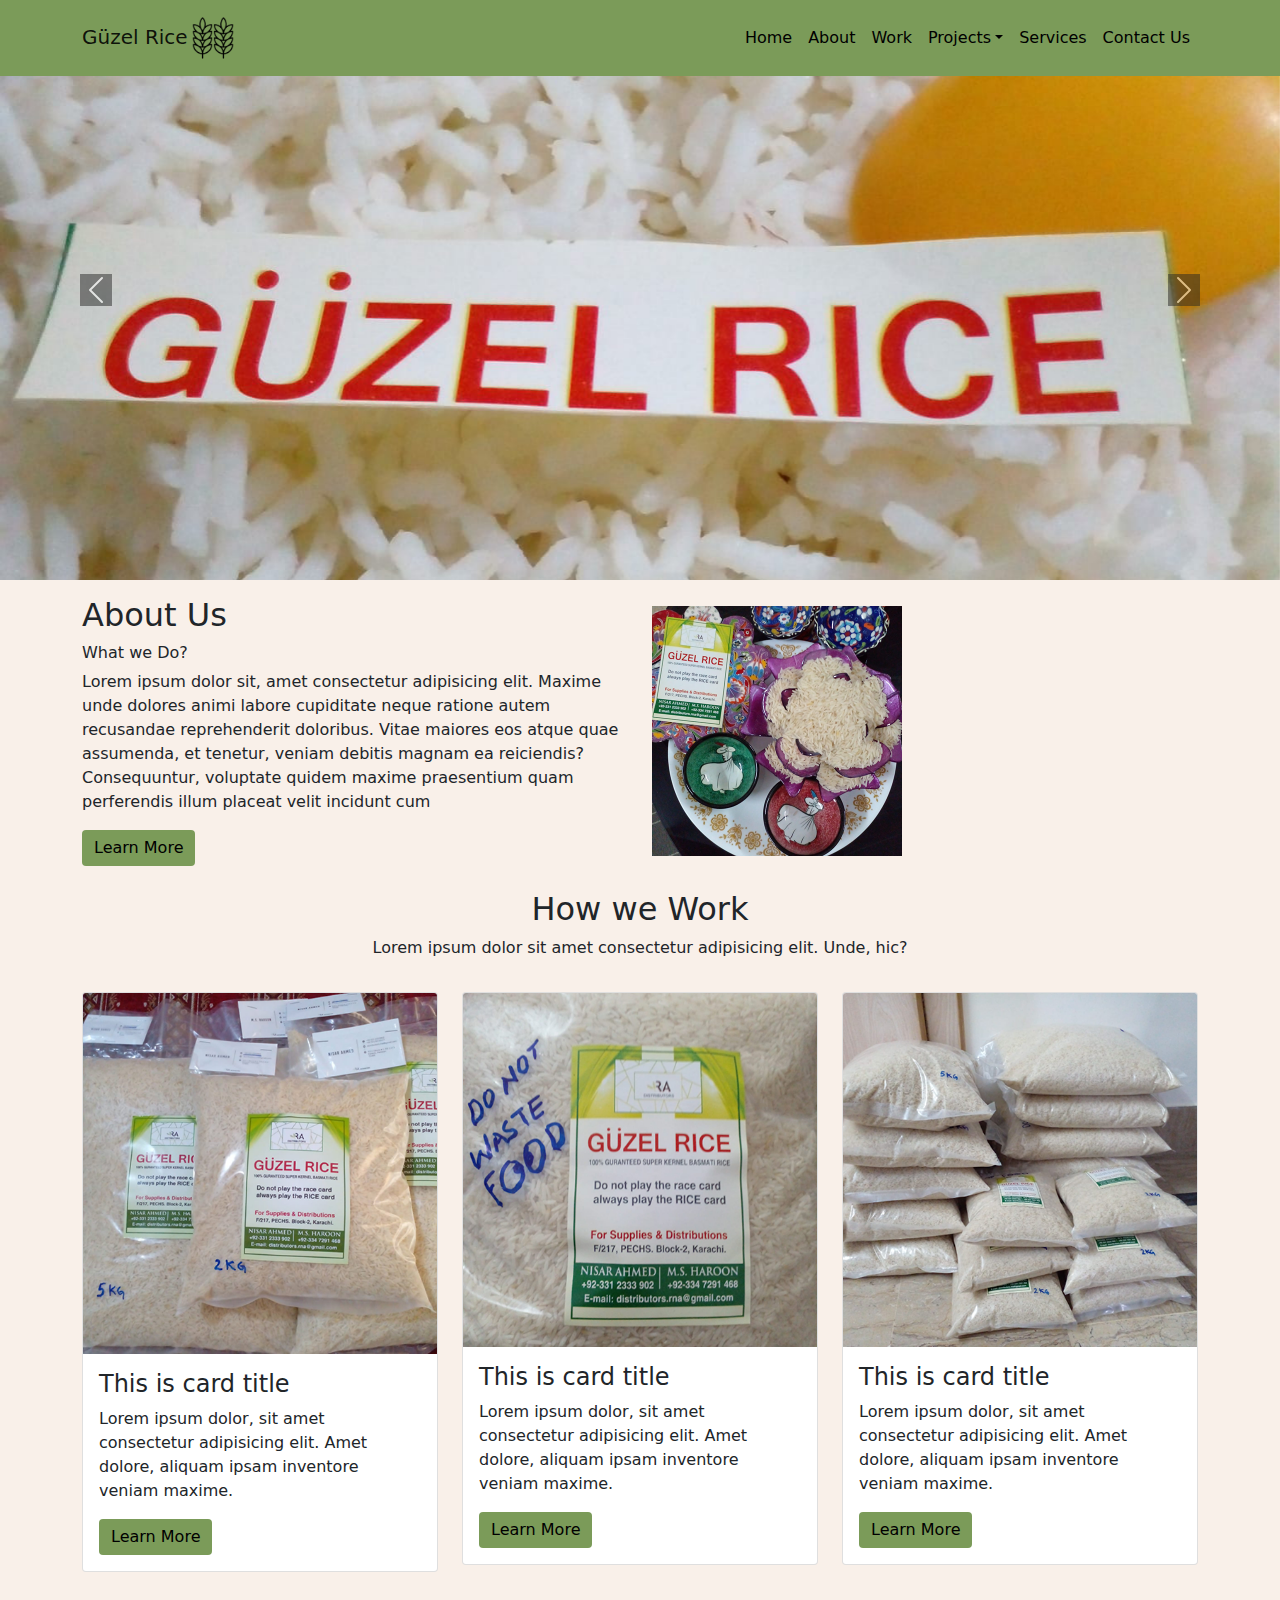
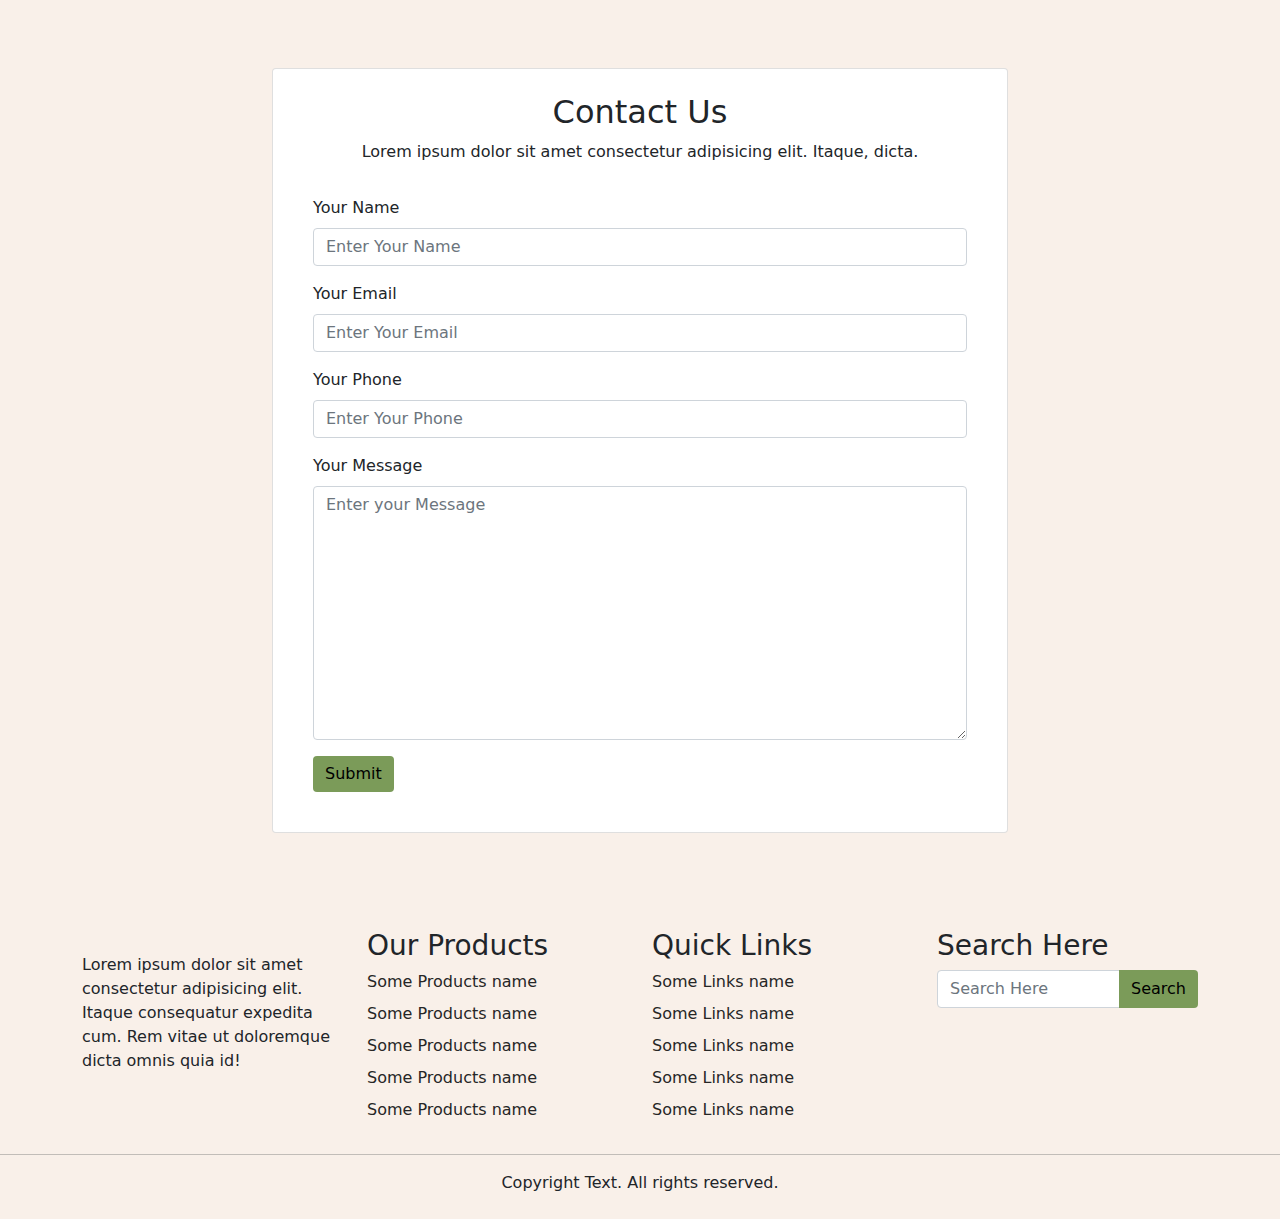
==== commit 03e0454d: "Updated" ====
--- a/index.html
+++ b/index.html
@@ -10,7 +10,7 @@
 </head>
 
 <body data-bs-spy="scroll" data-bs-target="#main_menu">
-  <nav id="main_menu" class="navbar navbar-expand-md navbar-light bg-light fixed-top">
+  <nav id="main_menu" class="navbar navbar-expand-md navbar-light bg-light text-dark fixed-top" >
     <div class="container">
       <a class="navbar-brand" href="">Güzel Rice<img src="img/6488948-logo.png" alt="" width="50"></a>
 
--- a/style.css
+++ b/style.css
@@ -0,0 +1,89 @@
+
+body {
+  height: 100%;
+}
+body {
+  background-color: #eccbb54b;
+  background-size: cover;
+}
+.bg-light{
+  background-color: rgb(123, 155, 89) !important;
+}
+
+.form-login {
+  background: #afb44d;
+  border-radius: 10px;
+  width: 100%;
+  max-width: 450px;
+  padding: 20px;
+  position: relative;
+  margin: auto;
+  background: url(img/bg.jpg);
+}
+.btn-primary {
+  background: rgb(123, 155, 89) !important;
+  border: 0;
+}
+.btn-primary:hover {
+  background: #62795d !important;
+}
+
+.btn-info {
+  background: rgb(123, 155, 89) !important;
+  border: 0;
+}
+.btn-info:hover {
+  background: #62795d !important;
+}
+
+img {
+  max-width: 100%;
+  height: auto;
+}
+#mainMenu .nav-link {
+  color: #000000 !important;
+}
+#mainMenu .nav-link:hover {
+  background: hsl(88, 61%, 64%) !important
+  border-radius: 5px;
+  color: #262626;
+}
+#mainMenu .nav-link.active {
+  background: #397e55 !important;
+  border-radius: 5px;
+  color: #262626;
+}
+.carousel-control-prev-icon,
+.carousel-control-next-icon {
+  background-color: #262626;
+}
+
+#work {
+  padding-top: 80px;
+}
+
+#contact {
+  background: url(img/map.jpg);
+}
+
+#footer ul a {
+  color: #262626;
+  text-decoration: none;
+}
+
+#footer ul a:hover {
+  color: #397e55;
+}
+
+@media only screen and (min-width: 200px) and (max-width: 767px) {
+  #slider {
+    padding-top: 60px;
+  }
+  #about {
+    padding: 25px;
+  }
+  #about .col-md-6.align-self-center{
+    padding-bottom: 25px;
+  }
+}
+
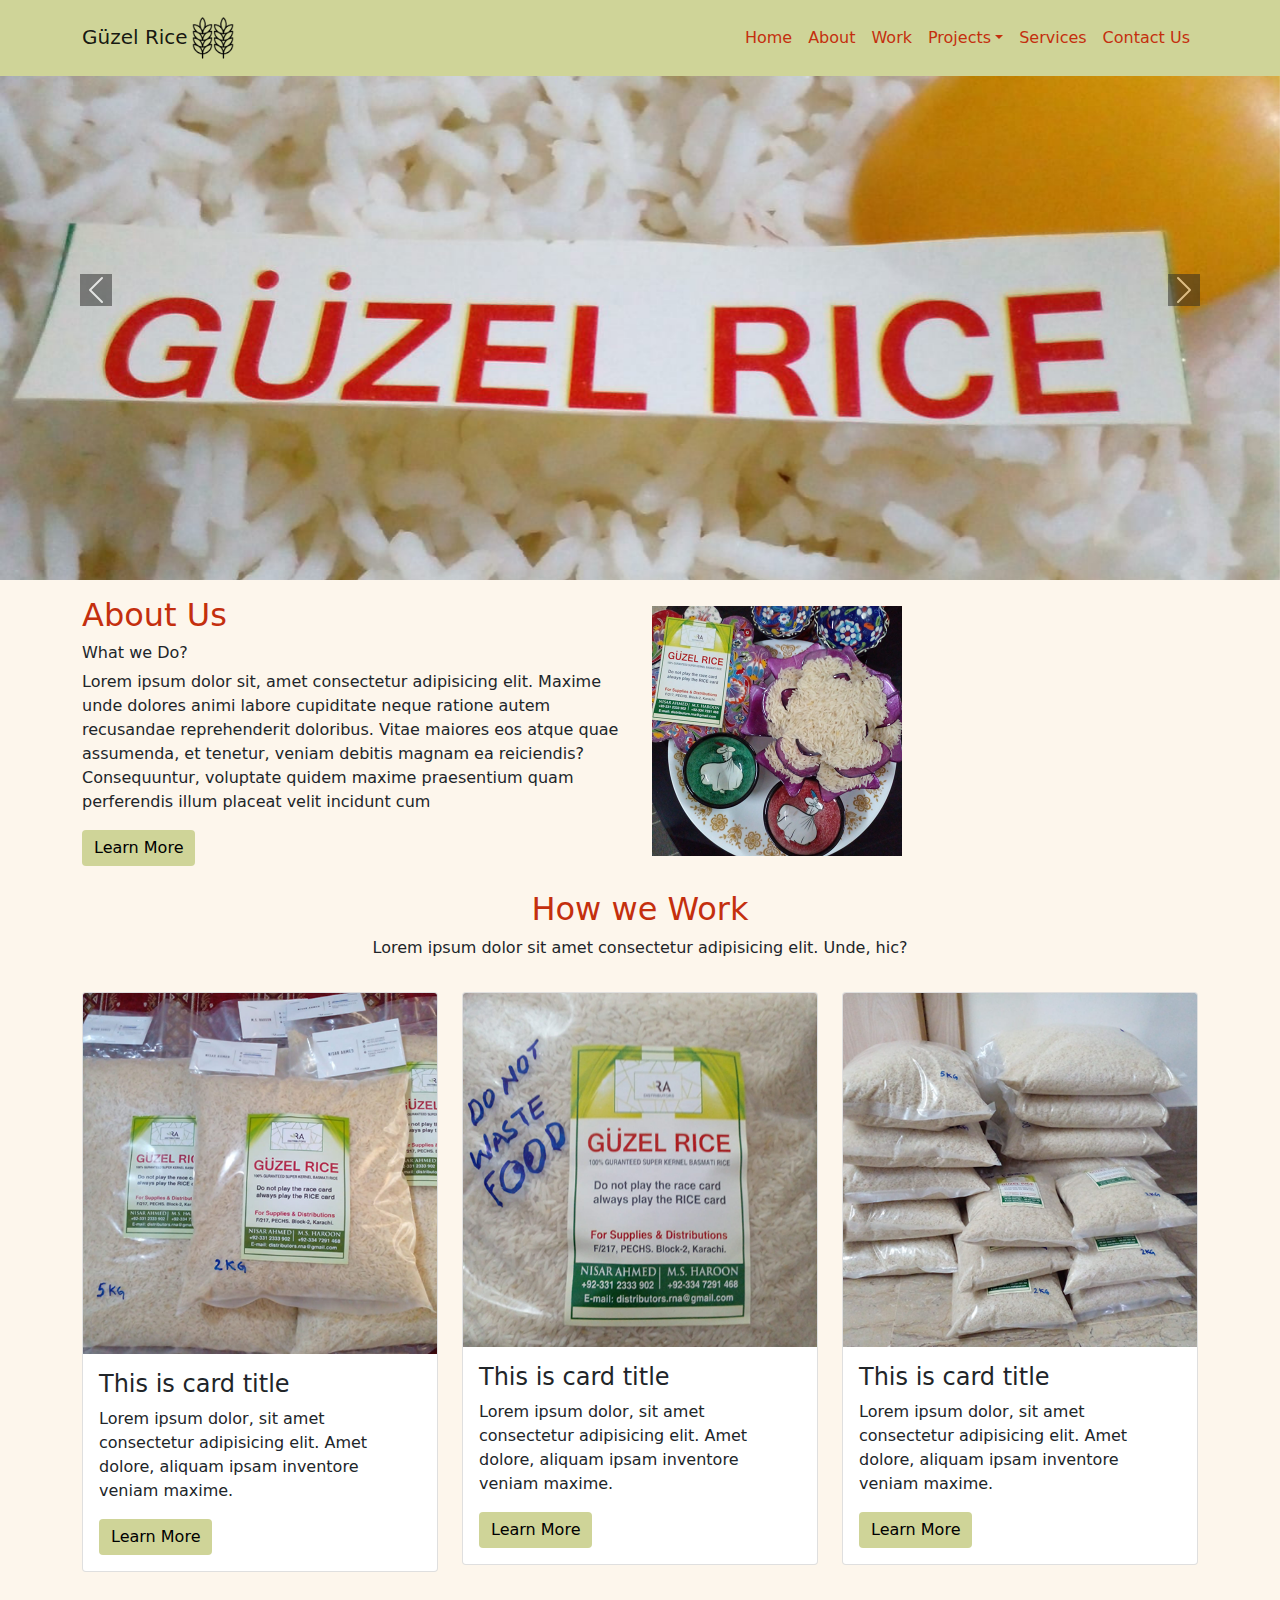
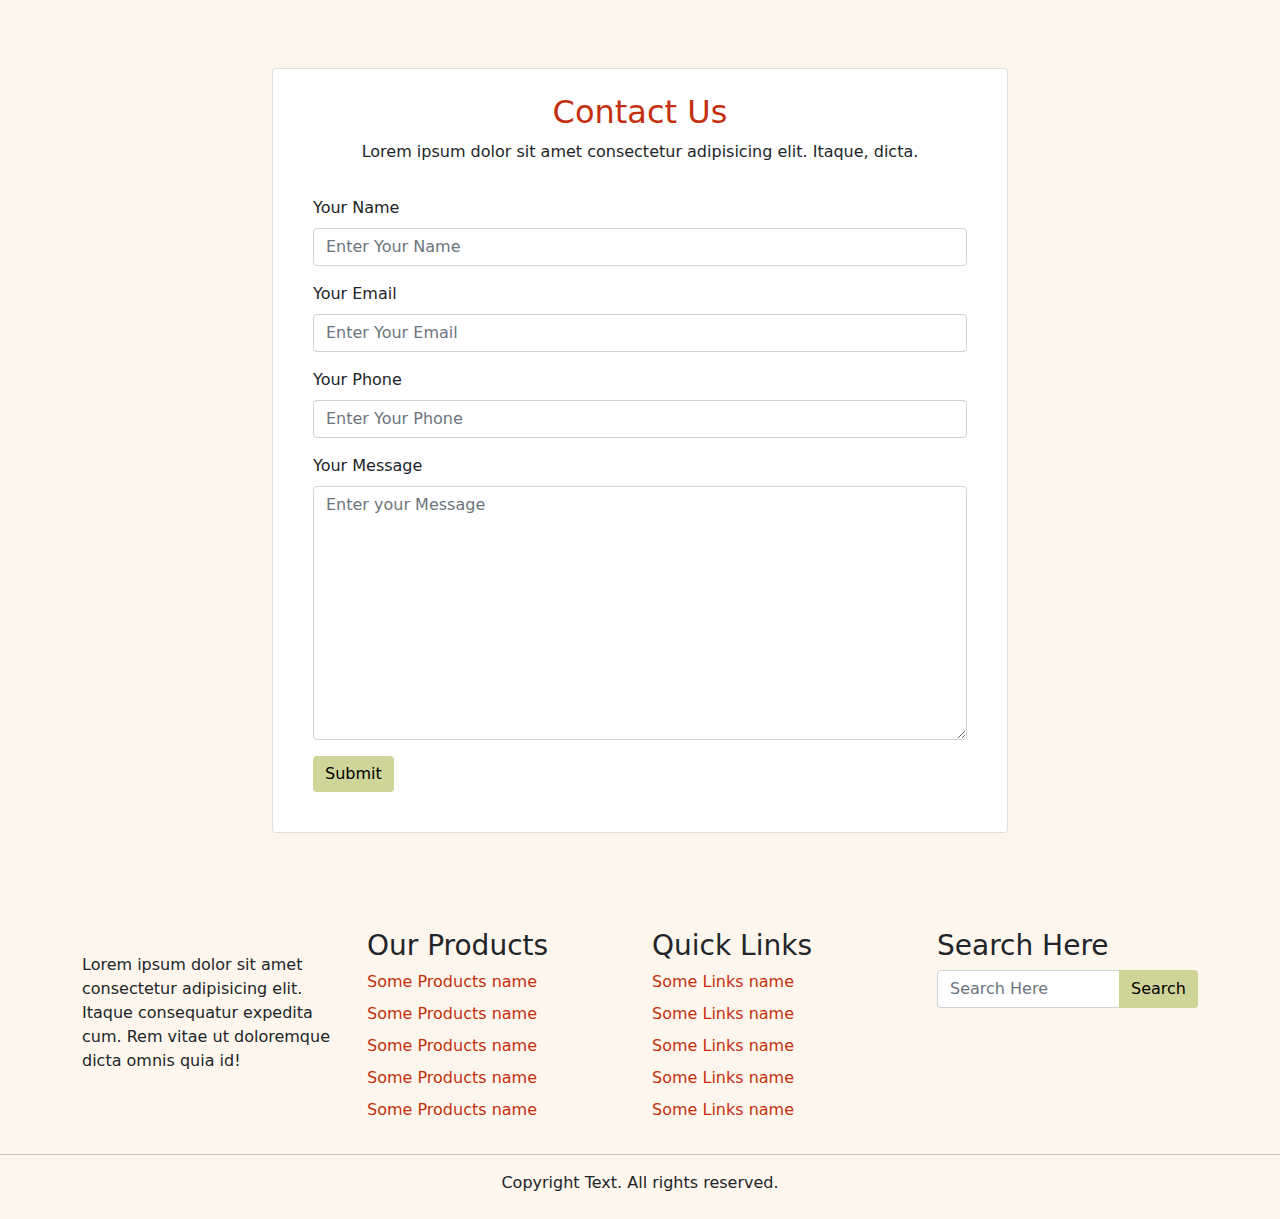
==== commit 5bd64f38: "New Update" ====
--- a/index.html
+++ b/index.html
@@ -10,11 +10,14 @@
 </head>
 
 <body data-bs-spy="scroll" data-bs-target="#main_menu">
-  <nav id="main_menu" class="navbar navbar-expand-md navbar-light bg-light text-dark fixed-top" >
+  <nav id="main_menu" class="navbar navbar-expand-md navbar-light bg-light text-white fixed-top">
     <div class="container">
       <a class="navbar-brand" href="">Güzel Rice<img src="img/6488948-logo.png" alt="" width="50"></a>
 
-
+      <button class="navbar-toggler" type="button" data-bs-toggle="collapse" data-bs-target="#mainMenu">
+        <span class="navbar-toggler-icon"></span>
+      </button>
+      
       <div id="mainMenu" class="collapse navbar-collapse">
         <ul class="navbar-nav ms-auto">
           <li><a class="nav-link" href="#slider">Home</a></li>
--- a/style.css
+++ b/style.css
@@ -3,13 +3,15 @@
   height: 100%;
 }
 body {
-  background-color: #eccbb54b;
+  background-color: #f7e2bd4b;
   background-size: cover;
 }
 .bg-light{
-  background-color: rgb(123, 155, 89) !important;
+  background-color: #cfd498 !important;
 }
-
+h2 {
+  color: #c42f0e;
+}
 .form-login {
   background: #afb44d;
   border-radius: 10px;
@@ -21,19 +23,19 @@
   background: url(img/bg.jpg);
 }
 .btn-primary {
-  background: rgb(123, 155, 89) !important;
+  background: #cbd378 !important;
   border: 0;
 }
 .btn-primary:hover {
-  background: #62795d !important;
+  background: hsl(65, 37%, 64%) !important;
 }
 
 .btn-info {
-  background: rgb(123, 155, 89) !important;
+  background: #cfd498 !important;
   border: 0;
 }
 .btn-info:hover {
-  background: #62795d !important;
+  background: hsl(65, 37%, 64%) !important;
 }
 
 img {
@@ -41,17 +43,17 @@
   height: auto;
 }
 #mainMenu .nav-link {
-  color: #000000 !important;
+  color: #c42f0e !important;
 }
 #mainMenu .nav-link:hover {
-  background: hsl(88, 61%, 64%) !important
+  background: hsl(65, 37%, 64%) !important;
   border-radius: 5px;
-  color: #262626;
+  color: #c42f0e !important;
 }
 #mainMenu .nav-link.active {
   background: #397e55 !important;
   border-radius: 5px;
-  color: #262626;
+  color: #c42f0e;
 }
 .carousel-control-prev-icon,
 .carousel-control-next-icon {
@@ -67,7 +69,7 @@
 }
 
 #footer ul a {
-  color: #262626;
+  color: #c42f0e !important;
   text-decoration: none;
 }
 
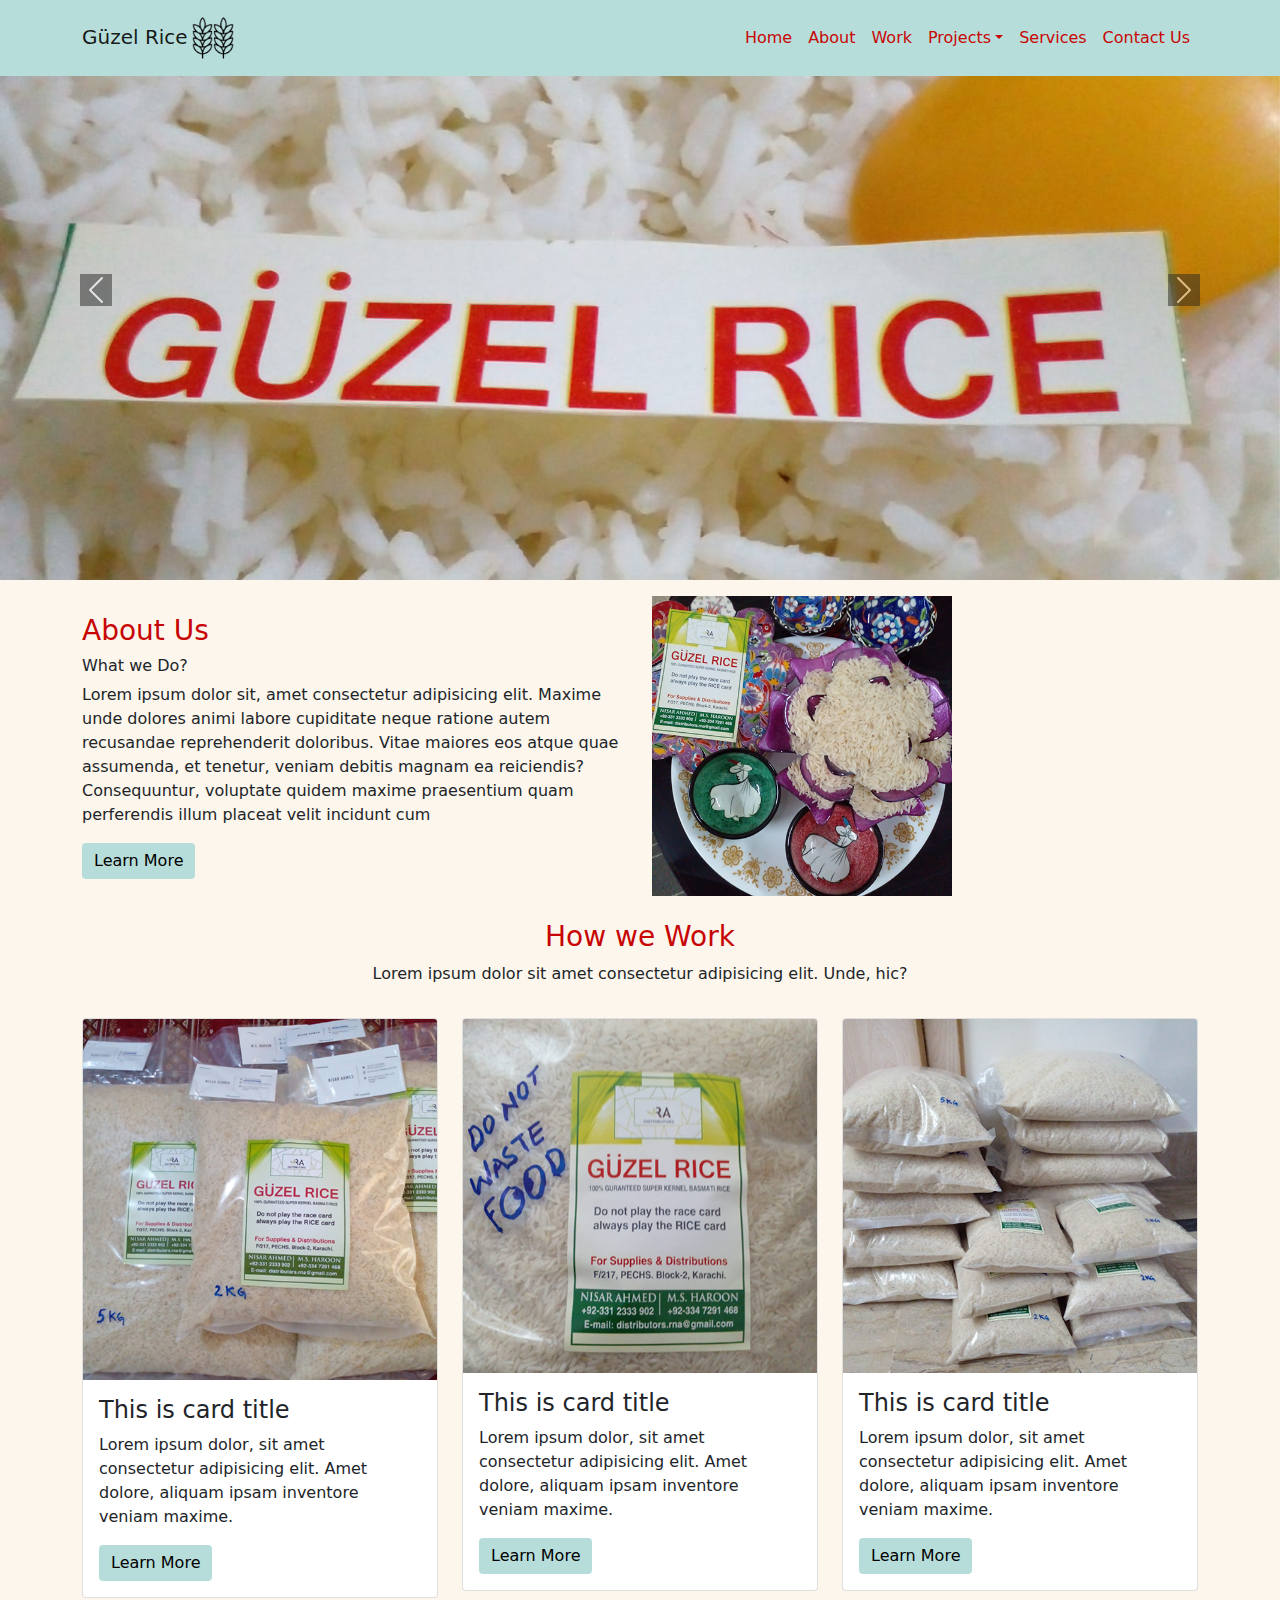
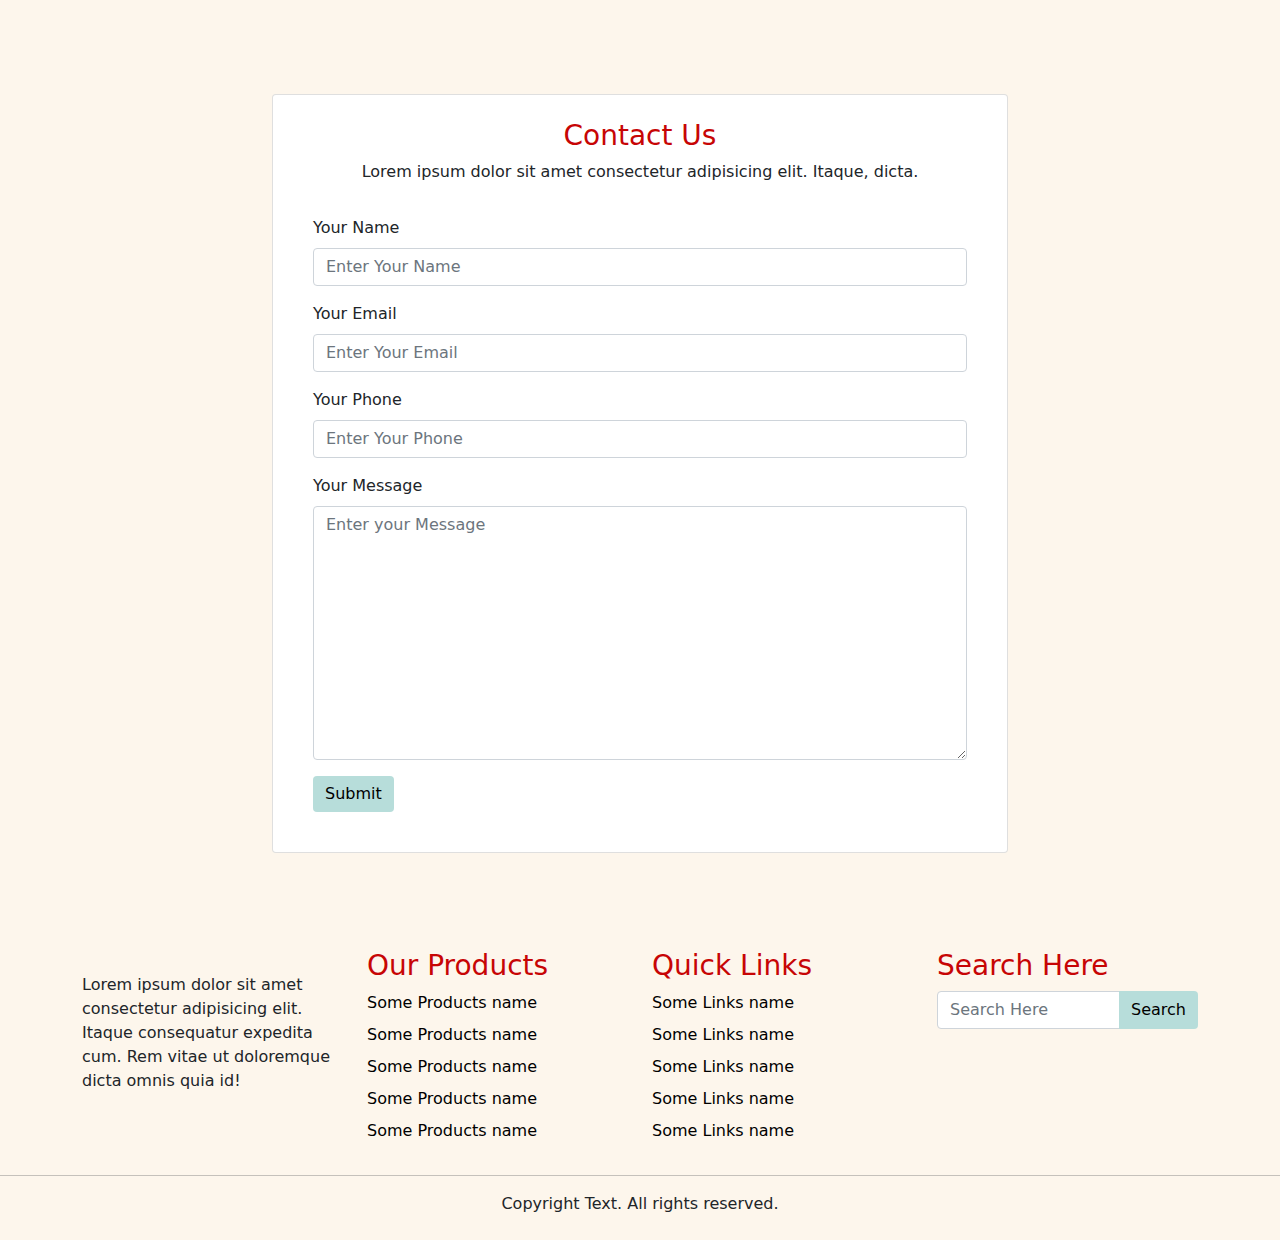
==== commit a3c1e617: "Update Now" ====
--- a/index.html
+++ b/index.html
@@ -63,13 +63,13 @@
     <div class="container">
       <div class="row">
         <div class="col-md-6 align-self-center">
-          <h2>About Us</h2>
+          <h3>About Us</h3>
           <h6>What we Do?</h6>
           <p>Lorem ipsum dolor sit, amet consectetur adipisicing elit. Maxime unde dolores animi labore cupiditate neque ratione autem recusandae reprehenderit doloribus. Vitae maiores eos atque quae assumenda, et tenetur, veniam debitis magnam ea reiciendis? Consequuntur, voluptate quidem maxime praesentium quam perferendis illum placeat velit incidunt cum</p>
           <a class="btn btn-info" href="">Learn More</a>
         </div>
         <div class="col-md-6 align-self-md-center">
-          <img width="250" src="img/rice-07.png" alt="">
+          <img width="300" src="img/rice-07.png" alt="">
         </div>
       </div>
     </div>
@@ -79,7 +79,7 @@
     <div class="container">
       <div class="row mb-3">
         <div class="offset-md-2 col-md-8 text-center">
-          <h2>How we Work</h2>
+          <h3>How we Work</h3>
           <p>Lorem ipsum dolor sit amet consectetur adipisicing elit. Unde, hic?</p>
         </div>
       </div>
@@ -123,7 +123,7 @@
       <div class="row">
         <div class="offset-md-2 col-md-8">
           <div class="card p-4 my-5 text-center">
-            <h2>Contact Us</h2>
+            <h3>Contact Us</h3>
             <p>Lorem ipsum dolor sit amet consectetur adipisicing elit. Itaque, dicta.</p>
   
             <form action="" class="p-3 text-start">
--- a/style.css
+++ b/style.css
@@ -6,14 +6,18 @@
   background-color: #f7e2bd4b;
   background-size: cover;
 }
+img {
+  max-width: 100%;
+  height: auto;
+}
 .bg-light{
-  background-color: #cfd498 !important;
+  background-color: #b7ddda !important;
 }
-h2 {
-  color: #c42f0e;
+h3 {
+  color: #c70505;
 }
 .form-login {
-  background: #afb44d;
+  background: #979793b8 !important;
   border-radius: 10px;
   width: 100%;
   max-width: 450px;
@@ -23,7 +27,7 @@
   background: url(img/bg.jpg);
 }
 .btn-primary {
-  background: #cbd378 !important;
+  background: #b7ddda !important;
   border: 0;
 }
 .btn-primary:hover {
@@ -31,29 +35,25 @@
 }
 
 .btn-info {
-  background: #cfd498 !important;
+  background: #b7ddda !important;
   border: 0;
 }
 .btn-info:hover {
   background: hsl(65, 37%, 64%) !important;
 }
 
-img {
-  max-width: 100%;
-  height: auto;
-}
 #mainMenu .nav-link {
-  color: #c42f0e !important;
+  color: #c70505 !important;
 }
 #mainMenu .nav-link:hover {
   background: hsl(65, 37%, 64%) !important;
   border-radius: 5px;
-  color: #c42f0e !important;
+  color: #c70505 !important;
 }
 #mainMenu .nav-link.active {
   background: #397e55 !important;
   border-radius: 5px;
-  color: #c42f0e;
+  color: #c70505;
 }
 .carousel-control-prev-icon,
 .carousel-control-next-icon {
@@ -69,7 +69,7 @@
 }
 
 #footer ul a {
-  color: #c42f0e !important;
+  color: #000 !important;
   text-decoration: none;
 }
 
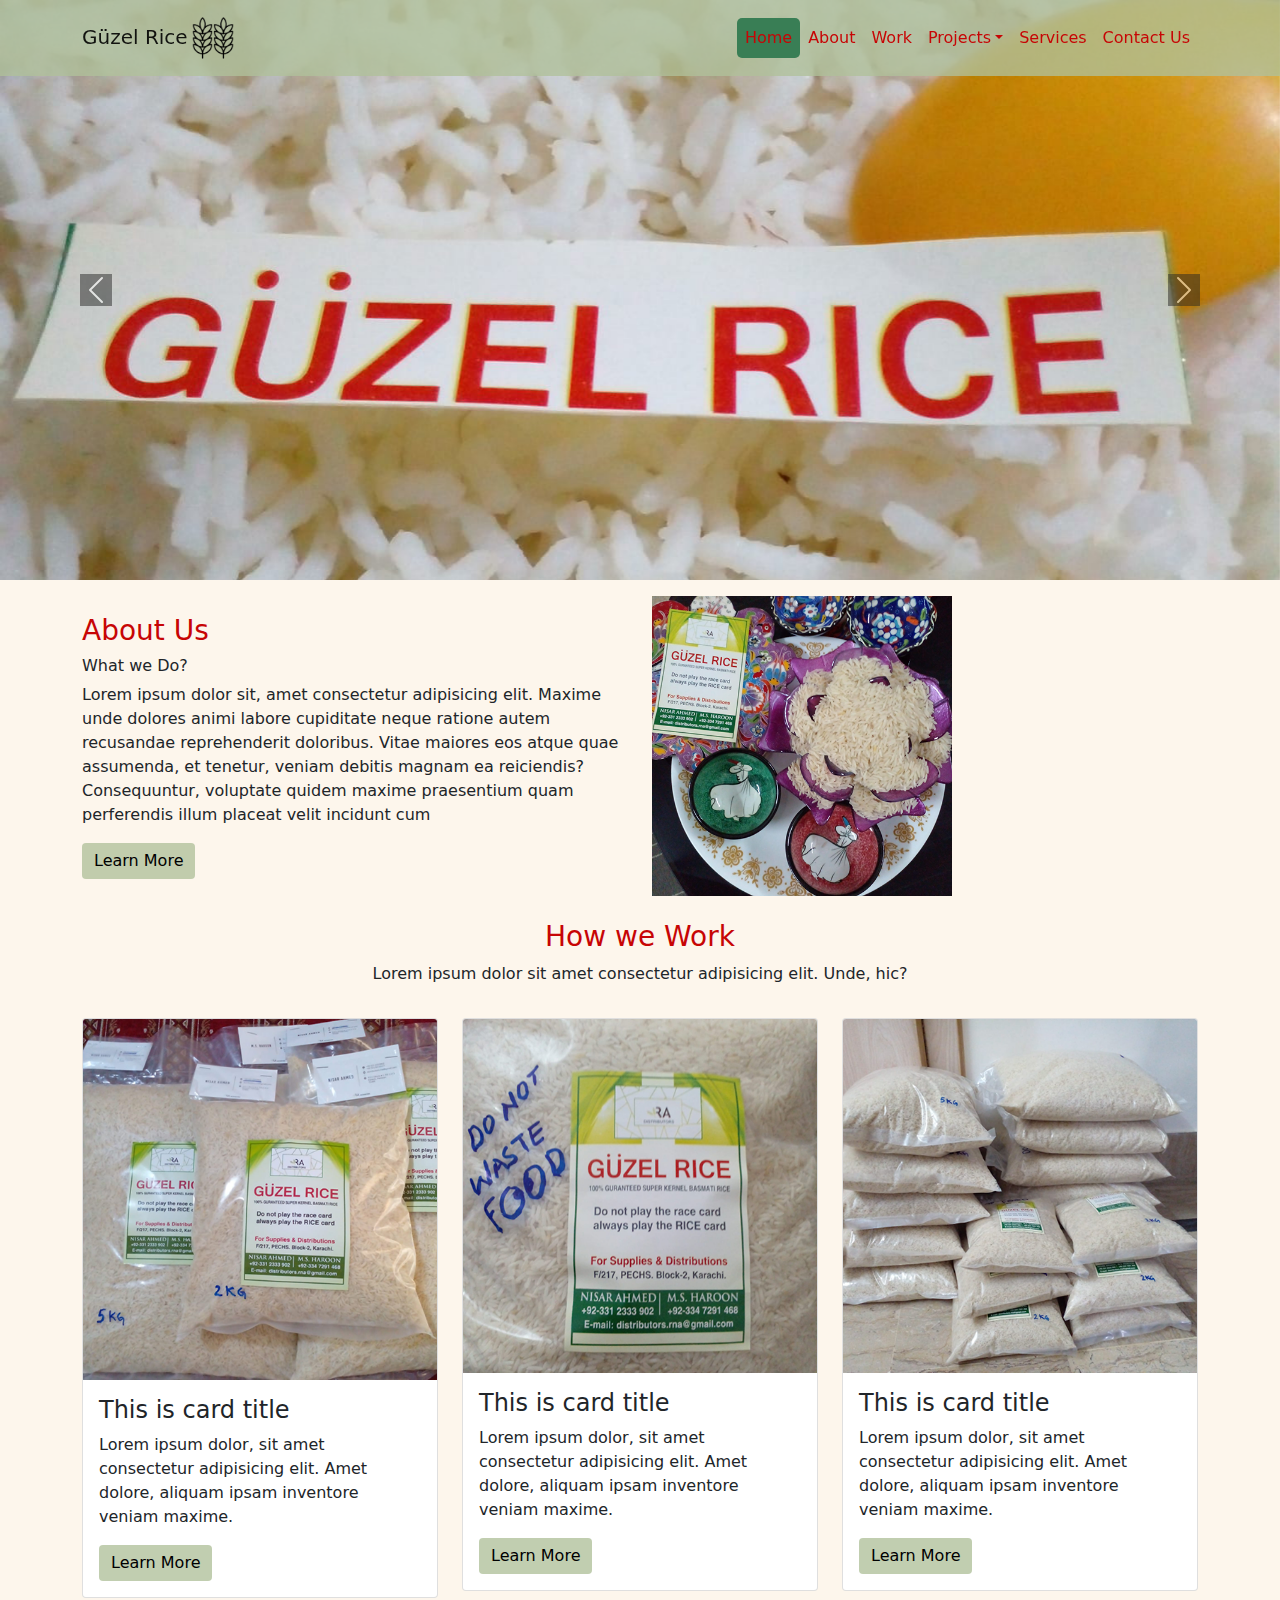
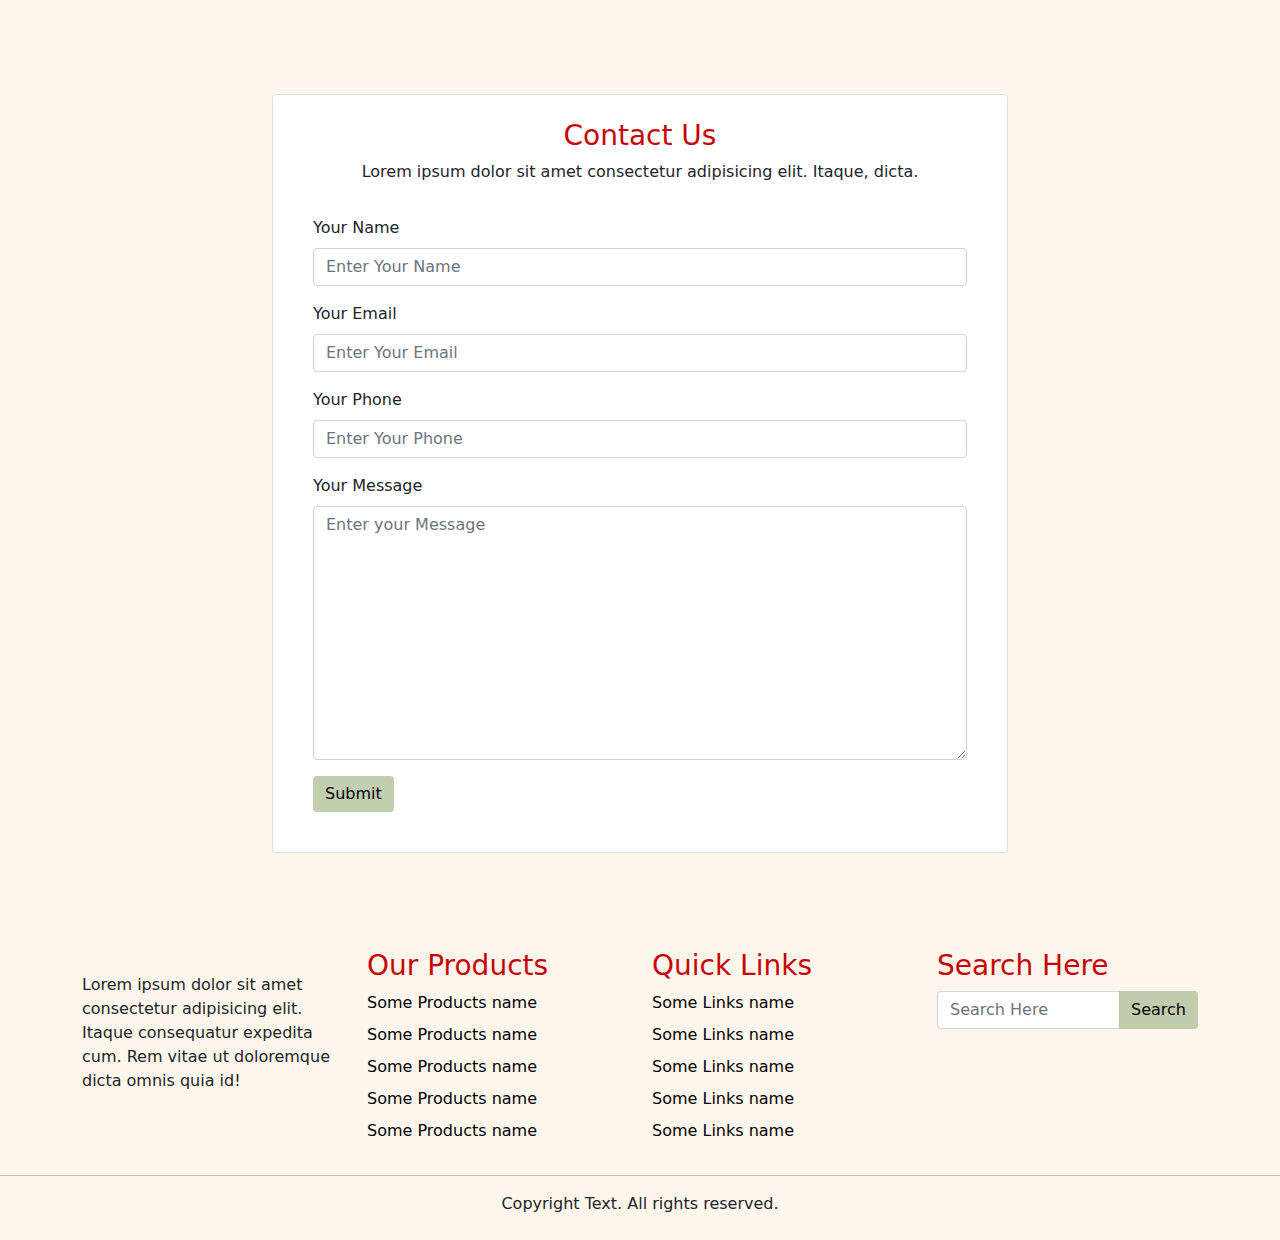
==== commit 98455203: "Update index.html" ====
--- a/index.html
+++ b/index.html
@@ -10,7 +10,7 @@
 </head>
 
 <body data-bs-spy="scroll" data-bs-target="#main_menu">
-  <nav id="main_menu" class="navbar navbar-expand-md navbar-light bg-light text-white fixed-top">
+  <nav id="main_menu" class="navbar navbar-expand-md navbar-light bg-light fixed-top">
     <div class="container">
       <a class="navbar-brand" href="">Güzel Rice<img src="img/6488948-logo.png" alt="" width="50"></a>
 
@@ -20,7 +20,7 @@
       
       <div id="mainMenu" class="collapse navbar-collapse">
         <ul class="navbar-nav ms-auto">
-          <li><a class="nav-link" href="#slider">Home</a></li>
+          <li><a class="nav-link active" href="#slider">Home</a></li>
           <li><a class="nav-link" href="#about">About</a></li>
           <li><a class="nav-link" href="#work">Work</a></li>
           <li class="dropdown"><a class="nav-link dropdown-toggle" href="" role="button" data-bs-toggle="dropdown">Projects</a>
@@ -200,6 +200,6 @@
   </footer>
 
 
-  <script rel="stylesheet" href="js/bootstrap.min.js"></script>
+  <script src="js/bootstrap.min.js"></script>
 </body>
 </html>